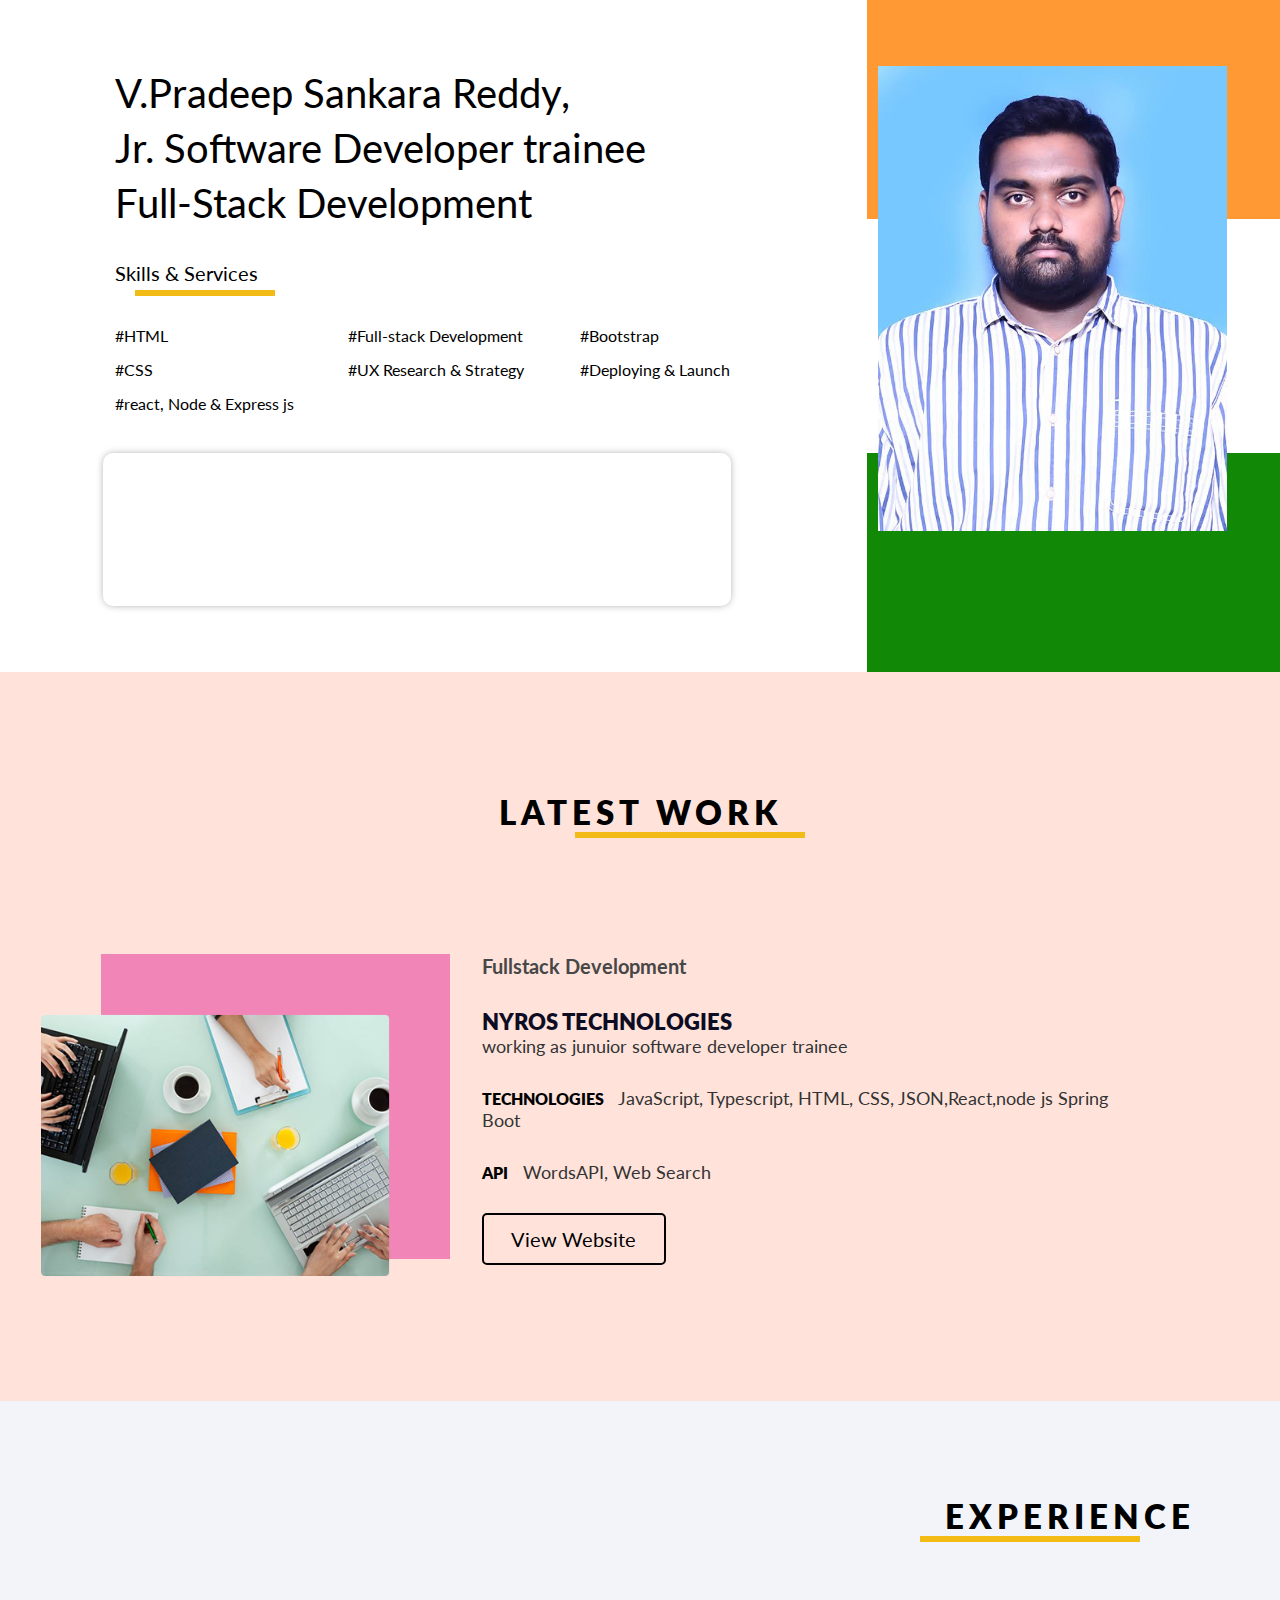
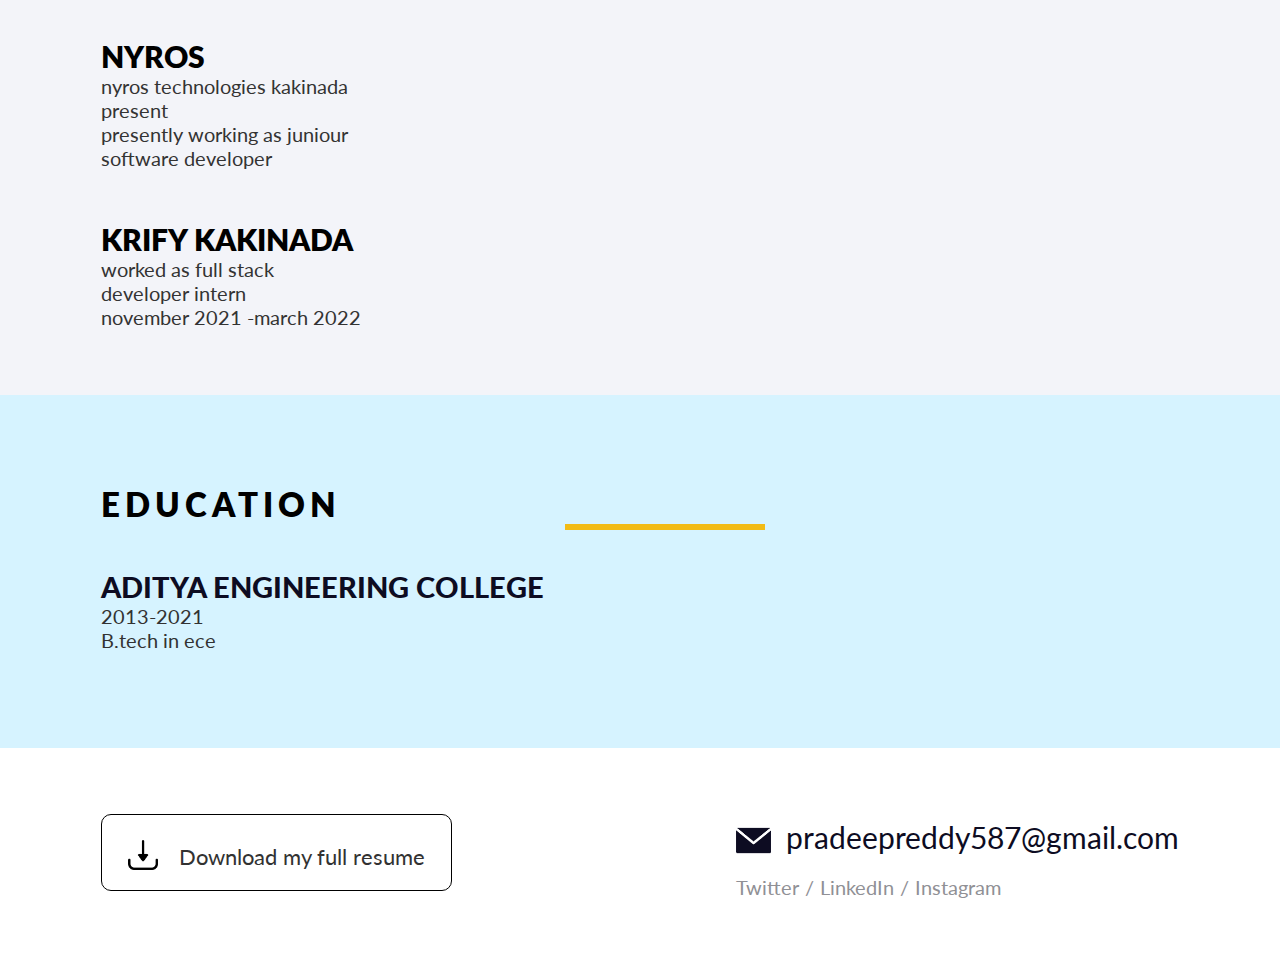
==== index.html @ bc681fd9 "Add files via upload" ====
<!--
	
     Author:    Build Rise Shine with Nyros (BRS) 
     Created:   11.05.2022 
     Library / Component: Portfolio
     Description: Demonstrates Sample Portfolio Format with basic HTML, CSS, CSS Grid, Flexbox Layout.

     (c) Copyright by BRS with Nyros. 

-->
<!DOCTYPE html>
<html>
<head>
<meta http-equiv="Content-Type" content="text/html; charset=iso-8859-1" />
<meta name="viewport" content="width=device-width, initial-scale=1">
<title>Portfolio</title>
<link href="assets/css/style.css" type="text/css" rel="stylesheet" />
<link rel="stylesheet" type="text/css" href="https://fonts.googleapis.com/css?family=Lato:300,400,700,900" />
</head>

 
<body>
<!-- header start -->
	<header>
		<div class="container">
			<div class="row">
				<!-- header right block satrt -->
				<div class="column_4">
					<div class="hdr_rgt">
						<img src="assets/img/profile pic.jpg" />
					</div>
				</div>
			<!-- header right block end -->
			<!-- header left block start -->
				<div class="column_8">
					<div class="hdr_lft">
						<h2>V.Pradeep Sankara Reddy, <br/>Jr. Software Developer trainee <br/>Full-Stack Development</h2>
						<h6>Skills & Services <span></span></h6>
					<!-- Skils and services start -->
						<div class="skils_blk">
							<ul>
								<li>#HTML</li>
								<li>#CSS</li>
								<li>#react, Node & Express js</li>
							</ul>
							<ul>
								<li>#Full-stack Development</li>
								<li>#UX Research & Strategy</li>
								
							</ul>
							<ul>

								
								<li>#Bootstrap</li>
								<li>#Deploying & Launch</li>
							</ul>
						</div>
					<!-- Skils and services end -->

					<!-- Podcasr start -->
						<div class="pod_cast_blk">
							<iframe height="150px" width="100%" frameborder="no" scrolling="no" seamless src="https://player.simplecast.com/fd488582-9dfe-4976-99b2-9ca81bc5167d?dark=false"></iframe>
						</div>
					<!-- Podcasr end -->
					</div>
				</div>
			<!-- header left block end -->

			
			</div>
		</div>
	</header>
<!-- header end -->

<!-- Latest Work start -->
	<section class="latst_wrks">	
			<div class="container">
			
			<h2>Latest Work <span></span></h2>
			<!-- Fullstack Development start -->

			
			<div class="row back_revrs_blk">
				<div class="column_4">
					<div class="latst_wrks_rgt">
						<img src="assets/img/backend_development.png" />
					</div>
				</div>
				<div class="column_8">
					<div class="latst_wrks_cntnt">
						<h5>Fullstack Development</h5>
						<h4>NYROS TECHNOLOGIES</h4>
		
						<p>working as junuior software developer trainee</p>
						<p><span>Technologies</span>  JavaScript, Typescript, HTML, CSS, JSON,React,node js Spring Boot</p>
						<p><span>API</span>  WordsAPI, Web Search</p>
						<a href="#" class="view_web_btn">View Website</a>
					</div>
				</div>
			</div>
			
			<!-- Fullstack Development end -->

			<!-- Backend Development start -->		
	</section>
<!-- Latest Work end -->

<!-- Experience block start -->
	<section class="exprinc_block">
		<div class="container">
			<h2>Experience <span></span></h2>
			<div class="clr"></div>
			<div class="row">
				<div class="column_3">
					<h3>Nyros</h3>
					<p>nyros technologies kakinada <br>present</p>
					<p>presently working as juniour software developer</p>
				

				</div>
				<div class="column_9">
					
				</div>
			</div>
			<div class="clr">&nbsp;</div>
			<div class="row">
				<div class="column_3">
					<h3>krify kakinada </h3>
					<p>worked as full stack developer intern <br />november 2021 -march 2022</p>
				</div>
				<div class="column_9">
					
				</div>
			</div>
		</div>
	</section>
<!-- Experience block end -->

<!-- Education block start -->
	<section class="eductin_block">
		<div class="container">
			<div class="row">
				<div class="column_3">
					<h2>Education <span></span></h2>
				</div>
				
					</div>
					<div class="row">
						<div class="column_12">
							<h3>aditya engineering college</h3>
							<p>2013-2021<br/> B.tech in ece</p>
						</div>

					</div>
				</div>
			</div>
		</div>
	</section>
<!-- Education block end -->

<!-- footer start -->
<footer>
	<div class="container">
		<div class="row">
			<div class="column_4">
				<a href="#" class="download_cv"><i><img src="assets/img/download_icon.png" /></i> Download my full resume</a>
			</div>
			<div class="column_8">
				<div class="email_social">
					<h3><i><img src="assets/img/email_icon.png" /></i>pradeepreddy587@gmail.com</h3>
					<ul>
						<li><a href="#">Twitter</a></li>
						<li>/</li>
						<li><a href="#">LinkedIn</a></li>
						<li>/</li>
						<li><a href="#">Instagram</a></li>
					</ul>
				</div>
			</div>
		</div>
	</div>
</footer>
<!-- footer end -->



</body>
</html>
---- assets/css/style.css ----
/* Default Styles Rest
----------------------------
*/

html,
body,
ul,
li,
a,
p,
span,
img,
h1,
h2,
h3,
h4,
h5,
h6 {
    padding: 0px;
    margin: 0px;
}
body {
    font-family: "lato";
}
img {
    max-width: 100% !important;
}
.clr {
    clear: both;
}
input,
textarea {
    outline: none;
}

/* Grid Flex Layout 
--------------------
*/

.row {
    display: flex;
    flex-wrap: wrap;
}
.column_1 {
    flex: 1;
    margin: 1em;
}
.column_2 {
    flex: 2;
    margin: 1em;
}
.column_3 {
    flex: 3;
    margin: 1em;
}
.column_4 {
    flex: 4;
    margin: 1em;
}
.column_5 {
    flex: 5;
    margin: 1em;
}
.column_6 {
    flex: 6;
    margin: 1em;
}
.column_7 {
    flex: 7;
    margin: 1em;
}
.column_8 {
    flex: 8;
    margin: 1em;
}
.column_9 {
    flex: 9;
    margin: 1em;
}
.column_10 {
    flex: 10;
    margin: 1em;
}
.column_11 {
    flex: 11;
    margin: 1em;
}
.column_12 {
    flex: 12;
    margin: 1em;
}

/* Container Wrapper
--------------------
*/

.container {
    box-sizing: border-box;
    max-width: 1140px;
    width: 100%;
    padding-right: 15px;
    padding-left: 15px;
    margin-right: auto;
    margin-left: auto;
}

/* Header
--------------------
*/

header {
    background: url(../img/profile_bg.png) right no-repeat;
    background-size: contain;
    padding: 50px 0;
}
header .column_8 {
    right: 33%;
    position: relative;
}
header .column_4 {
    left: 70%;
    position: relative;
}
.hdr_lft h2 {
    font-size: 40px;
    font-weight: 400;
    font-family: "lato";
    line-height: 55px;
}
.hdr_rgt img {
    width: 100%;
}
.hdr_lft h6 {
    font-size: 20px;
    font-weight: 400;
    font-family: "lato";
    margin-top: 30px;
}
.hdr_lft h6 span {
    width: 140px;
    height: 6px;
    background: #f2bb16;
    display: block;
    margin-left: 20px;
    margin-top: 5px;
}

/* Skills
--------------------
*/

.skils_blk {
    display: flex;
    margin-top: 15px;
}
.skils_blk ul {
    list-style: none;
    flex: 4;
}
.skils_blk ul li {
    margin-top: 15px;
}
.pod_cast_blk {
    margin-top: 40px;
    position: relative;
    left: -12px;
    box-shadow: 0px 0px 9px -2px #888;
    border-radius: 10px;
    width: 90%;
}
/*.pod_cast_blk img{width: 60%;}*/

/* Latest Works
--------------------
*/

.latst_wrks {
    background: #ffe3db;
    width: 100%;
    padding: 120px 0;
}
.latst_wrks h2 {
    font-size: 33px;
    font-weight: 800;
    font-family: "lato";
    text-align: center;
    margin-bottom: 100px;
    text-transform: uppercase;
    letter-spacing: 5px;
}
.latst_wrks h2 span {
    width: 230px;
    height: 6px;
    background: #f2bb16;
    display: block;
    margin: 0 auto;
    position: relative;
    left: 50px;
}
.latst_wrks h5 {
    font-size: 20px;
    color: #474747;
    font-family: "lato";
    margin-bottom: 30px;
}
.latst_wrks h4 {
    font-size: 22px;
    font-weight: 800;
    font-family: "lato";
    color: #0d0c22;
    margin-top: 10px;
}
.latst_wrks h6 {
    font-size: 16px;
    font-weight: 400;
    color: #474747;
    font-family: "lato";
    margin-bottom: 10px;
}
.latst_wrks p {
    font-size: 18px;
    font-weight: 400;
    color: #333;
    font-family: "lato";
    margin-bottom: 30px;
}
.latst_wrks p span {
    color: #000;
    text-transform: uppercase;
    font-weight: 800;
    font-family: "lato";
    margin-right: 10px;
    font-size: 16px;
}
.latst_wrks_rgt {
    background: #f285b8;
    padding: 20px 0;
}
.latst_wrks_rgt img {
    position: relative;
    top: 40px;
    right: 60px;
    width: 100%;
}
.view_web_btn {
    border: 2px solid #000;
    color: #000;
    display: block;
    border-radius: 5px;
    width: 180px;
    padding: 12px 0;
    text-align: center;
    font-size: 20px;
    font-weight: normal;
    font-family: "lato";
    text-decoration: none;
    margin-top: 15px;
}
.back_end_blk {
    margin-top: 100px;
}
.back_end_blk .latst_wrks_cntnt {
    float: right;
}
.back_end_blk .latst_wrks_rgt {
    background: #2e5ff2;
    padding: 20px 0;
}
.back_end_blk .latst_wrks_rgt img {
    position: relative;
    top: 40px;
    left: 60px;
    width: 100%;
}
.back_end_blk .column_4 {
    margin-right: 2em;
    position: relative;
    left: 1.5%;
}
.back_end_blk .column_8 {
    position: relative;
    left: 6%;
}
.sr_java_blk {
    margin-top: 100px;
}
.sr_java_blk .latst_wrks_rgt {
    background: #78be20;
    padding: 20px 0;
}

/* Experience
--------------------
*/

.exprinc_block {
    background: #f3f4f9;
    padding: 50px 0;
    overflow: hidden;
}
.exprinc_block h2 {
    font-size: 33px;
    font-weight: 800;
    font-family: "lato";
    margin-bottom: 80px;
    float: right;
    text-transform: uppercase;
    letter-spacing: 5px;
    margin-top: 45px;
}
.exprinc_block h2 span {
    width: 220px;
    height: 6px;
    background: #f2bb16;
    display: block;
    margin: 0 auto;
    position: relative;
    right: 40px;
}
.exprinc_block h3 {
    font-size: 30px;
    font-weight: 800;
    font-family: "lato";
    color: #000;
    text-transform: uppercase;
}
.exprinc_block p {
    font-size: 20px;
    font-weight: 400;
    font-family: "lato";
    color: #333;
}
.eductin_block {
    background: #d6f3ff;
    padding: 50px 0 80px;
    overflow: hidden;
}
.eductin_block h2 {
    font-size: 33px;
    font-weight: 800;
    font-family: "lato";
    text-transform: uppercase;
    letter-spacing: 5px;
    position: relative;
    top: 50%;
}
.eductin_block h2 span {
    width: 200px;
    height: 6px;
    background: #f2bb16;
    display: block;
    margin: 0 auto;
    position: relative;
    left: 25px;
}
.eductin_block h3 {
    font-size: 29px;
    font-weight: 900;
    font-family: "lato";
    color: #0d0c22;
    text-transform: uppercase;
    margin-top: 30px;
}
.eductin_block p {
    font-size: 20px;
    font-weight: 400;
    font-family: "lato";
    color: #323232;
}

/* Footer STyles
--------------------
*/

footer {
    background: #fff;
    padding: 50px 0;
}

/* Download CSV
--------------------
*/

.download_cv {
    width: 100%;
    border: 1px solid #000;
    border-radius: 10px;
    display: block;
    padding: 20px 0;
    text-align: center;
    font-size: 22px;
    font-weight: 400;
    font-family: "lato";
    color: #323232;
    text-decoration: none;
}
.download_cv i img {
    width: 30px;
    position: relative;
    top: 5px;
    margin-right: 15px;
}

/* Email Social
--------------------
*/

.email_social {
    float: right;
}
.email_social h3 {
    font-size: 30px;
    font-weight: 400;
    font-family: "lato";
    color: #0d0c22;
}
.email_social h3 i img {
    width: 35px;
    position: relative;
    top: 9px;
    margin-right: 15px;
}
.email_social ul {
    list-style: none;
}
.email_social ul li {
    margin-top: 20px;
    margin-right: 6px;
}
.email_social ul li,
.email_social ul li a {
    float: left;
    font-size: 20px;
    font-weight: 400;
    font-family: "lato";
    color: #909095;
    text-decoration: none;
}

/* Reverse Block
--------------------
*/

.revrs_blk .column_8 {
    right: 33%;
    position: relative;
}
.revrs_blk .column_4 {
    left: 70%;
    position: relative;
}
.sr_java_blk .column_8 {
    right: 33%;
    position: relative;
}
.sr_java_blk .column_4 {
    left: 70%;
    position: relative;
}
.latst_wrks_cntnt {
    width: 90%;
}

/* Responsive Large Screens
---------------------------
*/
@media (max-width: 1024px) {
    .revrs_blk .column_8 {
        right: 33%;
    }
    .sr_java_blk .column_8 {
        right: 33%;
    }
    .revrs_blk .column_4 {
        left: 66%;
    }
    .sr_java_blk .column_4 {
        left: 66%;
    }
}
@media (max-width: 970px) {
    .row {
        display: block;
        flex-wrap: unset;
    }
    .column_1,
    .column_2,
    .column_3,
    .column_4,
    .column_5,
    .column_6,
    .column_7,
    .column_8,
    .column_9,
    .column_10,
    .column_11,
    .column_12 {
        display: block;
        width: 100%;
        flex: unset;
        margin-left: 0;
        margin-right: 0;
    }
    header {
        background: none;
        height: auto;
    }
    .hdr_rgt {
        text-align: center;
    }
    .hdr_rgt img {
        width: 50%;
        margin: 0 auto;
    }
    header .column_8,
    header .column_4 {
        position: unset;
    }
    .revrs_blk .column_8,
    .revrs_blk .column_4 {
        position: unset !important;
        margin-right: 0;
        margin-left: 0;
    }
    .sr_java_blk .column_8,
    .sr_java_blk .column_4 {
        position: unset !important;
    }
    .hdr_lft h2,
    .hdr_lft h6 {
        text-align: center;
    }
    .hdr_lft h6 span {
        margin: 10px auto 0;
        position: relative;
        left: 20px;
    }
    .pod_cast_blk {
        position: unset;
        text-align: center;
    }
    .latst_wrks {
        padding-top: 50px;
    }
    .latst_wrks_rgt {
        background: #f285b8;
        padding: 20px;
        margin: 0 auto;
        text-align: center;
        width: auto;
    }
    .latst_wrks_rgt img {
        width: 100%;
        position: unset;
    }
    .back_end_blk .latst_wrks_rgt {
        background: #2e5ff2;
        padding: 20px;
        margin: 0 auto;
        text-align: center;
        width: auto;
    }
    .back_end_blk .latst_wrks_rgt img {
        width: 100%;
        position: unset;
    }
    .sr_java_blk .latst_wrks_rgt {
        background: #78be20;
        padding: 20px;
        margin: 0 auto;
        text-align: center;
        width: auto;
    }
    .sr_java_blk .latst_wrks_rgt img {
        width: 100%;
        position: unset;
    }
    .latst_wrks_cntnt {
        width: 80%;
        margin: 0 auto;
        text-align: center;
    }
    .view_web_btn {
        margin: 15px auto;
    }
    .exprinc_block {
        text-align: center;
    }
    .exprinc_block h2 {
        float: unset;
    }
    .eductin_block {
        text-align: center;
    }
    .eductin_block h2 {
        margin-bottom: 50px;
    }
    .eductin_block h3 {
        margin-top: 50px;
    }
    .download_cv {
        width: max-content;
        padding: 20px;
        margin: 0 auto;
    }
    .email_social {
        float: unset;
        text-align: center;
    }
    .email_social ul {
        text-align: center;
    }
    .email_social ul li {
        display: inline-block;
        float: unset;
    }
    .email_social h3 {
        font-size: 1em;
    }
    .back_end_blk .latst_wrks_cntnt {
        float: none;
    }
    .skils_blk {
        text-align: center;
    }
    .pod_cast_blk {
        margin: 40px auto;
    }
}

/* Responsive CSS Mobiles
----------------------------
*/


@media (max-width: 600px) {
    .skils_blk {
        display: unset;
        text-align: center;
    }
    .skils_blk ul {
        flex: unset;
    }
    .hdr_lft h6 span {
        position: unset;
    }
    .latst_wrks h2 {
        margin-bottom: 50px;
    }
    .latst_wrks h2 span {
        position: unset;
        width: 290px;
    }
    .exprinc_block h2 {
        margin-bottom: 50px;
    }
    .exprinc_block h2 span {
        position: unset;
        width: 245px;
    }
    .eductin_block h2 {
        margin-bottom: 50px;
    }
    .eductin_block h2 span {
        position: unset;
        width: 245px;
    }
}
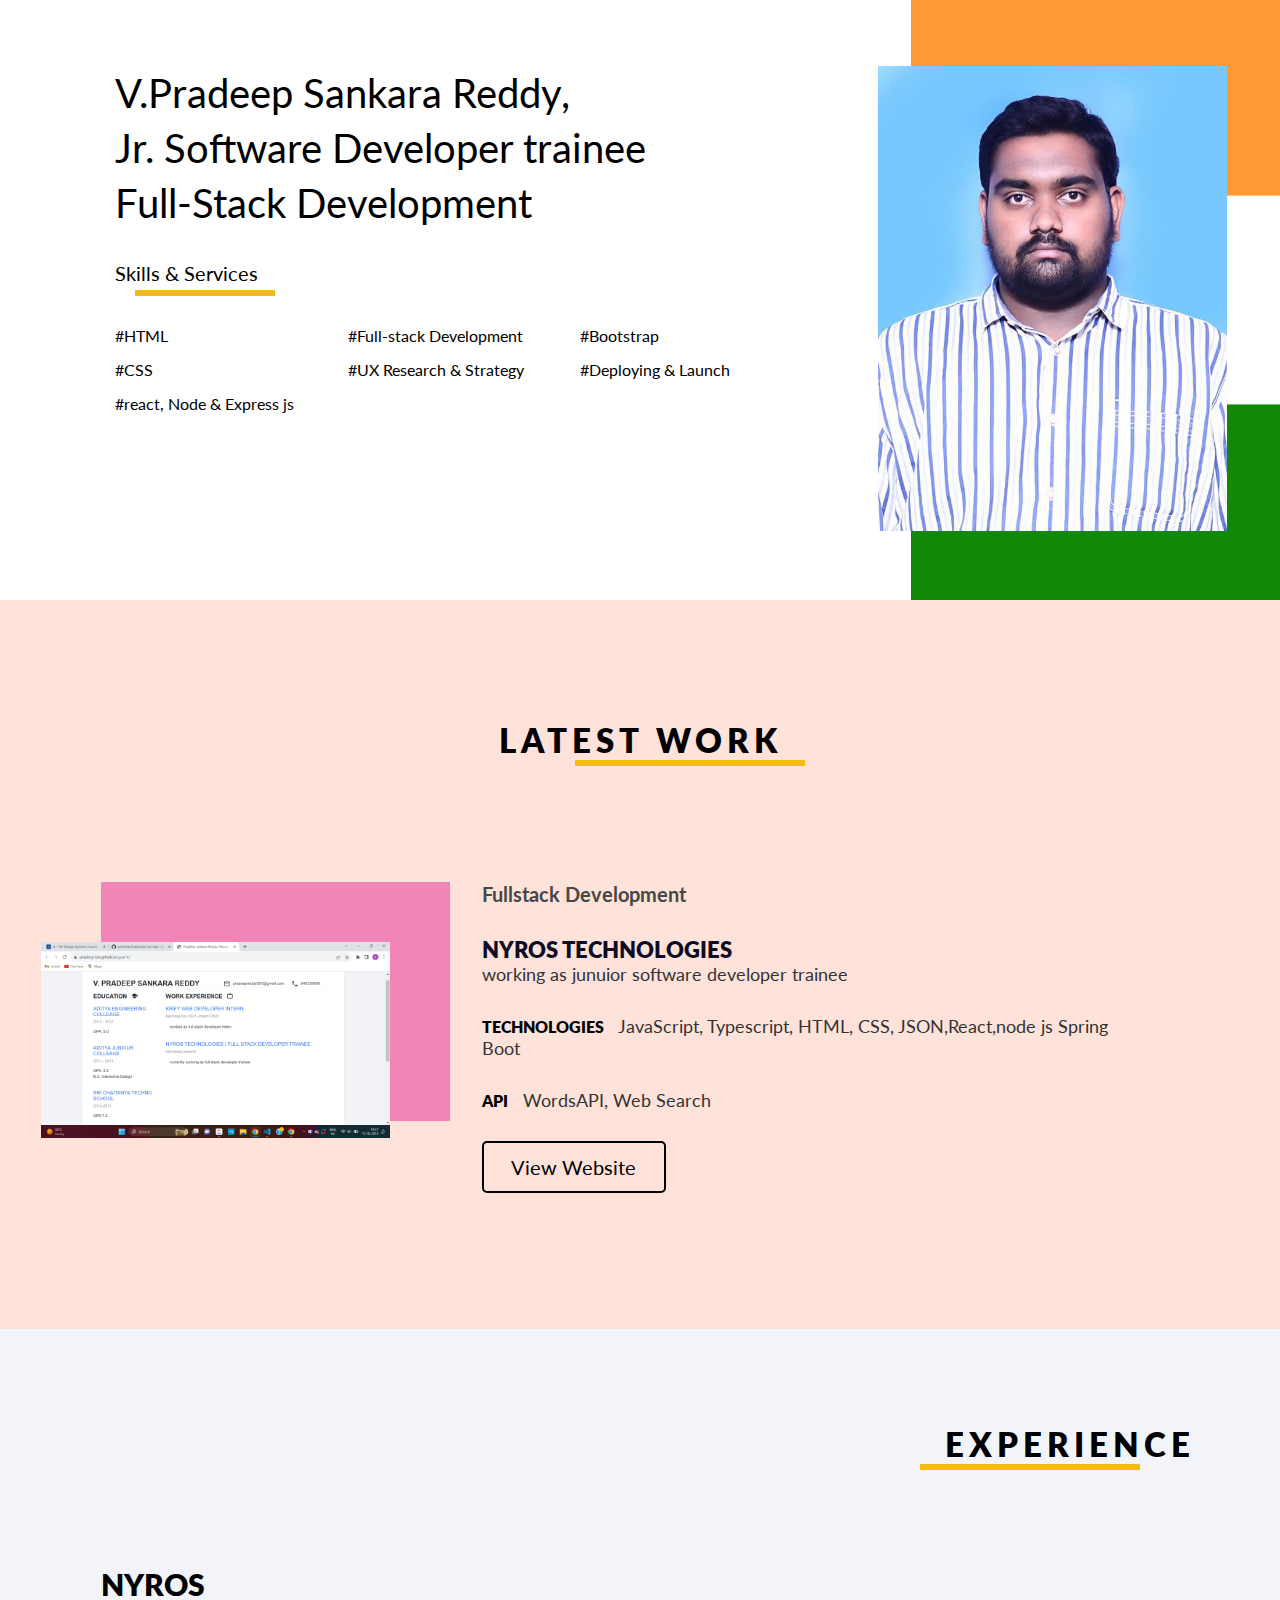
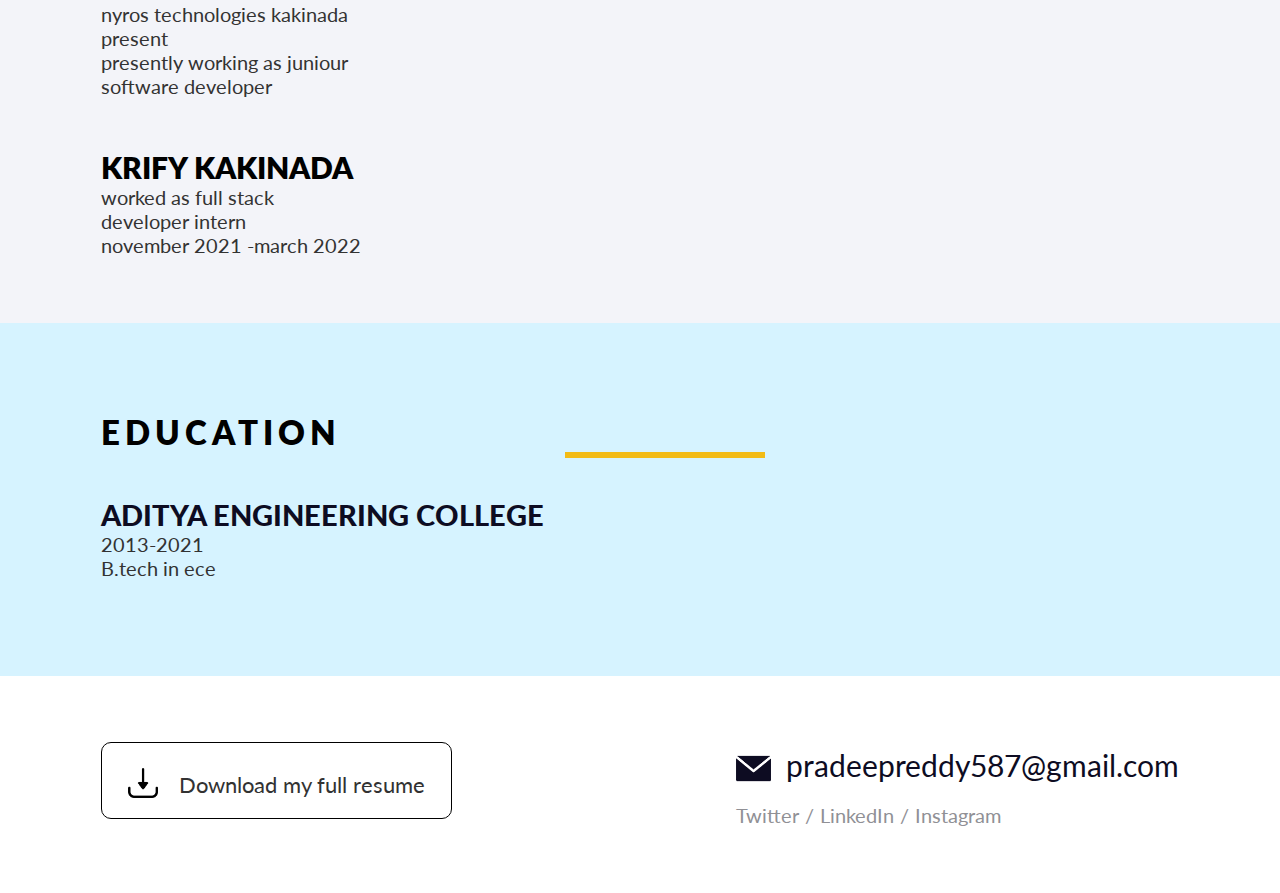
==== commit 09c7c604: "Update index.html" ====
--- a/index.html
+++ b/index.html
@@ -13,7 +13,7 @@
 <head>
 <meta http-equiv="Content-Type" content="text/html; charset=iso-8859-1" />
 <meta name="viewport" content="width=device-width, initial-scale=1">
-<title>Portfolio</title>
+<title>"Pradeep|Portfolio"</title>
 <link href="assets/css/style.css" type="text/css" rel="stylesheet" />
 <link rel="stylesheet" type="text/css" href="https://fonts.googleapis.com/css?family=Lato:300,400,700,900" />
 </head>
@@ -58,9 +58,8 @@
 					<!-- Skils and services end -->
 
 					<!-- Podcasr start -->
-						<div class="pod_cast_blk">
-							<iframe height="150px" width="100%" frameborder="no" scrolling="no" seamless src="https://player.simplecast.com/fd488582-9dfe-4976-99b2-9ca81bc5167d?dark=false"></iframe>
-						</div>
+					<div id='buzzsprout-small-player'></div><script type='text/javascript' charset='utf-8' src='https://www.buzzsprout.com/2263505.js?container_id=buzzsprout-small-player&player=small'></script>
+						
 					<!-- Podcasr end -->
 					</div>
 				</div>
@@ -83,7 +82,7 @@
 			<div class="row back_revrs_blk">
 				<div class="column_4">
 					<div class="latst_wrks_rgt">
-						<img src="assets/img/backend_development.png" />
+						<img src="assets/img/Screenshot (3).png" />
 					</div>
 				</div>
 				<div class="column_8">
@@ -94,7 +93,7 @@
 						<p>working as junuior software developer trainee</p>
 						<p><span>Technologies</span>  JavaScript, Typescript, HTML, CSS, JSON,React,node js Spring Boot</p>
 						<p><span>API</span>  WordsAPI, Web Search</p>
-						<a href="#" class="view_web_btn">View Website</a>
+						<a href="casestudy1.html" class="view_web_btn">View Website</a>
 					</div>
 				</div>
 			</div>
@@ -185,4 +184,4 @@
 
 
 </body>
-</html>+</html>
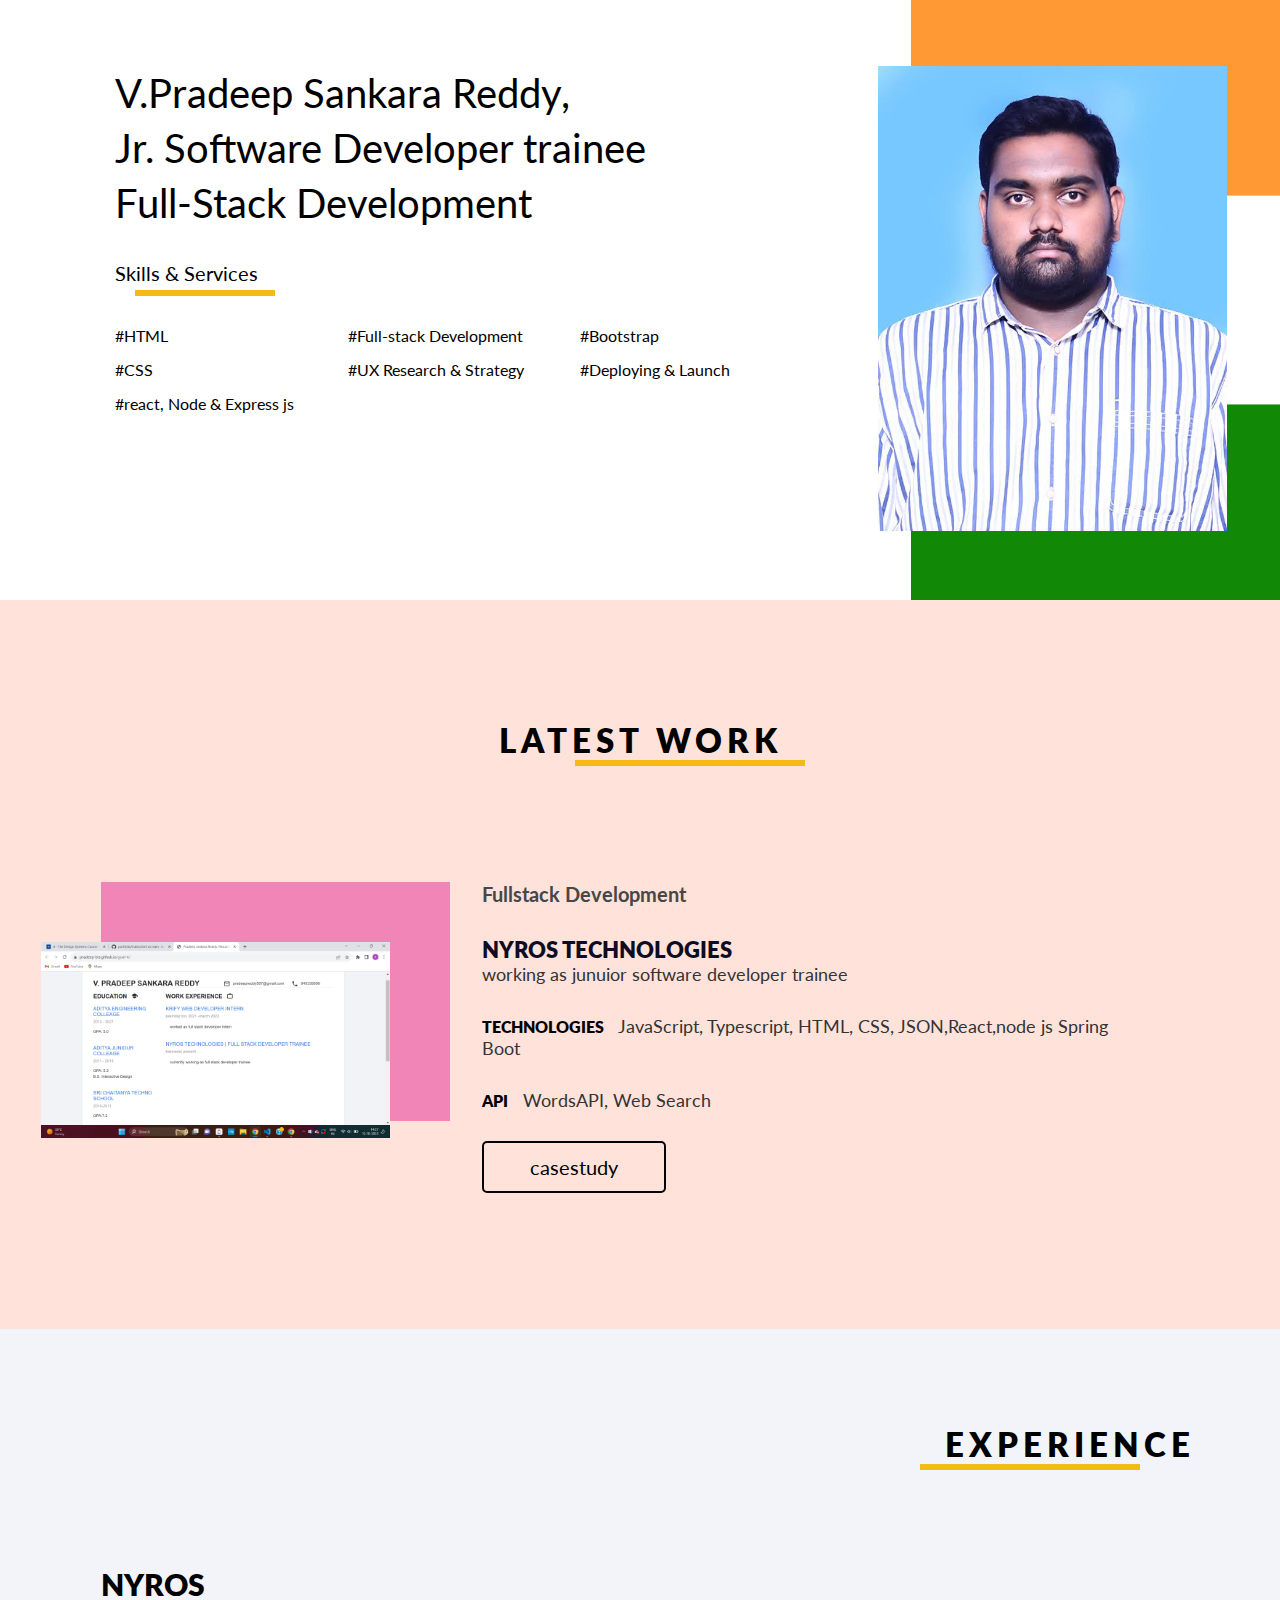
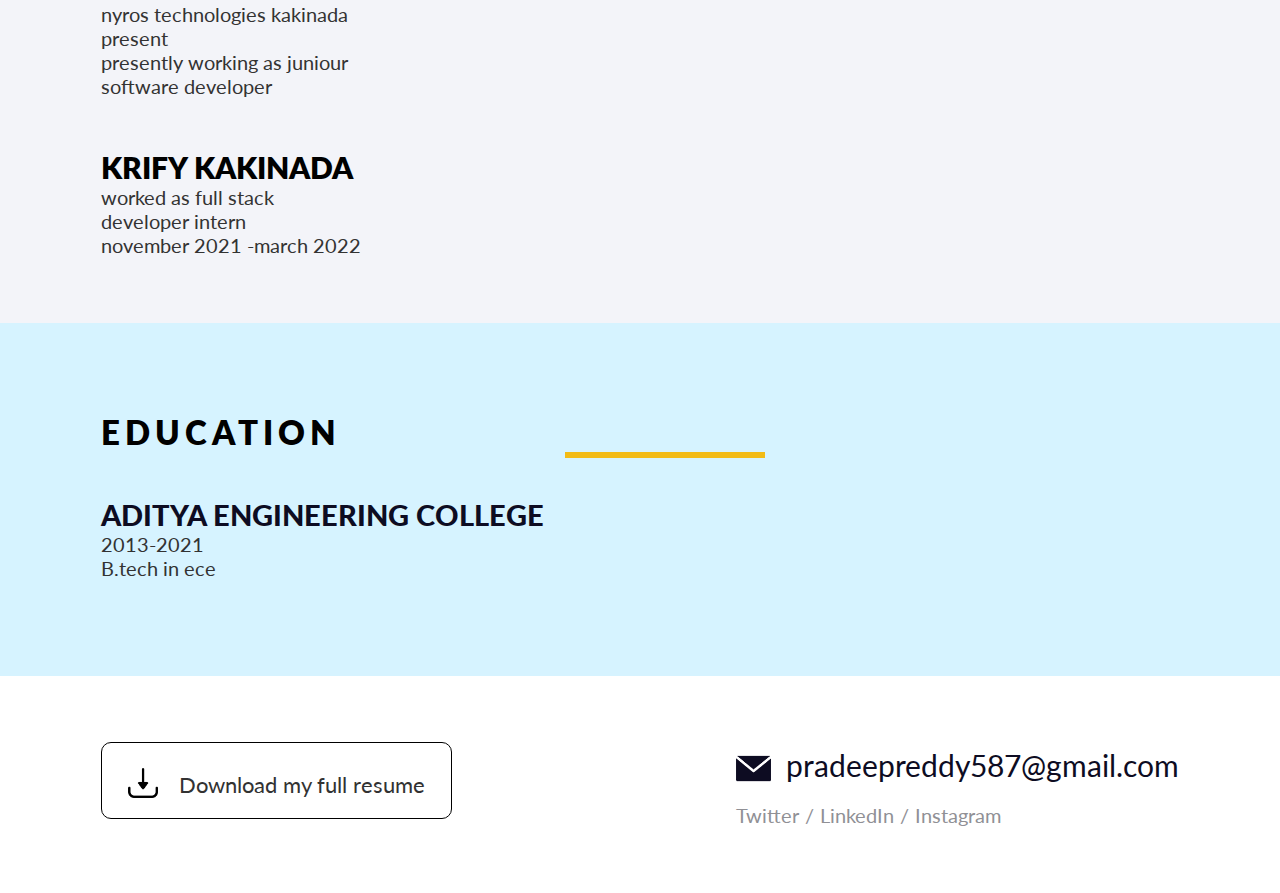
==== commit 2da83583: "Update index.html" ====
--- a/index.html
+++ b/index.html
@@ -93,7 +93,7 @@
 						<p>working as junuior software developer trainee</p>
 						<p><span>Technologies</span>  JavaScript, Typescript, HTML, CSS, JSON,React,node js Spring Boot</p>
 						<p><span>API</span>  WordsAPI, Web Search</p>
-						<a href="casestudy1.html" class="view_web_btn">View Website</a>
+						<a href="casestudy1.html" class="view_web_btn">casestudy</a>
 					</div>
 				</div>
 			</div>
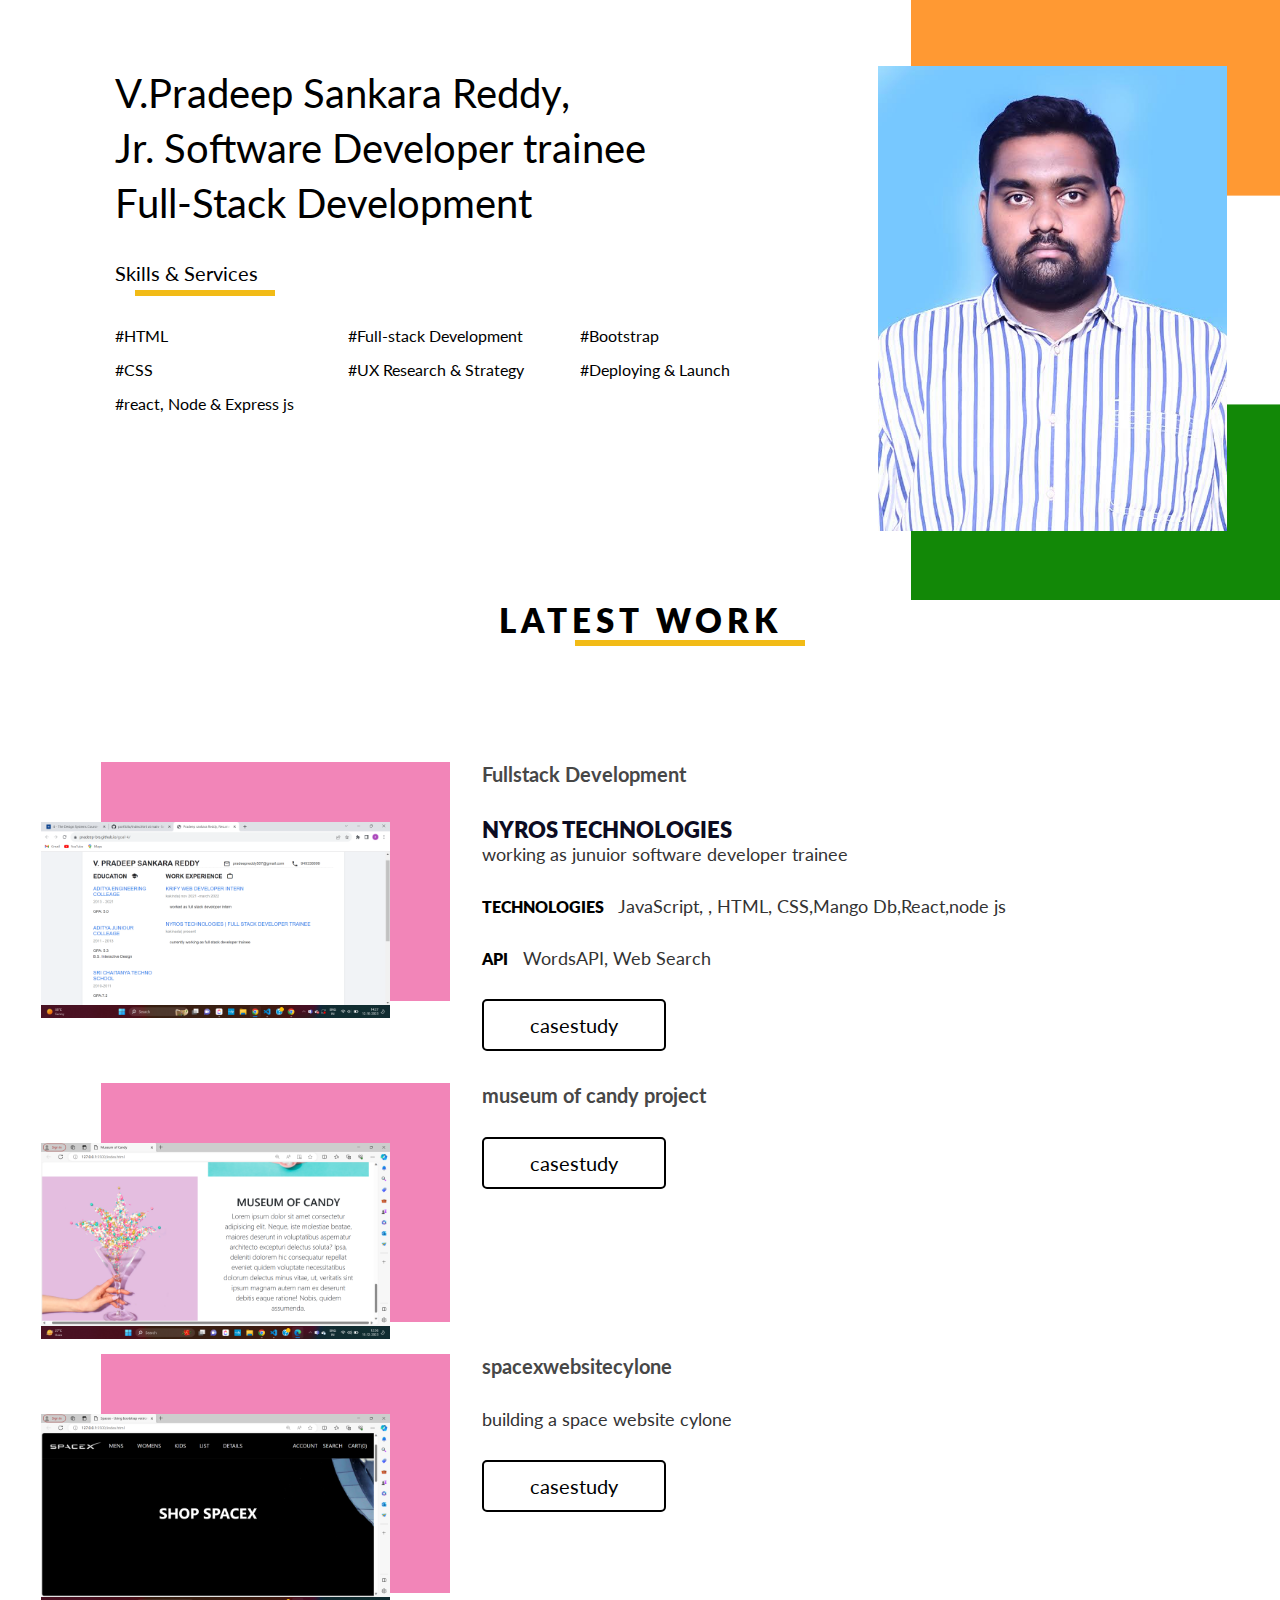
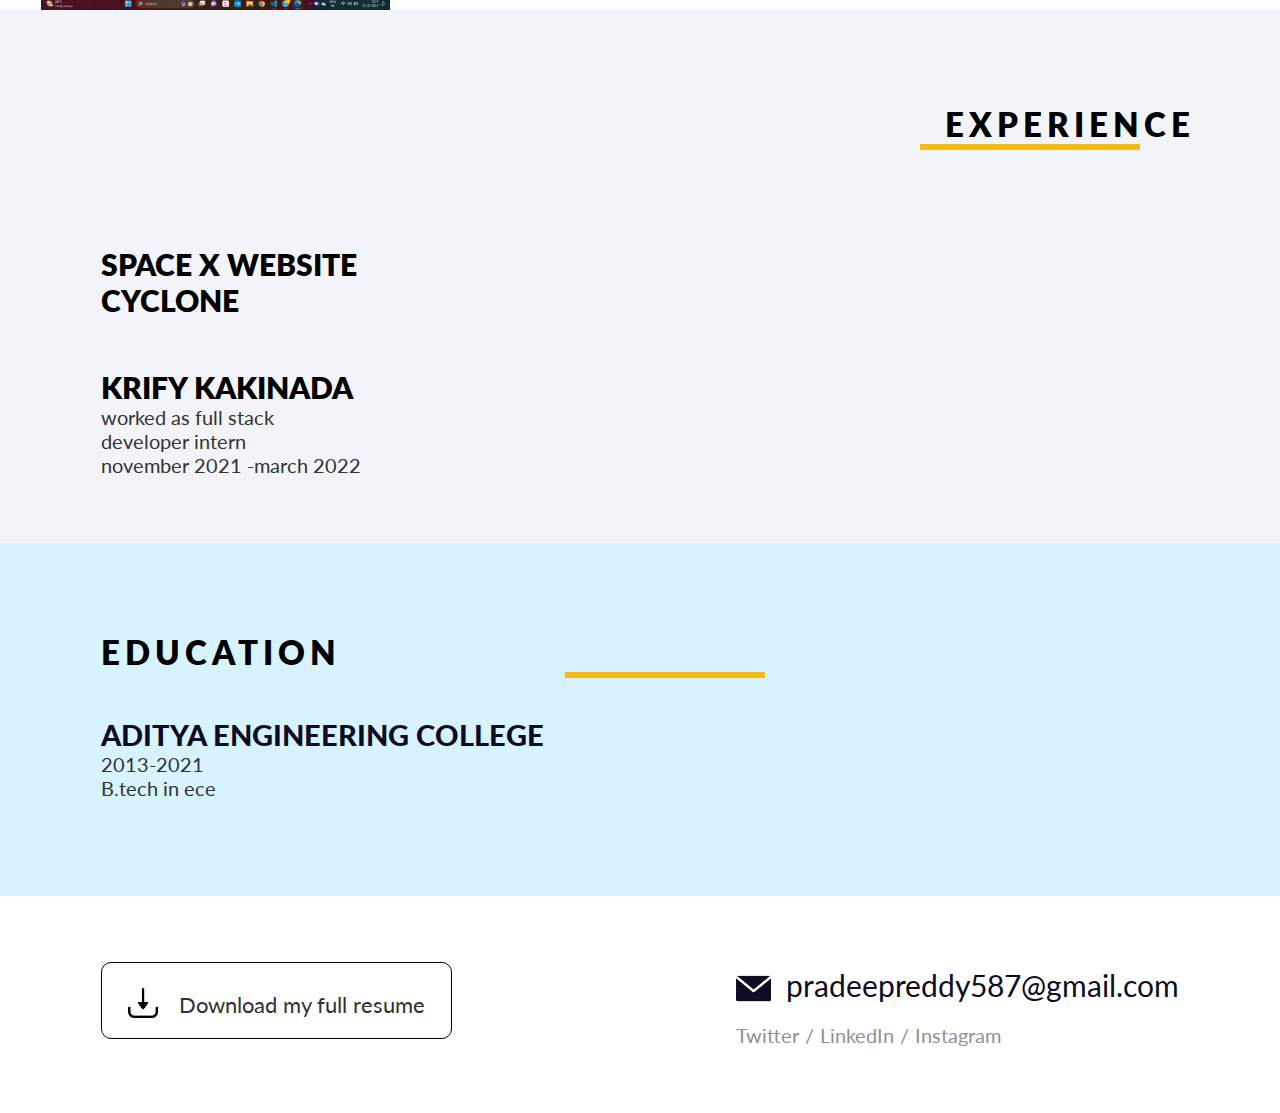
==== commit 7fb3f036: "update" ====
--- a/index.html
+++ b/index.html
@@ -10,17 +10,18 @@
 -->
 <!DOCTYPE html>
 <html>
+
 <head>
-<meta http-equiv="Content-Type" content="text/html; charset=iso-8859-1" />
-<meta name="viewport" content="width=device-width, initial-scale=1">
-<title>"Pradeep|Portfolio"</title>
-<link href="assets/css/style.css" type="text/css" rel="stylesheet" />
-<link rel="stylesheet" type="text/css" href="https://fonts.googleapis.com/css?family=Lato:300,400,700,900" />
+	<meta http-equiv="Content-Type" content="text/html; charset=iso-8859-1" />
+	<meta name="viewport" content="width=device-width, initial-scale=1">
+	<title>"Pradeep|Portfolio"</title>
+	<link href="assets/css/style.css" type="text/css" rel="stylesheet" />
+	<link rel="stylesheet" type="text/css" href="https://fonts.googleapis.com/css?family=Lato:300,400,700,900" />
 </head>
 
- 
+
 <body>
-<!-- header start -->
+	<!-- header start -->
 	<header>
 		<div class="container">
 			<div class="row">
@@ -30,13 +31,14 @@
 						<img src="assets/img/profile pic.jpg" />
 					</div>
 				</div>
-			<!-- header right block end -->
-			<!-- header left block start -->
+				<!-- header right block end -->
+				<!-- header left block start -->
 				<div class="column_8">
 					<div class="hdr_lft">
-						<h2>V.Pradeep Sankara Reddy, <br/>Jr. Software Developer trainee <br/>Full-Stack Development</h2>
+						<h2>V.Pradeep Sankara Reddy, <br />Jr. Software Developer trainee <br />Full-Stack Development
+						</h2>
 						<h6>Skills & Services <span></span></h6>
-					<!-- Skils and services start -->
+						<!-- Skils and services start -->
 						<div class="skils_blk">
 							<ul>
 								<li>#HTML</li>
@@ -46,39 +48,41 @@
 							<ul>
 								<li>#Full-stack Development</li>
 								<li>#UX Research & Strategy</li>
-								
+
 							</ul>
 							<ul>
 
-								
+
 								<li>#Bootstrap</li>
 								<li>#Deploying & Launch</li>
 							</ul>
 						</div>
-					<!-- Skils and services end -->
-
-					<!-- Podcasr start -->
-					<div id='buzzsprout-small-player'></div><script type='text/javascript' charset='utf-8' src='https://www.buzzsprout.com/2263505.js?container_id=buzzsprout-small-player&player=small'></script>
-						
-					<!-- Podcasr end -->
-					</div>
-				</div>
-			<!-- header left block end -->
-
-			
+						<!-- Skils and services end -->
+
+						<!-- Podcasr start -->
+						<div id='buzzsprout-small-player'></div>
+						<script type='text/javascript' charset='utf-8'
+							src='https://www.buzzsprout.com/2263505.js?container_id=buzzsprout-small-player&player=small'></script>
+
+						<!-- Podcasr end -->
+					</div>
+				</div>
+				<!-- header left block end -->
+
+
 			</div>
 		</div>
 	</header>
-<!-- header end -->
-
-<!-- Latest Work start -->
-	<section class="latst_wrks">	
-			<div class="container">
-			
+	<!-- header end -->
+
+	<!-- Latest Work start -->
+	<section class="latst_wrks">
+		<div class="container">
+
 			<h2>Latest Work <span></span></h2>
 			<!-- Fullstack Development start -->
 
-			
+
 			<div class="row back_revrs_blk">
 				<div class="column_4">
 					<div class="latst_wrks_rgt">
@@ -89,36 +93,61 @@
 					<div class="latst_wrks_cntnt">
 						<h5>Fullstack Development</h5>
 						<h4>NYROS TECHNOLOGIES</h4>
-		
+
 						<p>working as junuior software developer trainee</p>
-						<p><span>Technologies</span>  JavaScript, Typescript, HTML, CSS, JSON,React,node js Spring Boot</p>
-						<p><span>API</span>  WordsAPI, Web Search</p>
+						<p><span>Technologies</span> JavaScript, , HTML, CSS,Mango Db,React,node js </p>
+						<p><span>API</span> WordsAPI, Web Search</p>
 						<a href="casestudy1.html" class="view_web_btn">casestudy</a>
 					</div>
 				</div>
 			</div>
-			
-			<!-- Fullstack Development end -->
-
-			<!-- Backend Development start -->		
+			<div class="row back_revrs end_blk">
+				<div class="column_4">
+					<div class="latst_wrks_rgt">
+						<img src="assets/img/Screenshot (8).png
+						" />
+					</div>
+				</div>
+				<div class="column_8">
+					<div class="latst_wrks_cntnt">
+						<h5>museum of candy project<h5></h5><a href="casestudy2.html" class="view_web_btn">casestudy</a>
+					</div>
+				</div>
+			</div>
+
+			<div class="row back_revrs_blk">
+				<div class="column_4">
+					<div class="latst_wrks_rgt">
+						<img src="assets/img/Screenshot (10).png" />
+					</div>
+				</div>
+				<div class="column_8">
+					<div class="latst_wrks_cntnt">
+						<h5>spacexwebsitecylone</h5>
+						<p>building a space website cylone</p>
+						<a href="casestudy3.html" class="view_web_btn">casestudy</a>
+					</div>
+
+					<!-- Fullstack Development end -->
+
+					<!-- Backend Development start -->
 	</section>
-<!-- Latest Work end -->
-
-<!-- Experience block start -->
+	<!-- Latest Work end -->
+
+	<!-- Experience block start -->
 	<section class="exprinc_block">
 		<div class="container">
 			<h2>Experience <span></span></h2>
 			<div class="clr"></div>
 			<div class="row">
 				<div class="column_3">
-					<h3>Nyros</h3>
-					<p>nyros technologies kakinada <br>present</p>
-					<p>presently working as juniour software developer</p>
-				
+					<h3>space x website cyclone</h3>
+
+
 
 				</div>
 				<div class="column_9">
-					
+
 				</div>
 			</div>
 			<div class="clr">&nbsp;</div>
@@ -128,60 +157,62 @@
 					<p>worked as full stack developer intern <br />november 2021 -march 2022</p>
 				</div>
 				<div class="column_9">
-					
+
 				</div>
 			</div>
 		</div>
 	</section>
-<!-- Experience block end -->
-
-<!-- Education block start -->
+	<!-- Experience block end -->
+
+	<!-- Education block start -->
 	<section class="eductin_block">
 		<div class="container">
 			<div class="row">
 				<div class="column_3">
 					<h2>Education <span></span></h2>
 				</div>
-				
-					</div>
-					<div class="row">
-						<div class="column_12">
-							<h3>aditya engineering college</h3>
-							<p>2013-2021<br/> B.tech in ece</p>
-						</div>
-
-					</div>
-				</div>
-			</div>
+
+			</div>
+			<div class="row">
+				<div class="column_12">
+					<h3>aditya engineering college</h3>
+					<p>2013-2021<br /> B.tech in ece</p>
+				</div>
+
+			</div>
+		</div>
+		</div>
 		</div>
 	</section>
-<!-- Education block end -->
-
-<!-- footer start -->
-<footer>
-	<div class="container">
-		<div class="row">
-			<div class="column_4">
-				<a href="#" class="download_cv"><i><img src="assets/img/download_icon.png" /></i> Download my full resume</a>
-			</div>
-			<div class="column_8">
-				<div class="email_social">
-					<h3><i><img src="assets/img/email_icon.png" /></i>pradeepreddy587@gmail.com</h3>
-					<ul>
-						<li><a href="#">Twitter</a></li>
-						<li>/</li>
-						<li><a href="#">LinkedIn</a></li>
-						<li>/</li>
-						<li><a href="#">Instagram</a></li>
-					</ul>
-				</div>
-			</div>
-		</div>
-	</div>
-</footer>
-<!-- footer end -->
+	<!-- Education block end -->
+
+	<!-- footer start -->
+	<footer>
+		<div class="container">
+			<div class="row">
+				<div class="column_4">
+					<a href="#" class="download_cv"><i><img src="assets/img/download_icon.png" /></i> Download my full
+						resume</a>
+				</div>
+				<div class="column_8">
+					<div class="email_social">
+						<h3><i><img src="assets/img/email_icon.png" /></i>pradeepreddy587@gmail.com</h3>
+						<ul>
+							<li><a href="#">Twitter</a></li>
+							<li>/</li>
+							<li><a href="#">LinkedIn</a></li>
+							<li>/</li>
+							<li><a href="#">Instagram</a></li>
+						</ul>
+					</div>
+				</div>
+			</div>
+		</div>
+	</footer>
+	<!-- footer end -->
 
 
 
 </body>
-</html>
+
+</html>--- a/assets/css/style.css
+++ b/assets/css/style.css
@@ -1,7 +1,3 @@
-/* Default Styles Rest
-----------------------------
-*/
-
 html,
 body,
 ul,
@@ -19,15 +15,19 @@
     padding: 0px;
     margin: 0px;
 }
+
 body {
     font-family: "lato";
 }
+
 img {
     max-width: 100% !important;
 }
+
 .clr {
     clear: both;
 }
+
 input,
 textarea {
     outline: none;
@@ -41,50 +41,62 @@
     display: flex;
     flex-wrap: wrap;
 }
+
 .column_1 {
     flex: 1;
     margin: 1em;
 }
+
 .column_2 {
     flex: 2;
     margin: 1em;
 }
+
 .column_3 {
     flex: 3;
     margin: 1em;
 }
+
 .column_4 {
     flex: 4;
     margin: 1em;
 }
+
 .column_5 {
     flex: 5;
     margin: 1em;
 }
+
 .column_6 {
     flex: 6;
     margin: 1em;
 }
+
 .column_7 {
     flex: 7;
     margin: 1em;
 }
+
 .column_8 {
     flex: 8;
     margin: 1em;
 }
+
 .column_9 {
     flex: 9;
     margin: 1em;
 }
+
 .column_10 {
     flex: 10;
     margin: 1em;
 }
+
 .column_11 {
     flex: 11;
     margin: 1em;
 }
+
 .column_12 {
     flex: 12;
     margin: 1em;
@@ -113,29 +125,35 @@
     background-size: contain;
     padding: 50px 0;
 }
+
 header .column_8 {
     right: 33%;
     position: relative;
 }
+
 header .column_4 {
     left: 70%;
     position: relative;
 }
+
 .hdr_lft h2 {
     font-size: 40px;
     font-weight: 400;
     font-family: "lato";
     line-height: 55px;
 }
+
 .hdr_rgt img {
     width: 100%;
 }
+
 .hdr_lft h6 {
     font-size: 20px;
     font-weight: 400;
     font-family: "lato";
     margin-top: 30px;
 }
+
 .hdr_lft h6 span {
     width: 140px;
     height: 6px;
@@ -153,23 +171,30 @@
     display: flex;
     margin-top: 15px;
 }
+
 .skils_blk ul {
     list-style: none;
     flex: 4;
 }
+
 .skils_blk ul li {
     margin-top: 15px;
 }
+
 .pod_cast_blk {
     margin-top: 40px;
     position: relative;
     left: -12px;
     box-shadow: 0px 0px 9px -2px #888;
-    border-radius: 10px;
+    border-radius: 5px;
     width: 90%;
 }
-/*.pod_cast_blk img{width: 60%;}*/
-
+
+/.pod_cast_blk img {
+    width: 60%;
+}
+
+/
 /* Latest Works
 --------------------
 */
@@ -179,6 +204,7 @@
     width: 100%;
     padding: 120px 0;
 }
+
 .latst_wrks h2 {
     font-size: 33px;
     font-weight: 800;
@@ -188,6 +214,7 @@
     text-transform: uppercase;
     letter-spacing: 5px;
 }
+
 .latst_wrks h2 span {
     width: 230px;
     height: 6px;
@@ -197,12 +224,14 @@
     position: relative;
     left: 50px;
 }
+
 .latst_wrks h5 {
     font-size: 20px;
     color: #474747;
     font-family: "lato";
     margin-bottom: 30px;
 }
+
 .latst_wrks h4 {
     font-size: 22px;
     font-weight: 800;
@@ -210,6 +239,7 @@
     color: #0d0c22;
     margin-top: 10px;
 }
+
 .latst_wrks h6 {
     font-size: 16px;
     font-weight: 400;
@@ -217,6 +247,7 @@
     font-family: "lato";
     margin-bottom: 10px;
 }
+
 .latst_wrks p {
     font-size: 18px;
     font-weight: 400;
@@ -224,6 +255,7 @@
     font-family: "lato";
     margin-bottom: 30px;
 }
+
 .latst_wrks p span {
     color: #000;
     text-transform: uppercase;
@@ -232,16 +264,19 @@
     margin-right: 10px;
     font-size: 16px;
 }
+
 .latst_wrks_rgt {
     background: #f285b8;
     padding: 20px 0;
 }
+
 .latst_wrks_rgt img {
     position: relative;
     top: 40px;
     right: 60px;
     width: 100%;
 }
+
 .view_web_btn {
     border: 2px solid #000;
     color: #000;
@@ -256,34 +291,42 @@
     text-decoration: none;
     margin-top: 15px;
 }
+
 .back_end_blk {
     margin-top: 100px;
 }
+
 .back_end_blk .latst_wrks_cntnt {
     float: right;
 }
+
 .back_end_blk .latst_wrks_rgt {
     background: #2e5ff2;
     padding: 20px 0;
 }
+
 .back_end_blk .latst_wrks_rgt img {
     position: relative;
     top: 40px;
     left: 60px;
     width: 100%;
 }
+
 .back_end_blk .column_4 {
     margin-right: 2em;
     position: relative;
     left: 1.5%;
 }
+
 .back_end_blk .column_8 {
     position: relative;
     left: 6%;
 }
+
 .sr_java_blk {
     margin-top: 100px;
 }
+
 .sr_java_blk .latst_wrks_rgt {
     background: #78be20;
     padding: 20px 0;
@@ -298,6 +341,7 @@
     padding: 50px 0;
     overflow: hidden;
 }
+
 .exprinc_block h2 {
     font-size: 33px;
     font-weight: 800;
@@ -308,6 +352,7 @@
     letter-spacing: 5px;
     margin-top: 45px;
 }
+
 .exprinc_block h2 span {
     width: 220px;
     height: 6px;
@@ -317,6 +362,7 @@
     position: relative;
     right: 40px;
 }
+
 .exprinc_block h3 {
     font-size: 30px;
     font-weight: 800;
@@ -324,17 +370,20 @@
     color: #000;
     text-transform: uppercase;
 }
+
 .exprinc_block p {
     font-size: 20px;
     font-weight: 400;
     font-family: "lato";
     color: #333;
 }
+
 .eductin_block {
     background: #d6f3ff;
     padding: 50px 0 80px;
     overflow: hidden;
 }
+
 .eductin_block h2 {
     font-size: 33px;
     font-weight: 800;
@@ -344,6 +393,7 @@
     position: relative;
     top: 50%;
 }
+
 .eductin_block h2 span {
     width: 200px;
     height: 6px;
@@ -353,6 +403,7 @@
     position: relative;
     left: 25px;
 }
+
 .eductin_block h3 {
     font-size: 29px;
     font-weight: 900;
@@ -361,6 +412,7 @@
     text-transform: uppercase;
     margin-top: 30px;
 }
+
 .eductin_block p {
     font-size: 20px;
     font-weight: 400;
@@ -394,6 +446,7 @@
     color: #323232;
     text-decoration: none;
 }
+
 .download_cv i img {
     width: 30px;
     position: relative;
@@ -408,25 +461,30 @@
 .email_social {
     float: right;
 }
+
 .email_social h3 {
     font-size: 30px;
     font-weight: 400;
     font-family: "lato";
     color: #0d0c22;
 }
+
 .email_social h3 i img {
     width: 35px;
     position: relative;
     top: 9px;
     margin-right: 15px;
 }
+
 .email_social ul {
     list-style: none;
 }
+
 .email_social ul li {
     margin-top: 20px;
     margin-right: 6px;
 }
+
 .email_social ul li,
 .email_social ul li a {
     float: left;
@@ -445,18 +503,22 @@
     right: 33%;
     position: relative;
 }
+
 .revrs_blk .column_4 {
     left: 70%;
     position: relative;
 }
+
 .sr_java_blk .column_8 {
     right: 33%;
     position: relative;
 }
+
 .sr_java_blk .column_4 {
     left: 70%;
     position: relative;
 }
+
 .latst_wrks_cntnt {
     width: 90%;
 }
@@ -468,21 +530,26 @@
     .revrs_blk .column_8 {
         right: 33%;
     }
+
     .sr_java_blk .column_8 {
         right: 33%;
     }
+
     .revrs_blk .column_4 {
         left: 66%;
     }
+
     .sr_java_blk .column_4 {
         left: 66%;
     }
 }
+
 @media (max-width: 970px) {
     .row {
         display: block;
         flex-wrap: unset;
     }
+
     .column_1,
     .column_2,
     .column_3,
@@ -501,47 +568,58 @@
         margin-left: 0;
         margin-right: 0;
     }
+
     header {
         background: none;
         height: auto;
     }
+
     .hdr_rgt {
         text-align: center;
     }
+
     .hdr_rgt img {
         width: 50%;
         margin: 0 auto;
     }
+
     header .column_8,
     header .column_4 {
         position: unset;
     }
+
     .revrs_blk .column_8,
     .revrs_blk .column_4 {
         position: unset !important;
         margin-right: 0;
         margin-left: 0;
     }
+
     .sr_java_blk .column_8,
     .sr_java_blk .column_4 {
         position: unset !important;
     }
+
     .hdr_lft h2,
     .hdr_lft h6 {
         text-align: center;
     }
+
     .hdr_lft h6 span {
         margin: 10px auto 0;
         position: relative;
         left: 20px;
     }
+
     .pod_cast_blk {
         position: unset;
         text-align: center;
     }
+
     .latst_wrks {
         padding-top: 50px;
     }
+
     .latst_wrks_rgt {
         background: #f285b8;
         padding: 20px;
@@ -549,10 +627,12 @@
         text-align: center;
         width: auto;
     }
+
     .latst_wrks_rgt img {
         width: 100%;
         position: unset;
     }
+
     .back_end_blk .latst_wrks_rgt {
         background: #2e5ff2;
         padding: 20px;
@@ -560,10 +640,12 @@
         text-align: center;
         width: auto;
     }
+
     .back_end_blk .latst_wrks_rgt img {
         width: 100%;
         position: unset;
     }
+
     .sr_java_blk .latst_wrks_rgt {
         background: #78be20;
         padding: 20px;
@@ -571,58 +653,74 @@
         text-align: center;
         width: auto;
     }
+
     .sr_java_blk .latst_wrks_rgt img {
         width: 100%;
         position: unset;
     }
+
     .latst_wrks_cntnt {
         width: 80%;
         margin: 0 auto;
         text-align: center;
     }
+
     .view_web_btn {
         margin: 15px auto;
     }
+
     .exprinc_block {
         text-align: center;
     }
+
     .exprinc_block h2 {
         float: unset;
     }
+
     .eductin_block {
         text-align: center;
     }
+
     .eductin_block h2 {
         margin-bottom: 50px;
     }
+
     .eductin_block h3 {
         margin-top: 50px;
     }
+
     .download_cv {
         width: max-content;
         padding: 20px;
         margin: 0 auto;
     }
+
     .email_social {
         float: unset;
         text-align: center;
     }
+
     .email_social ul {
         text-align: center;
     }
+
     .email_social ul li {
         display: inline-block;
         float: unset;
     }
+
     .email_social h3 {
         font-size: 1em;
     }
+
     .back_end_blk .latst_wrks_cntnt {
         float: none;
     }
+
     .skils_blk {
         text-align: center;
     }
+
     .pod_cast_blk {
         margin: 40px auto;
     }
@@ -638,31 +736,39 @@
         display: unset;
         text-align: center;
     }
+
     .skils_blk ul {
         flex: unset;
     }
+
     .hdr_lft h6 span {
         position: unset;
     }
+
     .latst_wrks h2 {
         margin-bottom: 50px;
     }
+
     .latst_wrks h2 span {
         position: unset;
         width: 290px;
     }
+
     .exprinc_block h2 {
         margin-bottom: 50px;
     }
+
     .exprinc_block h2 span {
         position: unset;
         width: 245px;
     }
+
     .eductin_block h2 {
         margin-bottom: 50px;
     }
+
     .eductin_block h2 span {
         position: unset;
         width: 245px;
     }
-}
+}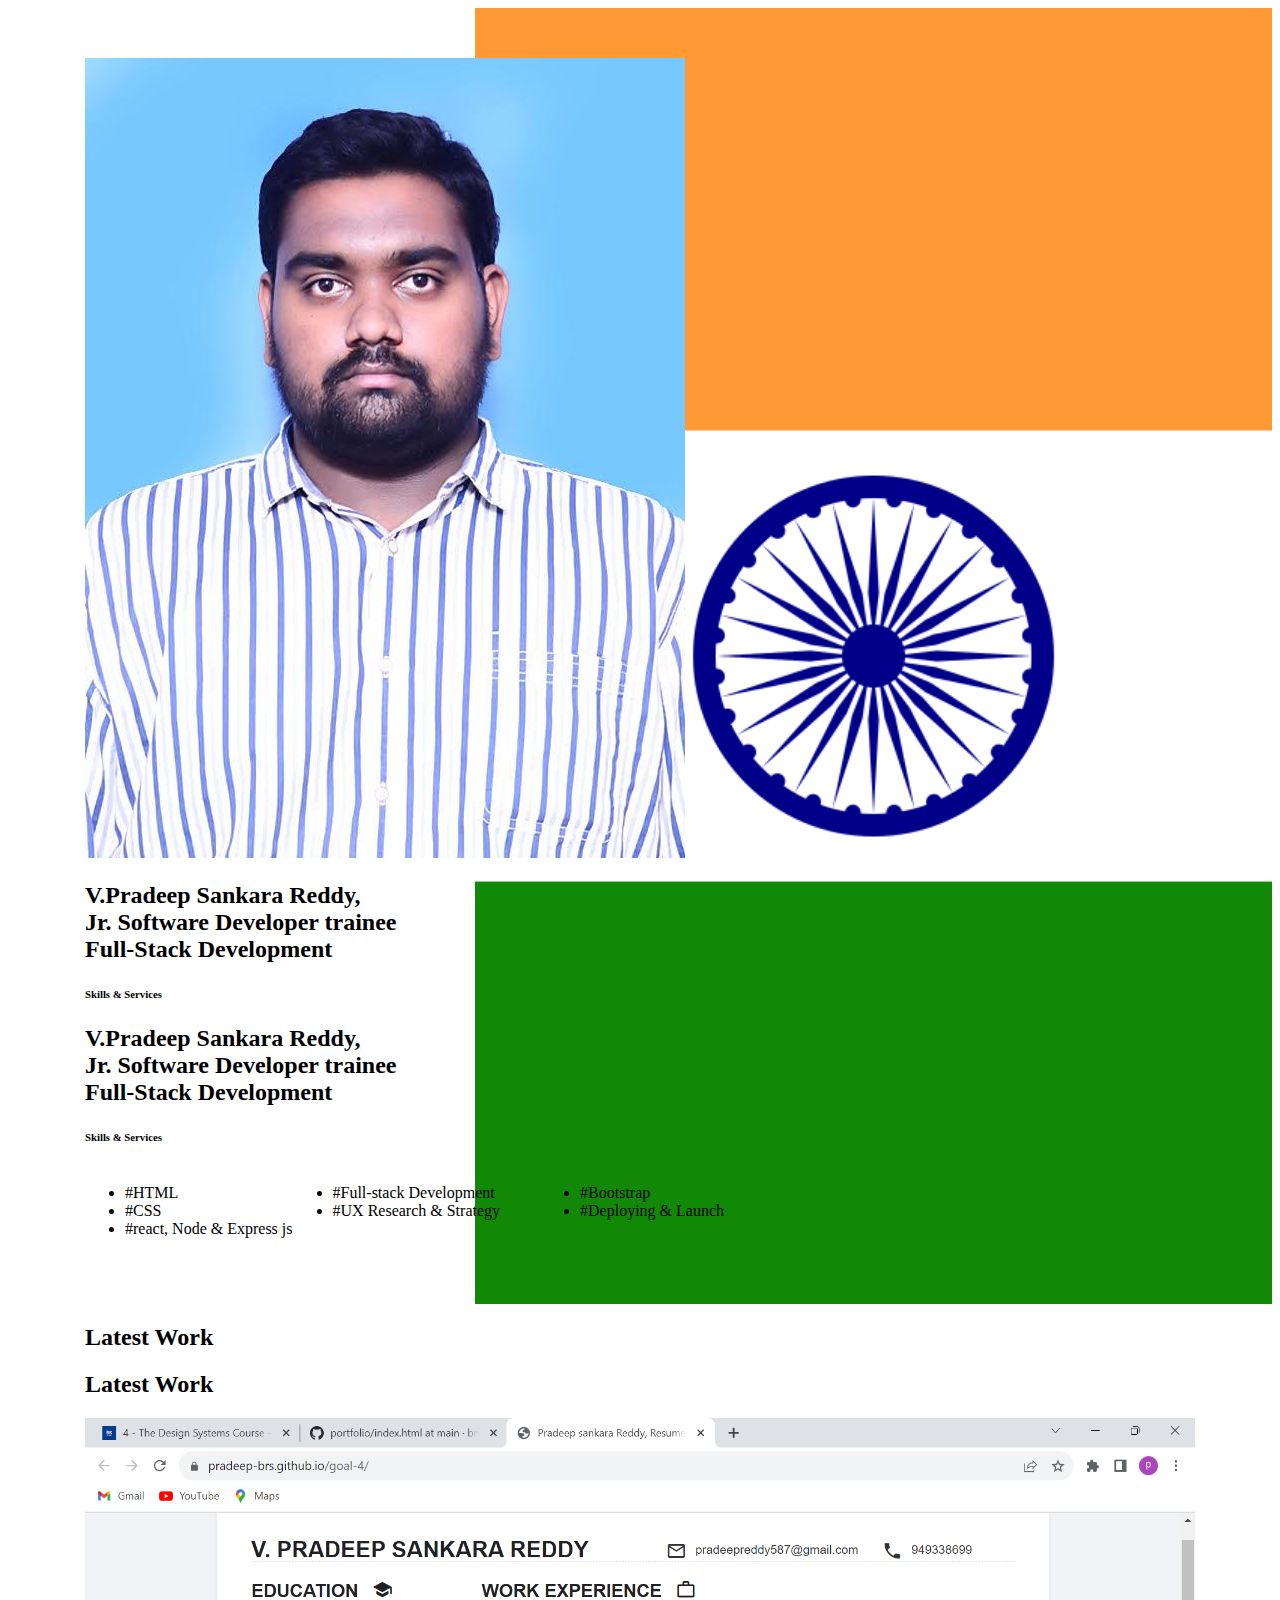
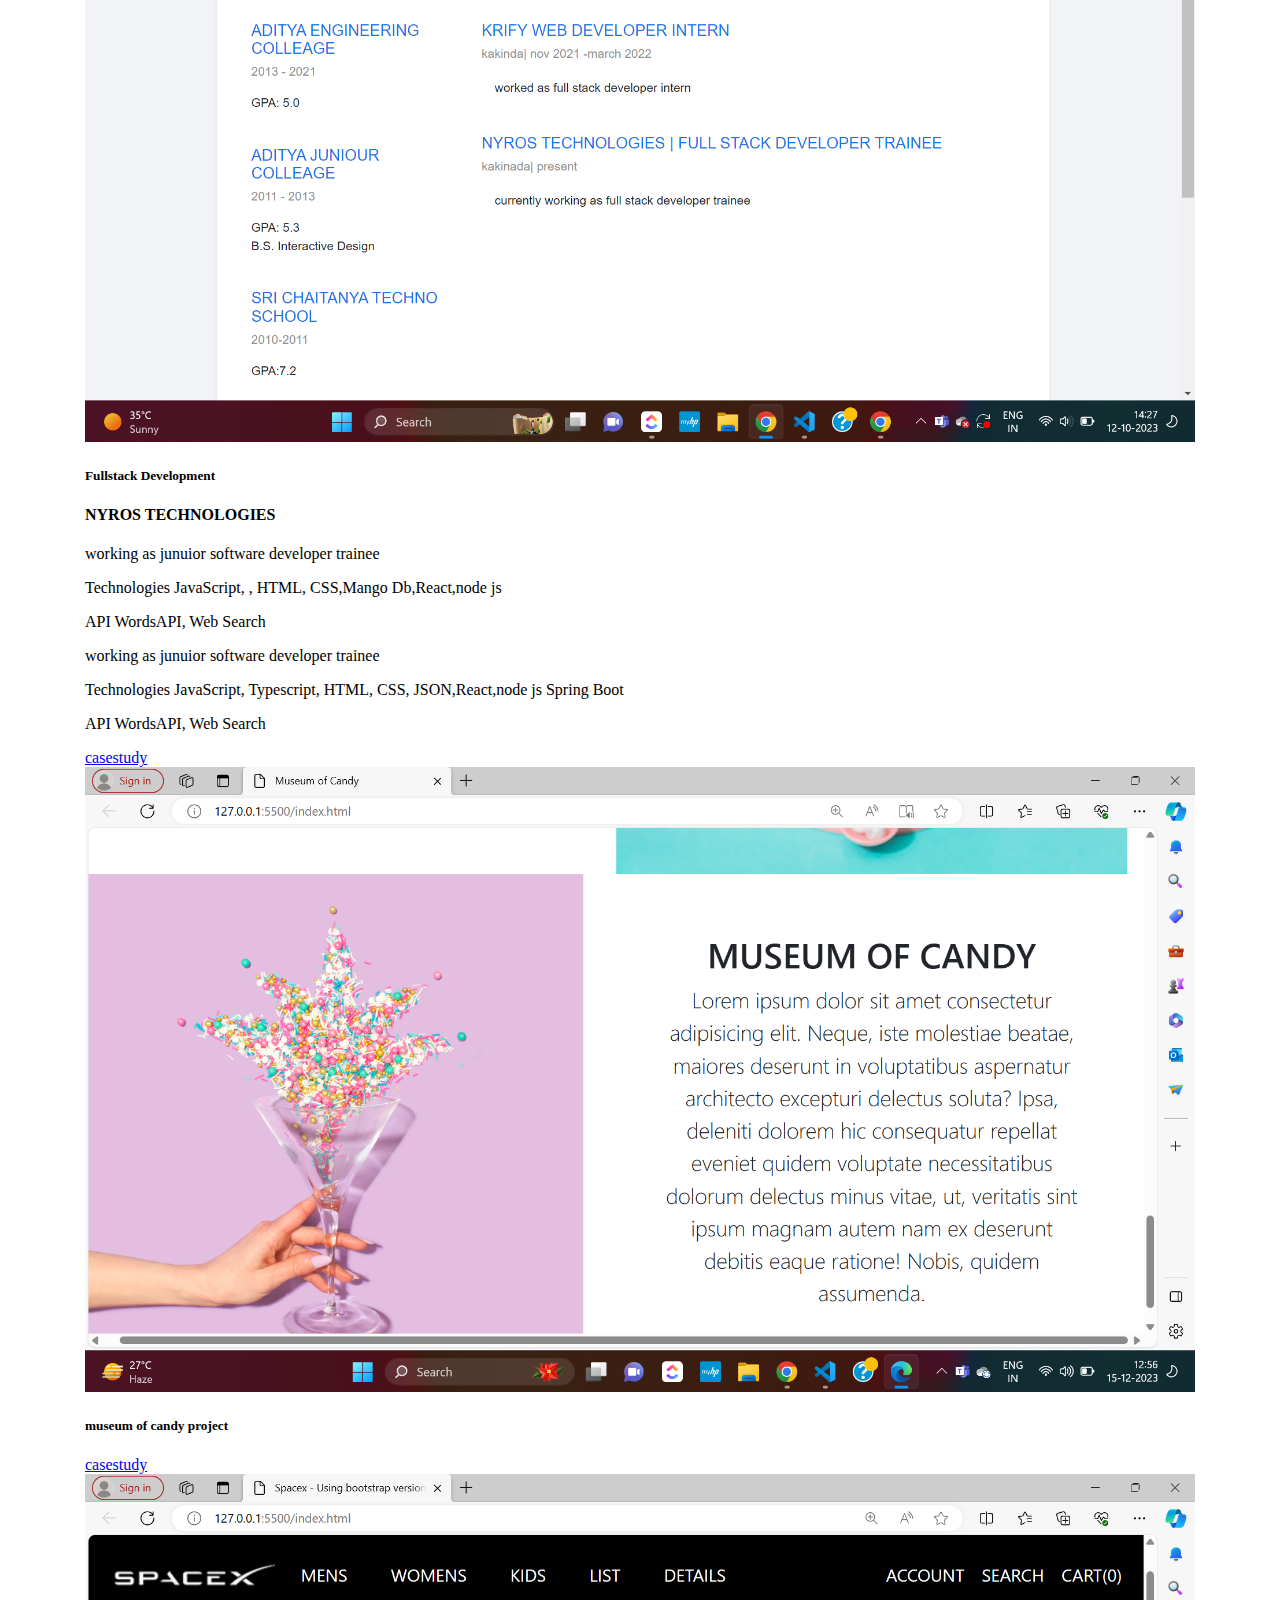
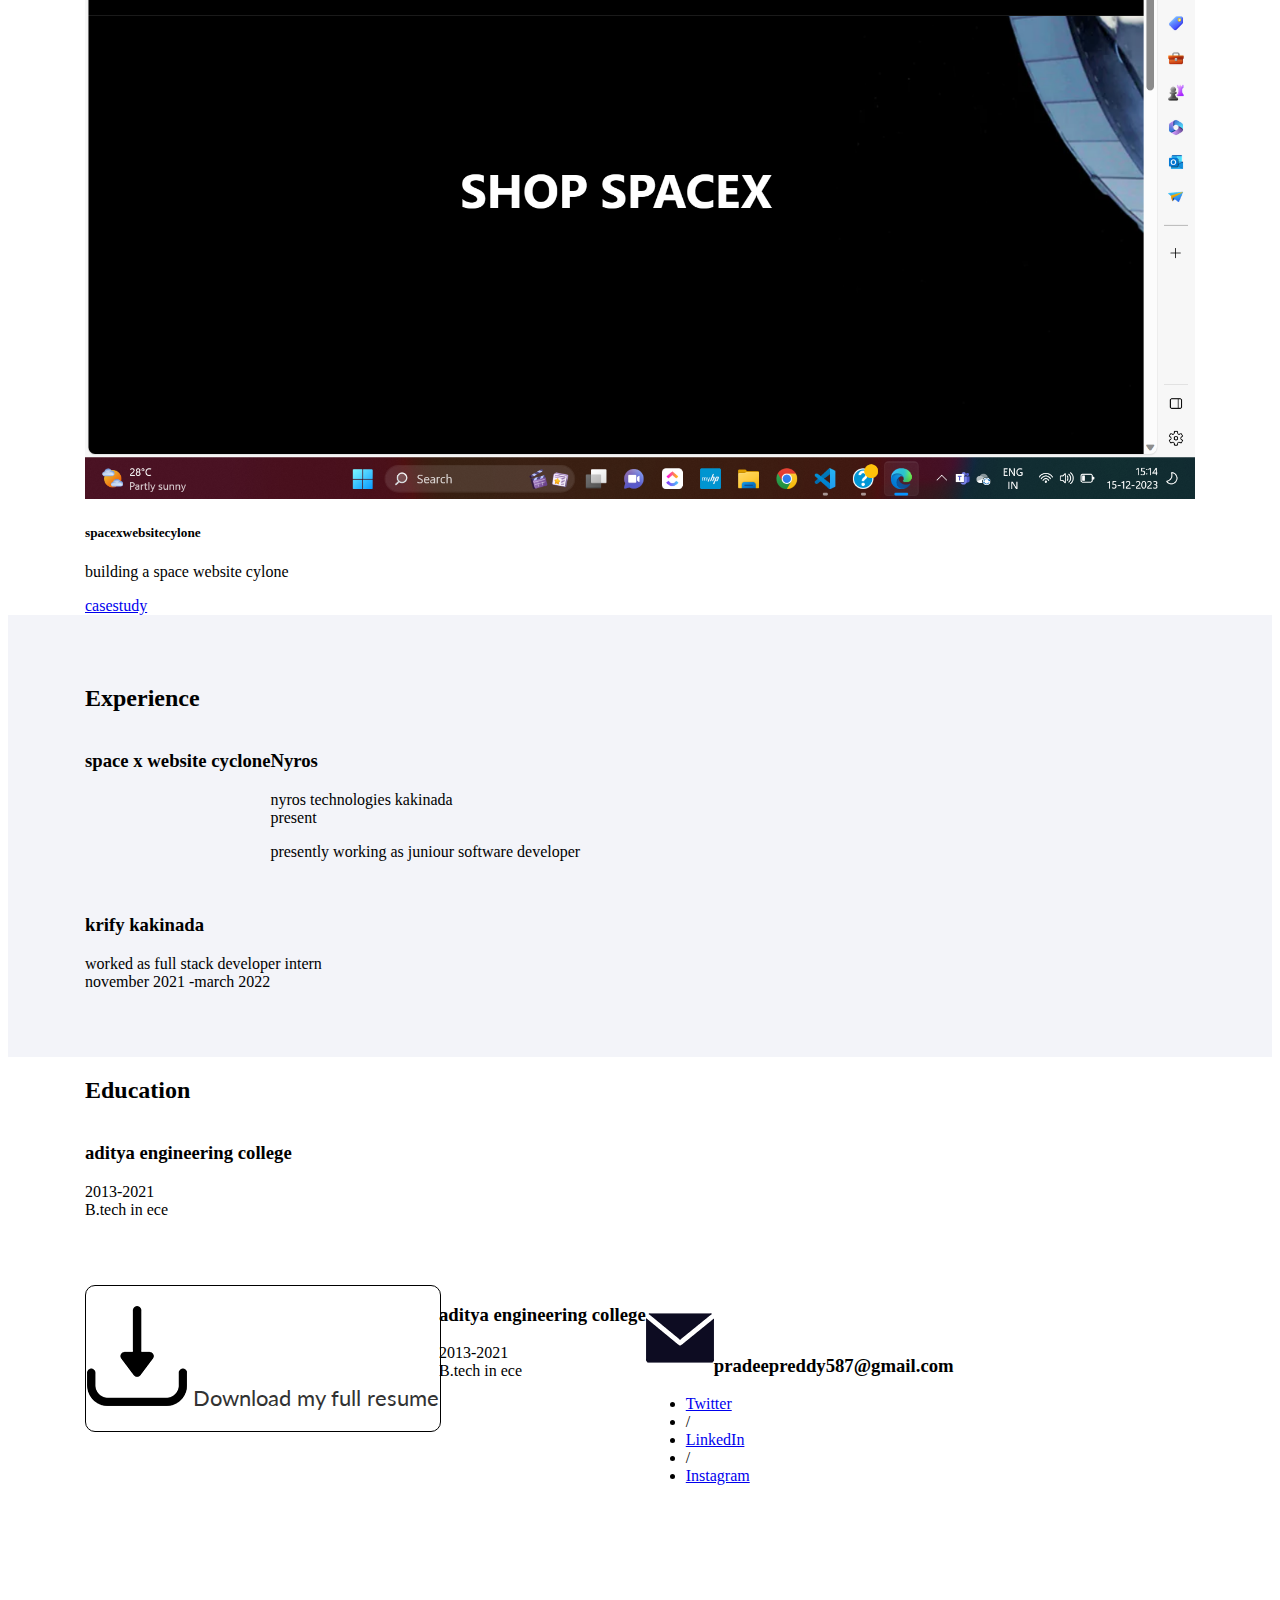
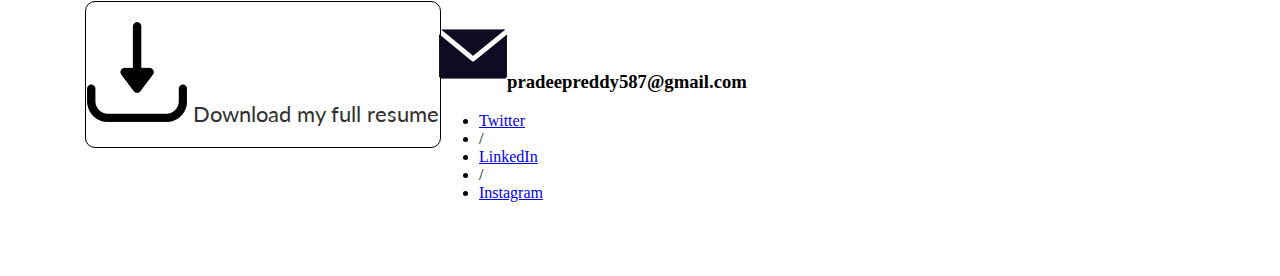
==== commit c9730cc1: "Merge branch 'main' of https://github.com/pradeep-brs/GOAL6" ====
--- a/index.html
+++ b/index.html
@@ -10,6 +10,7 @@
 -->
 <!DOCTYPE html>
 <html>
+
 
 <head>
 	<meta http-equiv="Content-Type" content="text/html; charset=iso-8859-1" />
@@ -22,197 +23,333 @@
 
 <body>
 	<!-- header start -->
-	<header>
-		<div class="container">
-			<div class="row">
-				<!-- header right block satrt -->
-				<div class="column_4">
-					<div class="hdr_rgt">
-						<img src="assets/img/profile pic.jpg" />
-					</div>
-				</div>
-				<!-- header right block end -->
-				<!-- header left block start -->
-				<div class="column_8">
-					<div class="hdr_lft">
-						<h2>V.Pradeep Sankara Reddy, <br />Jr. Software Developer trainee <br />Full-Stack Development
-						</h2>
-						<h6>Skills & Services <span></span></h6>
-						<!-- Skils and services start -->
-						<div class="skils_blk">
+
+	<head>
+		<meta http-equiv="Content-Type" content="text/html; charset=iso-8859-1" />
+		<meta name="viewport" content="width=device-width, initial-scale=1">
+		<title>"Pradeep|Portfolio"</title>
+		<link href="assets/css/style.css" type="text/css" rel="stylesheet" />
+		<link rel="stylesheet" type="text/css" href="https://fonts.googleapis.com/css?family=Lato:300,400,700,900" />
+	</head>
+
+
+	<body>
+		<!-- header start -->
+
+		<header>
+			<div class="container">
+				<div class="row">
+					<!-- header right block satrt -->
+					<div class="column_4">
+						<div class="hdr_rgt">
+							<img src="assets/img/profile pic.jpg" />
+						</div>
+					</div>
+
+					<!-- header right block end -->
+					<!-- header left block start -->
+					<div class="column_8">
+						<div class="hdr_lft">
+							<h2>V.Pradeep Sankara Reddy, <br />Jr. Software Developer trainee <br />Full-Stack
+								Development
+							</h2>
+							<h6>Skills & Services <span></span></h6>
+							<!-- Skils and services start -->
+
+							<!-- header right block end -->
+							<!-- header left block start -->
+							<div class="column_8">
+								<div class="hdr_lft">
+									<h2>V.Pradeep Sankara Reddy, <br />Jr. Software Developer trainee <br />Full-Stack
+										Development</h2>
+									<h6>Skills & Services <span></span></h6>
+									<!-- Skils and services start -->
+
+									<div class="skils_blk">
+										<ul>
+											<li>#HTML</li>
+											<li>#CSS</li>
+											<li>#react, Node & Express js</li>
+										</ul>
+										<ul>
+											<li>#Full-stack Development</li>
+											<li>#UX Research & Strategy</li>
+
+										</ul>
+										<ul>
+
+
+
+										</ul>
+										<ul>
+
+
+											<li>#Bootstrap</li>
+											<li>#Deploying & Launch</li>
+										</ul>
+									</div>
+
+									<!-- Skils and services end -->
+
+									<!-- Podcasr start -->
+									<div id='buzzsprout-small-player'></div>
+									<script type='text/javascript' charset='utf-8'
+										src='https://www.buzzsprout.com/2263505.js?container_id=buzzsprout-small-player&player=small'></script>
+
+									<!-- Podcasr end -->
+								</div>
+							</div>
+							<!-- header left block end -->
+
+
+						</div>
+					</div>
+		</header>
+		<!-- header end -->
+
+		<!-- Latest Work start -->
+		<section class="latst_wrks">
+			<div class="container">
+
+				<h2>Latest Work <span></span></h2>
+				<!-- Fullstack Development start -->
+
+
+				<!-- Skils and services end -->
+
+				<!-- Podcasr start -->
+				<div id='buzzsprout-small-player'></div>
+				<script type='text/javascript' charset='utf-8'
+					src='https://www.buzzsprout.com/2263505.js?container_id=buzzsprout-small-player&player=small'></script>
+
+				<!-- Podcasr end -->
+			</div>
+			</div>
+			<!-- header left block end -->
+
+
+			</div>
+			</div>
+			</header>
+			<!-- header end -->
+
+			<!-- Latest Work start -->
+			<section class="latst_wrks">
+				<div class="container">
+
+					<h2>Latest Work <span></span></h2>
+					<!-- Fullstack Development start -->
+
+
+					<div class="row back_revrs_blk">
+						<div class="column_4">
+							<div class="latst_wrks_rgt">
+								<img src="assets/img/Screenshot (3).png" />
+							</div>
+						</div>
+						<div class="column_8">
+							<div class="latst_wrks_cntnt">
+								<h5>Fullstack Development</h5>
+								<h4>NYROS TECHNOLOGIES</h4>
+
+
+								<p>working as junuior software developer trainee</p>
+								<p><span>Technologies</span> JavaScript, , HTML, CSS,Mango Db,React,node js </p>
+								<p><span>API</span> WordsAPI, Web Search</p>
+
+
+								<p>working as junuior software developer trainee</p>
+								<p><span>Technologies</span> JavaScript, Typescript, HTML, CSS, JSON,React,node js
+									Spring Boot</p>
+								<p><span>API</span> WordsAPI, Web Search</p>
+
+								<a href="casestudy1.html" class="view_web_btn">casestudy</a>
+							</div>
+						</div>
+					</div>
+
+					<div class="row back_revrs end_blk">
+						<div class="column_4">
+							<div class="latst_wrks_rgt">
+								<img src="assets/img/Screenshot (8).png
+						" />
+							</div>
+						</div>
+						<div class="column_8">
+							<div class="latst_wrks_cntnt">
+								<h5>museum of candy project<h5></h5><a href="casestudy2.html"
+										class="view_web_btn">casestudy</a>
+							</div>
+						</div>
+					</div>
+
+					<div class="row back_revrs_blk">
+						<div class="column_4">
+							<div class="latst_wrks_rgt">
+								<img src="assets/img/Screenshot (10).png" />
+							</div>
+						</div>
+						<div class="column_8">
+							<div class="latst_wrks_cntnt">
+								<h5>spacexwebsitecylone</h5>
+								<p>building a space website cylone</p>
+								<a href="casestudy3.html" class="view_web_btn">casestudy</a>
+							</div>
+
+							<!-- Fullstack Development end -->
+
+							<!-- Backend Development start -->
+			</section>
+			<!-- Latest Work end -->
+
+			<!-- Experience block start -->
+
+
+			<!-- Fullstack Development end -->
+
+			<!-- Backend Development start -->
+		</section>
+		<!-- Latest Work end -->
+		<section class="exprinc_block">
+			<div class="container">
+				<h2>Experience <span></span></h2>
+				<div class="clr"></div>
+				<div class="row">
+					<div class="column_3">
+
+						<h3>space x website cyclone</h3>
+
+
+
+					</div>
+					<div class="column_9">
+						<h3>Nyros</h3>
+						<p>nyros technologies kakinada <br>present</p>
+						<p>presently working as juniour software developer</p>
+
+
+					</div>
+					<div class="column_9">
+
+
+					</div>
+				</div>
+				<div class="clr">&nbsp;</div>
+				<div class="row">
+					<div class="column_3">
+						<h3>krify kakinada </h3>
+						<p>worked as full stack developer intern <br />november 2021 -march 2022</p>
+					</div>
+					<div class="column_9">
+
+
+
+
+
+					</div>
+				</div>
+			</div>
+		</section>
+
+		<!-- Experience block end -->
+
+		<!-- Education block start -->
+
+		<!-- Experience block end -->
+
+		<!-- Education block start -->
+
+		<section class="eductin_block">
+			<div class="container">
+				<div class="row">
+					<div class="column_3">
+						<h2>Education <span></span></h2>
+					</div>
+
+				</div>
+				<div class="row">
+					<div class="column_12">
+						<h3>aditya engineering college</h3>
+						<p>2013-2021<br /> B.tech in ece</p>
+					</div>
+
+				</div>
+			</div>
+			</div>
+			</div>
+		</section>
+		<!-- Education block end -->
+
+		<!-- footer start -->
+		<footer>
+			<div class="container">
+				<div class="row">
+					<div class="column_4">
+						<a href="#" class="download_cv"><i><img src="assets/img/download_icon.png" /></i> Download my
+							full
+							resume</a>
+					</div>
+					<div class="column_8">
+						<div class="email_social">
+							<h3><i><img src="assets/img/email_icon.png" /></i>pradeepreddy587@gmail.com</h3>
 							<ul>
-								<li>#HTML</li>
-								<li>#CSS</li>
-								<li>#react, Node & Express js</li>
+								<li><a href="#">Twitter</a></li>
+								<li>/</li>
+								<li><a href="#">LinkedIn</a></li>
+								<li>/</li>
+								<li><a href="#">Instagram</a></li>
 							</ul>
+
+						</div>
+						<div class="row">
+							<div class="column_12">
+								<h3>aditya engineering college</h3>
+								<p>2013-2021<br /> B.tech in ece</p>
+							</div>
+
+
+						</div>
+					</div>
+				</div>
+			</div>
+
+		</footer>
+		<!-- footer end -->
+
+		</section>
+		<!-- Education block end -->
+
+		<!-- footer start -->
+		<footer>
+			<div class="container">
+				<div class="row">
+					<div class="column_4">
+						<a href="#" class="download_cv"><i><img src="assets/img/download_icon.png" /></i> Download my
+							full resume</a>
+					</div>
+					<div class="column_8">
+						<div class="email_social">
+							<h3><i><img src="assets/img/email_icon.png" /></i>pradeepreddy587@gmail.com</h3>
 							<ul>
-								<li>#Full-stack Development</li>
-								<li>#UX Research & Strategy</li>
-
+								<li><a href="#">Twitter</a></li>
+								<li>/</li>
+								<li><a href="#">LinkedIn</a></li>
+								<li>/</li>
+								<li><a href="#">Instagram</a></li>
 							</ul>
-							<ul>
-
-
-								<li>#Bootstrap</li>
-								<li>#Deploying & Launch</li>
-							</ul>
-						</div>
-						<!-- Skils and services end -->
-
-						<!-- Podcasr start -->
-						<div id='buzzsprout-small-player'></div>
-						<script type='text/javascript' charset='utf-8'
-							src='https://www.buzzsprout.com/2263505.js?container_id=buzzsprout-small-player&player=small'></script>
-
-						<!-- Podcasr end -->
-					</div>
-				</div>
-				<!-- header left block end -->
-
-
-			</div>
-		</div>
-	</header>
-	<!-- header end -->
-
-	<!-- Latest Work start -->
-	<section class="latst_wrks">
-		<div class="container">
-
-			<h2>Latest Work <span></span></h2>
-			<!-- Fullstack Development start -->
-
-
-			<div class="row back_revrs_blk">
-				<div class="column_4">
-					<div class="latst_wrks_rgt">
-						<img src="assets/img/Screenshot (3).png" />
-					</div>
-				</div>
-				<div class="column_8">
-					<div class="latst_wrks_cntnt">
-						<h5>Fullstack Development</h5>
-						<h4>NYROS TECHNOLOGIES</h4>
-
-						<p>working as junuior software developer trainee</p>
-						<p><span>Technologies</span> JavaScript, , HTML, CSS,Mango Db,React,node js </p>
-						<p><span>API</span> WordsAPI, Web Search</p>
-						<a href="casestudy1.html" class="view_web_btn">casestudy</a>
-					</div>
-				</div>
-			</div>
-			<div class="row back_revrs end_blk">
-				<div class="column_4">
-					<div class="latst_wrks_rgt">
-						<img src="assets/img/Screenshot (8).png
-						" />
-					</div>
-				</div>
-				<div class="column_8">
-					<div class="latst_wrks_cntnt">
-						<h5>museum of candy project<h5></h5><a href="casestudy2.html" class="view_web_btn">casestudy</a>
-					</div>
-				</div>
-			</div>
-
-			<div class="row back_revrs_blk">
-				<div class="column_4">
-					<div class="latst_wrks_rgt">
-						<img src="assets/img/Screenshot (10).png" />
-					</div>
-				</div>
-				<div class="column_8">
-					<div class="latst_wrks_cntnt">
-						<h5>spacexwebsitecylone</h5>
-						<p>building a space website cylone</p>
-						<a href="casestudy3.html" class="view_web_btn">casestudy</a>
-					</div>
-
-					<!-- Fullstack Development end -->
-
-					<!-- Backend Development start -->
-	</section>
-	<!-- Latest Work end -->
-
-	<!-- Experience block start -->
-	<section class="exprinc_block">
-		<div class="container">
-			<h2>Experience <span></span></h2>
-			<div class="clr"></div>
-			<div class="row">
-				<div class="column_3">
-					<h3>space x website cyclone</h3>
-
-
-
-				</div>
-				<div class="column_9">
-
-				</div>
-			</div>
-			<div class="clr">&nbsp;</div>
-			<div class="row">
-				<div class="column_3">
-					<h3>krify kakinada </h3>
-					<p>worked as full stack developer intern <br />november 2021 -march 2022</p>
-				</div>
-				<div class="column_9">
-
-				</div>
-			</div>
-		</div>
-	</section>
-	<!-- Experience block end -->
-
-	<!-- Education block start -->
-	<section class="eductin_block">
-		<div class="container">
-			<div class="row">
-				<div class="column_3">
-					<h2>Education <span></span></h2>
-				</div>
-
-			</div>
-			<div class="row">
-				<div class="column_12">
-					<h3>aditya engineering college</h3>
-					<p>2013-2021<br /> B.tech in ece</p>
-				</div>
-
-			</div>
-		</div>
-		</div>
-		</div>
-	</section>
-	<!-- Education block end -->
-
-	<!-- footer start -->
-	<footer>
-		<div class="container">
-			<div class="row">
-				<div class="column_4">
-					<a href="#" class="download_cv"><i><img src="assets/img/download_icon.png" /></i> Download my full
-						resume</a>
-				</div>
-				<div class="column_8">
-					<div class="email_social">
-						<h3><i><img src="assets/img/email_icon.png" /></i>pradeepreddy587@gmail.com</h3>
-						<ul>
-							<li><a href="#">Twitter</a></li>
-							<li>/</li>
-							<li><a href="#">LinkedIn</a></li>
-							<li>/</li>
-							<li><a href="#">Instagram</a></li>
-						</ul>
-					</div>
-				</div>
-			</div>
-		</div>
-	</footer>
-	<!-- footer end -->
-
-
-
-</body>
+						</div>
+					</div>
+				</div>
+			</div>
+		</footer>
+		<!-- footer end -->
+
+
+
+
+	</body>
+
+
+</html>
 
 </html>--- a/assets/css/style.css
+++ b/assets/css/style.css
@@ -1,3 +1,10 @@
+<<<<<<< HEAD
+=======
+/* Default Styles Rest
+----------------------------
+*/
+
+>>>>>>> f372a703b767d28dabf842381a786438ecf67649
 html,
 body,
 ul,
@@ -15,6 +22,7 @@
     padding: 0px;
     margin: 0px;
 }
+<<<<<<< HEAD
 
 body {
     font-family: "lato";
@@ -28,6 +36,17 @@
     clear: both;
 }
 
+=======
+body {
+    font-family: "lato";
+}
+img {
+    max-width: 100% !important;
+}
+.clr {
+    clear: both;
+}
+>>>>>>> f372a703b767d28dabf842381a786438ecf67649
 input,
 textarea {
     outline: none;
@@ -41,62 +60,98 @@
     display: flex;
     flex-wrap: wrap;
 }
-
+<<<<<<< HEAD
+
+=======
+>>>>>>> f372a703b767d28dabf842381a786438ecf67649
 .column_1 {
     flex: 1;
     margin: 1em;
 }
-
+<<<<<<< HEAD
+
+=======
+>>>>>>> f372a703b767d28dabf842381a786438ecf67649
 .column_2 {
     flex: 2;
     margin: 1em;
 }
-
+<<<<<<< HEAD
+
+=======
+>>>>>>> f372a703b767d28dabf842381a786438ecf67649
 .column_3 {
     flex: 3;
     margin: 1em;
 }
-
+<<<<<<< HEAD
+
+=======
+>>>>>>> f372a703b767d28dabf842381a786438ecf67649
 .column_4 {
     flex: 4;
     margin: 1em;
 }
-
+<<<<<<< HEAD
+
+=======
+>>>>>>> f372a703b767d28dabf842381a786438ecf67649
 .column_5 {
     flex: 5;
     margin: 1em;
 }
-
+<<<<<<< HEAD
+
+=======
+>>>>>>> f372a703b767d28dabf842381a786438ecf67649
 .column_6 {
     flex: 6;
     margin: 1em;
 }
-
+<<<<<<< HEAD
+
+=======
+>>>>>>> f372a703b767d28dabf842381a786438ecf67649
 .column_7 {
     flex: 7;
     margin: 1em;
 }
-
+<<<<<<< HEAD
+
+=======
+>>>>>>> f372a703b767d28dabf842381a786438ecf67649
 .column_8 {
     flex: 8;
     margin: 1em;
 }
-
+<<<<<<< HEAD
+
+=======
+>>>>>>> f372a703b767d28dabf842381a786438ecf67649
 .column_9 {
     flex: 9;
     margin: 1em;
 }
-
+<<<<<<< HEAD
+
+=======
+>>>>>>> f372a703b767d28dabf842381a786438ecf67649
 .column_10 {
     flex: 10;
     margin: 1em;
 }
-
+<<<<<<< HEAD
+
+=======
+>>>>>>> f372a703b767d28dabf842381a786438ecf67649
 .column_11 {
     flex: 11;
     margin: 1em;
 }
-
+<<<<<<< HEAD
+
+=======
+>>>>>>> f372a703b767d28dabf842381a786438ecf67649
 .column_12 {
     flex: 12;
     margin: 1em;
@@ -125,35 +180,53 @@
     background-size: contain;
     padding: 50px 0;
 }
-
+<<<<<<< HEAD
+
+=======
+>>>>>>> f372a703b767d28dabf842381a786438ecf67649
 header .column_8 {
     right: 33%;
     position: relative;
 }
-
+<<<<<<< HEAD
+
+=======
+>>>>>>> f372a703b767d28dabf842381a786438ecf67649
 header .column_4 {
     left: 70%;
     position: relative;
 }
-
+<<<<<<< HEAD
+
+=======
+>>>>>>> f372a703b767d28dabf842381a786438ecf67649
 .hdr_lft h2 {
     font-size: 40px;
     font-weight: 400;
     font-family: "lato";
     line-height: 55px;
 }
+<<<<<<< HEAD
 
 .hdr_rgt img {
     width: 100%;
 }
 
+=======
+.hdr_rgt img {
+    width: 100%;
+}
+>>>>>>> f372a703b767d28dabf842381a786438ecf67649
 .hdr_lft h6 {
     font-size: 20px;
     font-weight: 400;
     font-family: "lato";
     margin-top: 30px;
 }
-
+<<<<<<< HEAD
+
+=======
+>>>>>>> f372a703b767d28dabf842381a786438ecf67649
 .hdr_lft h6 span {
     width: 140px;
     height: 6px;
@@ -171,21 +244,31 @@
     display: flex;
     margin-top: 15px;
 }
-
+<<<<<<< HEAD
+
+=======
+>>>>>>> f372a703b767d28dabf842381a786438ecf67649
 .skils_blk ul {
     list-style: none;
     flex: 4;
 }
+<<<<<<< HEAD
 
 .skils_blk ul li {
     margin-top: 15px;
 }
 
+=======
+.skils_blk ul li {
+    margin-top: 15px;
+}
+>>>>>>> f372a703b767d28dabf842381a786438ecf67649
 .pod_cast_blk {
     margin-top: 40px;
     position: relative;
     left: -12px;
     box-shadow: 0px 0px 9px -2px #888;
+<<<<<<< HEAD
     border-radius: 5px;
     width: 90%;
 }
@@ -195,6 +278,13 @@
 }
 
 /
+=======
+    border-radius: 10px;
+    width: 90%;
+}
+/*.pod_cast_blk img{width: 60%;}*/
+
+>>>>>>> f372a703b767d28dabf842381a786438ecf67649
 /* Latest Works
 --------------------
 */
@@ -204,7 +294,10 @@
     width: 100%;
     padding: 120px 0;
 }
-
+<<<<<<< HEAD
+
+=======
+>>>>>>> f372a703b767d28dabf842381a786438ecf67649
 .latst_wrks h2 {
     font-size: 33px;
     font-weight: 800;
@@ -214,7 +307,10 @@
     text-transform: uppercase;
     letter-spacing: 5px;
 }
-
+<<<<<<< HEAD
+
+=======
+>>>>>>> f372a703b767d28dabf842381a786438ecf67649
 .latst_wrks h2 span {
     width: 230px;
     height: 6px;
@@ -224,14 +320,20 @@
     position: relative;
     left: 50px;
 }
-
+<<<<<<< HEAD
+
+=======
+>>>>>>> f372a703b767d28dabf842381a786438ecf67649
 .latst_wrks h5 {
     font-size: 20px;
     color: #474747;
     font-family: "lato";
     margin-bottom: 30px;
 }
-
+<<<<<<< HEAD
+
+=======
+>>>>>>> f372a703b767d28dabf842381a786438ecf67649
 .latst_wrks h4 {
     font-size: 22px;
     font-weight: 800;
@@ -239,7 +341,10 @@
     color: #0d0c22;
     margin-top: 10px;
 }
-
+<<<<<<< HEAD
+
+=======
+>>>>>>> f372a703b767d28dabf842381a786438ecf67649
 .latst_wrks h6 {
     font-size: 16px;
     font-weight: 400;
@@ -247,7 +352,10 @@
     font-family: "lato";
     margin-bottom: 10px;
 }
-
+<<<<<<< HEAD
+
+=======
+>>>>>>> f372a703b767d28dabf842381a786438ecf67649
 .latst_wrks p {
     font-size: 18px;
     font-weight: 400;
@@ -255,7 +363,10 @@
     font-family: "lato";
     margin-bottom: 30px;
 }
-
+<<<<<<< HEAD
+
+=======
+>>>>>>> f372a703b767d28dabf842381a786438ecf67649
 .latst_wrks p span {
     color: #000;
     text-transform: uppercase;
@@ -264,19 +375,28 @@
     margin-right: 10px;
     font-size: 16px;
 }
-
+<<<<<<< HEAD
+
+=======
+>>>>>>> f372a703b767d28dabf842381a786438ecf67649
 .latst_wrks_rgt {
     background: #f285b8;
     padding: 20px 0;
 }
-
+<<<<<<< HEAD
+
+=======
+>>>>>>> f372a703b767d28dabf842381a786438ecf67649
 .latst_wrks_rgt img {
     position: relative;
     top: 40px;
     right: 60px;
     width: 100%;
 }
-
+<<<<<<< HEAD
+
+=======
+>>>>>>> f372a703b767d28dabf842381a786438ecf67649
 .view_web_btn {
     border: 2px solid #000;
     color: #000;
@@ -291,6 +411,7 @@
     text-decoration: none;
     margin-top: 15px;
 }
+<<<<<<< HEAD
 
 .back_end_blk {
     margin-top: 100px;
@@ -300,33 +421,56 @@
     float: right;
 }
 
+=======
+.back_end_blk {
+    margin-top: 100px;
+}
+.back_end_blk .latst_wrks_cntnt {
+    float: right;
+}
+>>>>>>> f372a703b767d28dabf842381a786438ecf67649
 .back_end_blk .latst_wrks_rgt {
     background: #2e5ff2;
     padding: 20px 0;
 }
-
+<<<<<<< HEAD
+
+=======
+>>>>>>> f372a703b767d28dabf842381a786438ecf67649
 .back_end_blk .latst_wrks_rgt img {
     position: relative;
     top: 40px;
     left: 60px;
     width: 100%;
 }
-
+<<<<<<< HEAD
+
+=======
+>>>>>>> f372a703b767d28dabf842381a786438ecf67649
 .back_end_blk .column_4 {
     margin-right: 2em;
     position: relative;
     left: 1.5%;
 }
-
+<<<<<<< HEAD
+
+=======
+>>>>>>> f372a703b767d28dabf842381a786438ecf67649
 .back_end_blk .column_8 {
     position: relative;
     left: 6%;
 }
+<<<<<<< HEAD
 
 .sr_java_blk {
     margin-top: 100px;
 }
 
+=======
+.sr_java_blk {
+    margin-top: 100px;
+}
+>>>>>>> f372a703b767d28dabf842381a786438ecf67649
 .sr_java_blk .latst_wrks_rgt {
     background: #78be20;
     padding: 20px 0;
@@ -341,7 +485,10 @@
     padding: 50px 0;
     overflow: hidden;
 }
-
+<<<<<<< HEAD
+
+=======
+>>>>>>> f372a703b767d28dabf842381a786438ecf67649
 .exprinc_block h2 {
     font-size: 33px;
     font-weight: 800;
@@ -352,7 +499,10 @@
     letter-spacing: 5px;
     margin-top: 45px;
 }
-
+<<<<<<< HEAD
+
+=======
+>>>>>>> f372a703b767d28dabf842381a786438ecf67649
 .exprinc_block h2 span {
     width: 220px;
     height: 6px;
@@ -362,7 +512,10 @@
     position: relative;
     right: 40px;
 }
-
+<<<<<<< HEAD
+
+=======
+>>>>>>> f372a703b767d28dabf842381a786438ecf67649
 .exprinc_block h3 {
     font-size: 30px;
     font-weight: 800;
@@ -370,20 +523,29 @@
     color: #000;
     text-transform: uppercase;
 }
-
+<<<<<<< HEAD
+
+=======
+>>>>>>> f372a703b767d28dabf842381a786438ecf67649
 .exprinc_block p {
     font-size: 20px;
     font-weight: 400;
     font-family: "lato";
     color: #333;
 }
-
+<<<<<<< HEAD
+
+=======
+>>>>>>> f372a703b767d28dabf842381a786438ecf67649
 .eductin_block {
     background: #d6f3ff;
     padding: 50px 0 80px;
     overflow: hidden;
 }
-
+<<<<<<< HEAD
+
+=======
+>>>>>>> f372a703b767d28dabf842381a786438ecf67649
 .eductin_block h2 {
     font-size: 33px;
     font-weight: 800;
@@ -393,7 +555,10 @@
     position: relative;
     top: 50%;
 }
-
+<<<<<<< HEAD
+
+=======
+>>>>>>> f372a703b767d28dabf842381a786438ecf67649
 .eductin_block h2 span {
     width: 200px;
     height: 6px;
@@ -403,7 +568,10 @@
     position: relative;
     left: 25px;
 }
-
+<<<<<<< HEAD
+
+=======
+>>>>>>> f372a703b767d28dabf842381a786438ecf67649
 .eductin_block h3 {
     font-size: 29px;
     font-weight: 900;
@@ -412,7 +580,10 @@
     text-transform: uppercase;
     margin-top: 30px;
 }
-
+<<<<<<< HEAD
+
+=======
+>>>>>>> f372a703b767d28dabf842381a786438ecf67649
 .eductin_block p {
     font-size: 20px;
     font-weight: 400;
@@ -446,7 +617,10 @@
     color: #323232;
     text-decoration: none;
 }
-
+<<<<<<< HEAD
+
+=======
+>>>>>>> f372a703b767d28dabf842381a786438ecf67649
 .download_cv i img {
     width: 30px;
     position: relative;
@@ -461,30 +635,45 @@
 .email_social {
     float: right;
 }
-
+<<<<<<< HEAD
+
+=======
+>>>>>>> f372a703b767d28dabf842381a786438ecf67649
 .email_social h3 {
     font-size: 30px;
     font-weight: 400;
     font-family: "lato";
     color: #0d0c22;
 }
-
+<<<<<<< HEAD
+
+=======
+>>>>>>> f372a703b767d28dabf842381a786438ecf67649
 .email_social h3 i img {
     width: 35px;
     position: relative;
     top: 9px;
     margin-right: 15px;
 }
+<<<<<<< HEAD
 
 .email_social ul {
     list-style: none;
 }
 
+=======
+.email_social ul {
+    list-style: none;
+}
+>>>>>>> f372a703b767d28dabf842381a786438ecf67649
 .email_social ul li {
     margin-top: 20px;
     margin-right: 6px;
 }
-
+<<<<<<< HEAD
+
+=======
+>>>>>>> f372a703b767d28dabf842381a786438ecf67649
 .email_social ul li,
 .email_social ul li a {
     float: left;
@@ -503,22 +692,34 @@
     right: 33%;
     position: relative;
 }
-
+<<<<<<< HEAD
+
+=======
+>>>>>>> f372a703b767d28dabf842381a786438ecf67649
 .revrs_blk .column_4 {
     left: 70%;
     position: relative;
 }
-
+<<<<<<< HEAD
+
+=======
+>>>>>>> f372a703b767d28dabf842381a786438ecf67649
 .sr_java_blk .column_8 {
     right: 33%;
     position: relative;
 }
-
+<<<<<<< HEAD
+
+=======
+>>>>>>> f372a703b767d28dabf842381a786438ecf67649
 .sr_java_blk .column_4 {
     left: 70%;
     position: relative;
 }
-
+<<<<<<< HEAD
+
+=======
+>>>>>>> f372a703b767d28dabf842381a786438ecf67649
 .latst_wrks_cntnt {
     width: 90%;
 }
@@ -530,6 +731,7 @@
     .revrs_blk .column_8 {
         right: 33%;
     }
+<<<<<<< HEAD
 
     .sr_java_blk .column_8 {
         right: 33%;
@@ -539,17 +741,31 @@
         left: 66%;
     }
 
+=======
+    .sr_java_blk .column_8 {
+        right: 33%;
+    }
+    .revrs_blk .column_4 {
+        left: 66%;
+    }
+>>>>>>> f372a703b767d28dabf842381a786438ecf67649
     .sr_java_blk .column_4 {
         left: 66%;
     }
 }
-
+<<<<<<< HEAD
+
+=======
+>>>>>>> f372a703b767d28dabf842381a786438ecf67649
 @media (max-width: 970px) {
     .row {
         display: block;
         flex-wrap: unset;
     }
-
+<<<<<<< HEAD
+
+=======
+>>>>>>> f372a703b767d28dabf842381a786438ecf67649
     .column_1,
     .column_2,
     .column_3,
@@ -568,58 +784,91 @@
         margin-left: 0;
         margin-right: 0;
     }
-
+<<<<<<< HEAD
+
+=======
+>>>>>>> f372a703b767d28dabf842381a786438ecf67649
     header {
         background: none;
         height: auto;
     }
+<<<<<<< HEAD
 
     .hdr_rgt {
         text-align: center;
     }
 
+=======
+    .hdr_rgt {
+        text-align: center;
+    }
+>>>>>>> f372a703b767d28dabf842381a786438ecf67649
     .hdr_rgt img {
         width: 50%;
         margin: 0 auto;
     }
-
+<<<<<<< HEAD
+
+=======
+>>>>>>> f372a703b767d28dabf842381a786438ecf67649
     header .column_8,
     header .column_4 {
         position: unset;
     }
-
+<<<<<<< HEAD
+
+=======
+>>>>>>> f372a703b767d28dabf842381a786438ecf67649
     .revrs_blk .column_8,
     .revrs_blk .column_4 {
         position: unset !important;
         margin-right: 0;
         margin-left: 0;
     }
-
+<<<<<<< HEAD
+
+=======
+>>>>>>> f372a703b767d28dabf842381a786438ecf67649
     .sr_java_blk .column_8,
     .sr_java_blk .column_4 {
         position: unset !important;
     }
-
+<<<<<<< HEAD
+
+=======
+>>>>>>> f372a703b767d28dabf842381a786438ecf67649
     .hdr_lft h2,
     .hdr_lft h6 {
         text-align: center;
     }
-
+<<<<<<< HEAD
+
+=======
+>>>>>>> f372a703b767d28dabf842381a786438ecf67649
     .hdr_lft h6 span {
         margin: 10px auto 0;
         position: relative;
         left: 20px;
     }
-
+<<<<<<< HEAD
+
+=======
+>>>>>>> f372a703b767d28dabf842381a786438ecf67649
     .pod_cast_blk {
         position: unset;
         text-align: center;
     }
+<<<<<<< HEAD
 
     .latst_wrks {
         padding-top: 50px;
     }
 
+=======
+    .latst_wrks {
+        padding-top: 50px;
+    }
+>>>>>>> f372a703b767d28dabf842381a786438ecf67649
     .latst_wrks_rgt {
         background: #f285b8;
         padding: 20px;
@@ -627,12 +876,18 @@
         text-align: center;
         width: auto;
     }
-
+<<<<<<< HEAD
+
+=======
+>>>>>>> f372a703b767d28dabf842381a786438ecf67649
     .latst_wrks_rgt img {
         width: 100%;
         position: unset;
     }
-
+<<<<<<< HEAD
+
+=======
+>>>>>>> f372a703b767d28dabf842381a786438ecf67649
     .back_end_blk .latst_wrks_rgt {
         background: #2e5ff2;
         padding: 20px;
@@ -640,12 +895,18 @@
         text-align: center;
         width: auto;
     }
-
+<<<<<<< HEAD
+
+=======
+>>>>>>> f372a703b767d28dabf842381a786438ecf67649
     .back_end_blk .latst_wrks_rgt img {
         width: 100%;
         position: unset;
     }
-
+<<<<<<< HEAD
+
+=======
+>>>>>>> f372a703b767d28dabf842381a786438ecf67649
     .sr_java_blk .latst_wrks_rgt {
         background: #78be20;
         padding: 20px;
@@ -653,17 +914,24 @@
         text-align: center;
         width: auto;
     }
-
+<<<<<<< HEAD
+
+=======
+>>>>>>> f372a703b767d28dabf842381a786438ecf67649
     .sr_java_blk .latst_wrks_rgt img {
         width: 100%;
         position: unset;
     }
-
+<<<<<<< HEAD
+
+=======
+>>>>>>> f372a703b767d28dabf842381a786438ecf67649
     .latst_wrks_cntnt {
         width: 80%;
         margin: 0 auto;
         text-align: center;
     }
+<<<<<<< HEAD
 
     .view_web_btn {
         margin: 15px auto;
@@ -689,25 +957,55 @@
         margin-top: 50px;
     }
 
+=======
+    .view_web_btn {
+        margin: 15px auto;
+    }
+    .exprinc_block {
+        text-align: center;
+    }
+    .exprinc_block h2 {
+        float: unset;
+    }
+    .eductin_block {
+        text-align: center;
+    }
+    .eductin_block h2 {
+        margin-bottom: 50px;
+    }
+    .eductin_block h3 {
+        margin-top: 50px;
+    }
+>>>>>>> f372a703b767d28dabf842381a786438ecf67649
     .download_cv {
         width: max-content;
         padding: 20px;
         margin: 0 auto;
     }
-
+<<<<<<< HEAD
+
+=======
+>>>>>>> f372a703b767d28dabf842381a786438ecf67649
     .email_social {
         float: unset;
         text-align: center;
     }
+<<<<<<< HEAD
 
     .email_social ul {
         text-align: center;
     }
 
+=======
+    .email_social ul {
+        text-align: center;
+    }
+>>>>>>> f372a703b767d28dabf842381a786438ecf67649
     .email_social ul li {
         display: inline-block;
         float: unset;
     }
+<<<<<<< HEAD
 
     .email_social h3 {
         font-size: 1em;
@@ -721,6 +1019,17 @@
         text-align: center;
     }
 
+=======
+    .email_social h3 {
+        font-size: 1em;
+    }
+    .back_end_blk .latst_wrks_cntnt {
+        float: none;
+    }
+    .skils_blk {
+        text-align: center;
+    }
+>>>>>>> f372a703b767d28dabf842381a786438ecf67649
     .pod_cast_blk {
         margin: 40px auto;
     }
@@ -736,6 +1045,7 @@
         display: unset;
         text-align: center;
     }
+<<<<<<< HEAD
 
     .skils_blk ul {
         flex: unset;
@@ -749,26 +1059,53 @@
         margin-bottom: 50px;
     }
 
+=======
+    .skils_blk ul {
+        flex: unset;
+    }
+    .hdr_lft h6 span {
+        position: unset;
+    }
+    .latst_wrks h2 {
+        margin-bottom: 50px;
+    }
+>>>>>>> f372a703b767d28dabf842381a786438ecf67649
     .latst_wrks h2 span {
         position: unset;
         width: 290px;
     }
+<<<<<<< HEAD
 
     .exprinc_block h2 {
         margin-bottom: 50px;
     }
 
+=======
+    .exprinc_block h2 {
+        margin-bottom: 50px;
+    }
+>>>>>>> f372a703b767d28dabf842381a786438ecf67649
     .exprinc_block h2 span {
         position: unset;
         width: 245px;
     }
+<<<<<<< HEAD
 
     .eductin_block h2 {
         margin-bottom: 50px;
     }
 
+=======
+    .eductin_block h2 {
+        margin-bottom: 50px;
+    }
+>>>>>>> f372a703b767d28dabf842381a786438ecf67649
     .eductin_block h2 span {
         position: unset;
         width: 245px;
     }
-}+<<<<<<< HEAD
+}
+=======
+}
+>>>>>>> f372a703b767d28dabf842381a786438ecf67649
--- a/assets/css/style.css
+++ b/assets/css/style.css
@@ -1,3 +1,10 @@
+<<<<<<< HEAD
+=======
+/* Default Styles Rest
+----------------------------
+*/
+
+>>>>>>> f372a703b767d28dabf842381a786438ecf67649
 html,
 body,
 ul,
@@ -15,6 +22,7 @@
     padding: 0px;
     margin: 0px;
 }
+<<<<<<< HEAD
 
 body {
     font-family: "lato";
@@ -28,6 +36,17 @@
     clear: both;
 }
 
+=======
+body {
+    font-family: "lato";
+}
+img {
+    max-width: 100% !important;
+}
+.clr {
+    clear: both;
+}
+>>>>>>> f372a703b767d28dabf842381a786438ecf67649
 input,
 textarea {
     outline: none;
@@ -41,62 +60,98 @@
     display: flex;
     flex-wrap: wrap;
 }
-
+<<<<<<< HEAD
+
+=======
+>>>>>>> f372a703b767d28dabf842381a786438ecf67649
 .column_1 {
     flex: 1;
     margin: 1em;
 }
-
+<<<<<<< HEAD
+
+=======
+>>>>>>> f372a703b767d28dabf842381a786438ecf67649
 .column_2 {
     flex: 2;
     margin: 1em;
 }
-
+<<<<<<< HEAD
+
+=======
+>>>>>>> f372a703b767d28dabf842381a786438ecf67649
 .column_3 {
     flex: 3;
     margin: 1em;
 }
-
+<<<<<<< HEAD
+
+=======
+>>>>>>> f372a703b767d28dabf842381a786438ecf67649
 .column_4 {
     flex: 4;
     margin: 1em;
 }
-
+<<<<<<< HEAD
+
+=======
+>>>>>>> f372a703b767d28dabf842381a786438ecf67649
 .column_5 {
     flex: 5;
     margin: 1em;
 }
-
+<<<<<<< HEAD
+
+=======
+>>>>>>> f372a703b767d28dabf842381a786438ecf67649
 .column_6 {
     flex: 6;
     margin: 1em;
 }
-
+<<<<<<< HEAD
+
+=======
+>>>>>>> f372a703b767d28dabf842381a786438ecf67649
 .column_7 {
     flex: 7;
     margin: 1em;
 }
-
+<<<<<<< HEAD
+
+=======
+>>>>>>> f372a703b767d28dabf842381a786438ecf67649
 .column_8 {
     flex: 8;
     margin: 1em;
 }
-
+<<<<<<< HEAD
+
+=======
+>>>>>>> f372a703b767d28dabf842381a786438ecf67649
 .column_9 {
     flex: 9;
     margin: 1em;
 }
-
+<<<<<<< HEAD
+
+=======
+>>>>>>> f372a703b767d28dabf842381a786438ecf67649
 .column_10 {
     flex: 10;
     margin: 1em;
 }
-
+<<<<<<< HEAD
+
+=======
+>>>>>>> f372a703b767d28dabf842381a786438ecf67649
 .column_11 {
     flex: 11;
     margin: 1em;
 }
-
+<<<<<<< HEAD
+
+=======
+>>>>>>> f372a703b767d28dabf842381a786438ecf67649
 .column_12 {
     flex: 12;
     margin: 1em;
@@ -125,35 +180,53 @@
     background-size: contain;
     padding: 50px 0;
 }
-
+<<<<<<< HEAD
+
+=======
+>>>>>>> f372a703b767d28dabf842381a786438ecf67649
 header .column_8 {
     right: 33%;
     position: relative;
 }
-
+<<<<<<< HEAD
+
+=======
+>>>>>>> f372a703b767d28dabf842381a786438ecf67649
 header .column_4 {
     left: 70%;
     position: relative;
 }
-
+<<<<<<< HEAD
+
+=======
+>>>>>>> f372a703b767d28dabf842381a786438ecf67649
 .hdr_lft h2 {
     font-size: 40px;
     font-weight: 400;
     font-family: "lato";
     line-height: 55px;
 }
+<<<<<<< HEAD
 
 .hdr_rgt img {
     width: 100%;
 }
 
+=======
+.hdr_rgt img {
+    width: 100%;
+}
+>>>>>>> f372a703b767d28dabf842381a786438ecf67649
 .hdr_lft h6 {
     font-size: 20px;
     font-weight: 400;
     font-family: "lato";
     margin-top: 30px;
 }
-
+<<<<<<< HEAD
+
+=======
+>>>>>>> f372a703b767d28dabf842381a786438ecf67649
 .hdr_lft h6 span {
     width: 140px;
     height: 6px;
@@ -171,21 +244,31 @@
     display: flex;
     margin-top: 15px;
 }
-
+<<<<<<< HEAD
+
+=======
+>>>>>>> f372a703b767d28dabf842381a786438ecf67649
 .skils_blk ul {
     list-style: none;
     flex: 4;
 }
+<<<<<<< HEAD
 
 .skils_blk ul li {
     margin-top: 15px;
 }
 
+=======
+.skils_blk ul li {
+    margin-top: 15px;
+}
+>>>>>>> f372a703b767d28dabf842381a786438ecf67649
 .pod_cast_blk {
     margin-top: 40px;
     position: relative;
     left: -12px;
     box-shadow: 0px 0px 9px -2px #888;
+<<<<<<< HEAD
     border-radius: 5px;
     width: 90%;
 }
@@ -195,6 +278,13 @@
 }
 
 /
+=======
+    border-radius: 10px;
+    width: 90%;
+}
+/*.pod_cast_blk img{width: 60%;}*/
+
+>>>>>>> f372a703b767d28dabf842381a786438ecf67649
 /* Latest Works
 --------------------
 */
@@ -204,7 +294,10 @@
     width: 100%;
     padding: 120px 0;
 }
-
+<<<<<<< HEAD
+
+=======
+>>>>>>> f372a703b767d28dabf842381a786438ecf67649
 .latst_wrks h2 {
     font-size: 33px;
     font-weight: 800;
@@ -214,7 +307,10 @@
     text-transform: uppercase;
     letter-spacing: 5px;
 }
-
+<<<<<<< HEAD
+
+=======
+>>>>>>> f372a703b767d28dabf842381a786438ecf67649
 .latst_wrks h2 span {
     width: 230px;
     height: 6px;
@@ -224,14 +320,20 @@
     position: relative;
     left: 50px;
 }
-
+<<<<<<< HEAD
+
+=======
+>>>>>>> f372a703b767d28dabf842381a786438ecf67649
 .latst_wrks h5 {
     font-size: 20px;
     color: #474747;
     font-family: "lato";
     margin-bottom: 30px;
 }
-
+<<<<<<< HEAD
+
+=======
+>>>>>>> f372a703b767d28dabf842381a786438ecf67649
 .latst_wrks h4 {
     font-size: 22px;
     font-weight: 800;
@@ -239,7 +341,10 @@
     color: #0d0c22;
     margin-top: 10px;
 }
-
+<<<<<<< HEAD
+
+=======
+>>>>>>> f372a703b767d28dabf842381a786438ecf67649
 .latst_wrks h6 {
     font-size: 16px;
     font-weight: 400;
@@ -247,7 +352,10 @@
     font-family: "lato";
     margin-bottom: 10px;
 }
-
+<<<<<<< HEAD
+
+=======
+>>>>>>> f372a703b767d28dabf842381a786438ecf67649
 .latst_wrks p {
     font-size: 18px;
     font-weight: 400;
@@ -255,7 +363,10 @@
     font-family: "lato";
     margin-bottom: 30px;
 }
-
+<<<<<<< HEAD
+
+=======
+>>>>>>> f372a703b767d28dabf842381a786438ecf67649
 .latst_wrks p span {
     color: #000;
     text-transform: uppercase;
@@ -264,19 +375,28 @@
     margin-right: 10px;
     font-size: 16px;
 }
-
+<<<<<<< HEAD
+
+=======
+>>>>>>> f372a703b767d28dabf842381a786438ecf67649
 .latst_wrks_rgt {
     background: #f285b8;
     padding: 20px 0;
 }
-
+<<<<<<< HEAD
+
+=======
+>>>>>>> f372a703b767d28dabf842381a786438ecf67649
 .latst_wrks_rgt img {
     position: relative;
     top: 40px;
     right: 60px;
     width: 100%;
 }
-
+<<<<<<< HEAD
+
+=======
+>>>>>>> f372a703b767d28dabf842381a786438ecf67649
 .view_web_btn {
     border: 2px solid #000;
     color: #000;
@@ -291,6 +411,7 @@
     text-decoration: none;
     margin-top: 15px;
 }
+<<<<<<< HEAD
 
 .back_end_blk {
     margin-top: 100px;
@@ -300,33 +421,56 @@
     float: right;
 }
 
+=======
+.back_end_blk {
+    margin-top: 100px;
+}
+.back_end_blk .latst_wrks_cntnt {
+    float: right;
+}
+>>>>>>> f372a703b767d28dabf842381a786438ecf67649
 .back_end_blk .latst_wrks_rgt {
     background: #2e5ff2;
     padding: 20px 0;
 }
-
+<<<<<<< HEAD
+
+=======
+>>>>>>> f372a703b767d28dabf842381a786438ecf67649
 .back_end_blk .latst_wrks_rgt img {
     position: relative;
     top: 40px;
     left: 60px;
     width: 100%;
 }
-
+<<<<<<< HEAD
+
+=======
+>>>>>>> f372a703b767d28dabf842381a786438ecf67649
 .back_end_blk .column_4 {
     margin-right: 2em;
     position: relative;
     left: 1.5%;
 }
-
+<<<<<<< HEAD
+
+=======
+>>>>>>> f372a703b767d28dabf842381a786438ecf67649
 .back_end_blk .column_8 {
     position: relative;
     left: 6%;
 }
+<<<<<<< HEAD
 
 .sr_java_blk {
     margin-top: 100px;
 }
 
+=======
+.sr_java_blk {
+    margin-top: 100px;
+}
+>>>>>>> f372a703b767d28dabf842381a786438ecf67649
 .sr_java_blk .latst_wrks_rgt {
     background: #78be20;
     padding: 20px 0;
@@ -341,7 +485,10 @@
     padding: 50px 0;
     overflow: hidden;
 }
-
+<<<<<<< HEAD
+
+=======
+>>>>>>> f372a703b767d28dabf842381a786438ecf67649
 .exprinc_block h2 {
     font-size: 33px;
     font-weight: 800;
@@ -352,7 +499,10 @@
     letter-spacing: 5px;
     margin-top: 45px;
 }
-
+<<<<<<< HEAD
+
+=======
+>>>>>>> f372a703b767d28dabf842381a786438ecf67649
 .exprinc_block h2 span {
     width: 220px;
     height: 6px;
@@ -362,7 +512,10 @@
     position: relative;
     right: 40px;
 }
-
+<<<<<<< HEAD
+
+=======
+>>>>>>> f372a703b767d28dabf842381a786438ecf67649
 .exprinc_block h3 {
     font-size: 30px;
     font-weight: 800;
@@ -370,20 +523,29 @@
     color: #000;
     text-transform: uppercase;
 }
-
+<<<<<<< HEAD
+
+=======
+>>>>>>> f372a703b767d28dabf842381a786438ecf67649
 .exprinc_block p {
     font-size: 20px;
     font-weight: 400;
     font-family: "lato";
     color: #333;
 }
-
+<<<<<<< HEAD
+
+=======
+>>>>>>> f372a703b767d28dabf842381a786438ecf67649
 .eductin_block {
     background: #d6f3ff;
     padding: 50px 0 80px;
     overflow: hidden;
 }
-
+<<<<<<< HEAD
+
+=======
+>>>>>>> f372a703b767d28dabf842381a786438ecf67649
 .eductin_block h2 {
     font-size: 33px;
     font-weight: 800;
@@ -393,7 +555,10 @@
     position: relative;
     top: 50%;
 }
-
+<<<<<<< HEAD
+
+=======
+>>>>>>> f372a703b767d28dabf842381a786438ecf67649
 .eductin_block h2 span {
     width: 200px;
     height: 6px;
@@ -403,7 +568,10 @@
     position: relative;
     left: 25px;
 }
-
+<<<<<<< HEAD
+
+=======
+>>>>>>> f372a703b767d28dabf842381a786438ecf67649
 .eductin_block h3 {
     font-size: 29px;
     font-weight: 900;
@@ -412,7 +580,10 @@
     text-transform: uppercase;
     margin-top: 30px;
 }
-
+<<<<<<< HEAD
+
+=======
+>>>>>>> f372a703b767d28dabf842381a786438ecf67649
 .eductin_block p {
     font-size: 20px;
     font-weight: 400;
@@ -446,7 +617,10 @@
     color: #323232;
     text-decoration: none;
 }
-
+<<<<<<< HEAD
+
+=======
+>>>>>>> f372a703b767d28dabf842381a786438ecf67649
 .download_cv i img {
     width: 30px;
     position: relative;
@@ -461,30 +635,45 @@
 .email_social {
     float: right;
 }
-
+<<<<<<< HEAD
+
+=======
+>>>>>>> f372a703b767d28dabf842381a786438ecf67649
 .email_social h3 {
     font-size: 30px;
     font-weight: 400;
     font-family: "lato";
     color: #0d0c22;
 }
-
+<<<<<<< HEAD
+
+=======
+>>>>>>> f372a703b767d28dabf842381a786438ecf67649
 .email_social h3 i img {
     width: 35px;
     position: relative;
     top: 9px;
     margin-right: 15px;
 }
+<<<<<<< HEAD
 
 .email_social ul {
     list-style: none;
 }
 
+=======
+.email_social ul {
+    list-style: none;
+}
+>>>>>>> f372a703b767d28dabf842381a786438ecf67649
 .email_social ul li {
     margin-top: 20px;
     margin-right: 6px;
 }
-
+<<<<<<< HEAD
+
+=======
+>>>>>>> f372a703b767d28dabf842381a786438ecf67649
 .email_social ul li,
 .email_social ul li a {
     float: left;
@@ -503,22 +692,34 @@
     right: 33%;
     position: relative;
 }
-
+<<<<<<< HEAD
+
+=======
+>>>>>>> f372a703b767d28dabf842381a786438ecf67649
 .revrs_blk .column_4 {
     left: 70%;
     position: relative;
 }
-
+<<<<<<< HEAD
+
+=======
+>>>>>>> f372a703b767d28dabf842381a786438ecf67649
 .sr_java_blk .column_8 {
     right: 33%;
     position: relative;
 }
-
+<<<<<<< HEAD
+
+=======
+>>>>>>> f372a703b767d28dabf842381a786438ecf67649
 .sr_java_blk .column_4 {
     left: 70%;
     position: relative;
 }
-
+<<<<<<< HEAD
+
+=======
+>>>>>>> f372a703b767d28dabf842381a786438ecf67649
 .latst_wrks_cntnt {
     width: 90%;
 }
@@ -530,6 +731,7 @@
     .revrs_blk .column_8 {
         right: 33%;
     }
+<<<<<<< HEAD
 
     .sr_java_blk .column_8 {
         right: 33%;
@@ -539,17 +741,31 @@
         left: 66%;
     }
 
+=======
+    .sr_java_blk .column_8 {
+        right: 33%;
+    }
+    .revrs_blk .column_4 {
+        left: 66%;
+    }
+>>>>>>> f372a703b767d28dabf842381a786438ecf67649
     .sr_java_blk .column_4 {
         left: 66%;
     }
 }
-
+<<<<<<< HEAD
+
+=======
+>>>>>>> f372a703b767d28dabf842381a786438ecf67649
 @media (max-width: 970px) {
     .row {
         display: block;
         flex-wrap: unset;
     }
-
+<<<<<<< HEAD
+
+=======
+>>>>>>> f372a703b767d28dabf842381a786438ecf67649
     .column_1,
     .column_2,
     .column_3,
@@ -568,58 +784,91 @@
         margin-left: 0;
         margin-right: 0;
     }
-
+<<<<<<< HEAD
+
+=======
+>>>>>>> f372a703b767d28dabf842381a786438ecf67649
     header {
         background: none;
         height: auto;
     }
+<<<<<<< HEAD
 
     .hdr_rgt {
         text-align: center;
     }
 
+=======
+    .hdr_rgt {
+        text-align: center;
+    }
+>>>>>>> f372a703b767d28dabf842381a786438ecf67649
     .hdr_rgt img {
         width: 50%;
         margin: 0 auto;
     }
-
+<<<<<<< HEAD
+
+=======
+>>>>>>> f372a703b767d28dabf842381a786438ecf67649
     header .column_8,
     header .column_4 {
         position: unset;
     }
-
+<<<<<<< HEAD
+
+=======
+>>>>>>> f372a703b767d28dabf842381a786438ecf67649
     .revrs_blk .column_8,
     .revrs_blk .column_4 {
         position: unset !important;
         margin-right: 0;
         margin-left: 0;
     }
-
+<<<<<<< HEAD
+
+=======
+>>>>>>> f372a703b767d28dabf842381a786438ecf67649
     .sr_java_blk .column_8,
     .sr_java_blk .column_4 {
         position: unset !important;
     }
-
+<<<<<<< HEAD
+
+=======
+>>>>>>> f372a703b767d28dabf842381a786438ecf67649
     .hdr_lft h2,
     .hdr_lft h6 {
         text-align: center;
     }
-
+<<<<<<< HEAD
+
+=======
+>>>>>>> f372a703b767d28dabf842381a786438ecf67649
     .hdr_lft h6 span {
         margin: 10px auto 0;
         position: relative;
         left: 20px;
     }
-
+<<<<<<< HEAD
+
+=======
+>>>>>>> f372a703b767d28dabf842381a786438ecf67649
     .pod_cast_blk {
         position: unset;
         text-align: center;
     }
+<<<<<<< HEAD
 
     .latst_wrks {
         padding-top: 50px;
     }
 
+=======
+    .latst_wrks {
+        padding-top: 50px;
+    }
+>>>>>>> f372a703b767d28dabf842381a786438ecf67649
     .latst_wrks_rgt {
         background: #f285b8;
         padding: 20px;
@@ -627,12 +876,18 @@
         text-align: center;
         width: auto;
     }
-
+<<<<<<< HEAD
+
+=======
+>>>>>>> f372a703b767d28dabf842381a786438ecf67649
     .latst_wrks_rgt img {
         width: 100%;
         position: unset;
     }
-
+<<<<<<< HEAD
+
+=======
+>>>>>>> f372a703b767d28dabf842381a786438ecf67649
     .back_end_blk .latst_wrks_rgt {
         background: #2e5ff2;
         padding: 20px;
@@ -640,12 +895,18 @@
         text-align: center;
         width: auto;
     }
-
+<<<<<<< HEAD
+
+=======
+>>>>>>> f372a703b767d28dabf842381a786438ecf67649
     .back_end_blk .latst_wrks_rgt img {
         width: 100%;
         position: unset;
     }
-
+<<<<<<< HEAD
+
+=======
+>>>>>>> f372a703b767d28dabf842381a786438ecf67649
     .sr_java_blk .latst_wrks_rgt {
         background: #78be20;
         padding: 20px;
@@ -653,17 +914,24 @@
         text-align: center;
         width: auto;
     }
-
+<<<<<<< HEAD
+
+=======
+>>>>>>> f372a703b767d28dabf842381a786438ecf67649
     .sr_java_blk .latst_wrks_rgt img {
         width: 100%;
         position: unset;
     }
-
+<<<<<<< HEAD
+
+=======
+>>>>>>> f372a703b767d28dabf842381a786438ecf67649
     .latst_wrks_cntnt {
         width: 80%;
         margin: 0 auto;
         text-align: center;
     }
+<<<<<<< HEAD
 
     .view_web_btn {
         margin: 15px auto;
@@ -689,25 +957,55 @@
         margin-top: 50px;
     }
 
+=======
+    .view_web_btn {
+        margin: 15px auto;
+    }
+    .exprinc_block {
+        text-align: center;
+    }
+    .exprinc_block h2 {
+        float: unset;
+    }
+    .eductin_block {
+        text-align: center;
+    }
+    .eductin_block h2 {
+        margin-bottom: 50px;
+    }
+    .eductin_block h3 {
+        margin-top: 50px;
+    }
+>>>>>>> f372a703b767d28dabf842381a786438ecf67649
     .download_cv {
         width: max-content;
         padding: 20px;
         margin: 0 auto;
     }
-
+<<<<<<< HEAD
+
+=======
+>>>>>>> f372a703b767d28dabf842381a786438ecf67649
     .email_social {
         float: unset;
         text-align: center;
     }
+<<<<<<< HEAD
 
     .email_social ul {
         text-align: center;
     }
 
+=======
+    .email_social ul {
+        text-align: center;
+    }
+>>>>>>> f372a703b767d28dabf842381a786438ecf67649
     .email_social ul li {
         display: inline-block;
         float: unset;
     }
+<<<<<<< HEAD
 
     .email_social h3 {
         font-size: 1em;
@@ -721,6 +1019,17 @@
         text-align: center;
     }
 
+=======
+    .email_social h3 {
+        font-size: 1em;
+    }
+    .back_end_blk .latst_wrks_cntnt {
+        float: none;
+    }
+    .skils_blk {
+        text-align: center;
+    }
+>>>>>>> f372a703b767d28dabf842381a786438ecf67649
     .pod_cast_blk {
         margin: 40px auto;
     }
@@ -736,6 +1045,7 @@
         display: unset;
         text-align: center;
     }
+<<<<<<< HEAD
 
     .skils_blk ul {
         flex: unset;
@@ -749,26 +1059,53 @@
         margin-bottom: 50px;
     }
 
+=======
+    .skils_blk ul {
+        flex: unset;
+    }
+    .hdr_lft h6 span {
+        position: unset;
+    }
+    .latst_wrks h2 {
+        margin-bottom: 50px;
+    }
+>>>>>>> f372a703b767d28dabf842381a786438ecf67649
     .latst_wrks h2 span {
         position: unset;
         width: 290px;
     }
+<<<<<<< HEAD
 
     .exprinc_block h2 {
         margin-bottom: 50px;
     }
 
+=======
+    .exprinc_block h2 {
+        margin-bottom: 50px;
+    }
+>>>>>>> f372a703b767d28dabf842381a786438ecf67649
     .exprinc_block h2 span {
         position: unset;
         width: 245px;
     }
+<<<<<<< HEAD
 
     .eductin_block h2 {
         margin-bottom: 50px;
     }
 
+=======
+    .eductin_block h2 {
+        margin-bottom: 50px;
+    }
+>>>>>>> f372a703b767d28dabf842381a786438ecf67649
     .eductin_block h2 span {
         position: unset;
         width: 245px;
     }
-}+<<<<<<< HEAD
+}
+=======
+}
+>>>>>>> f372a703b767d28dabf842381a786438ecf67649
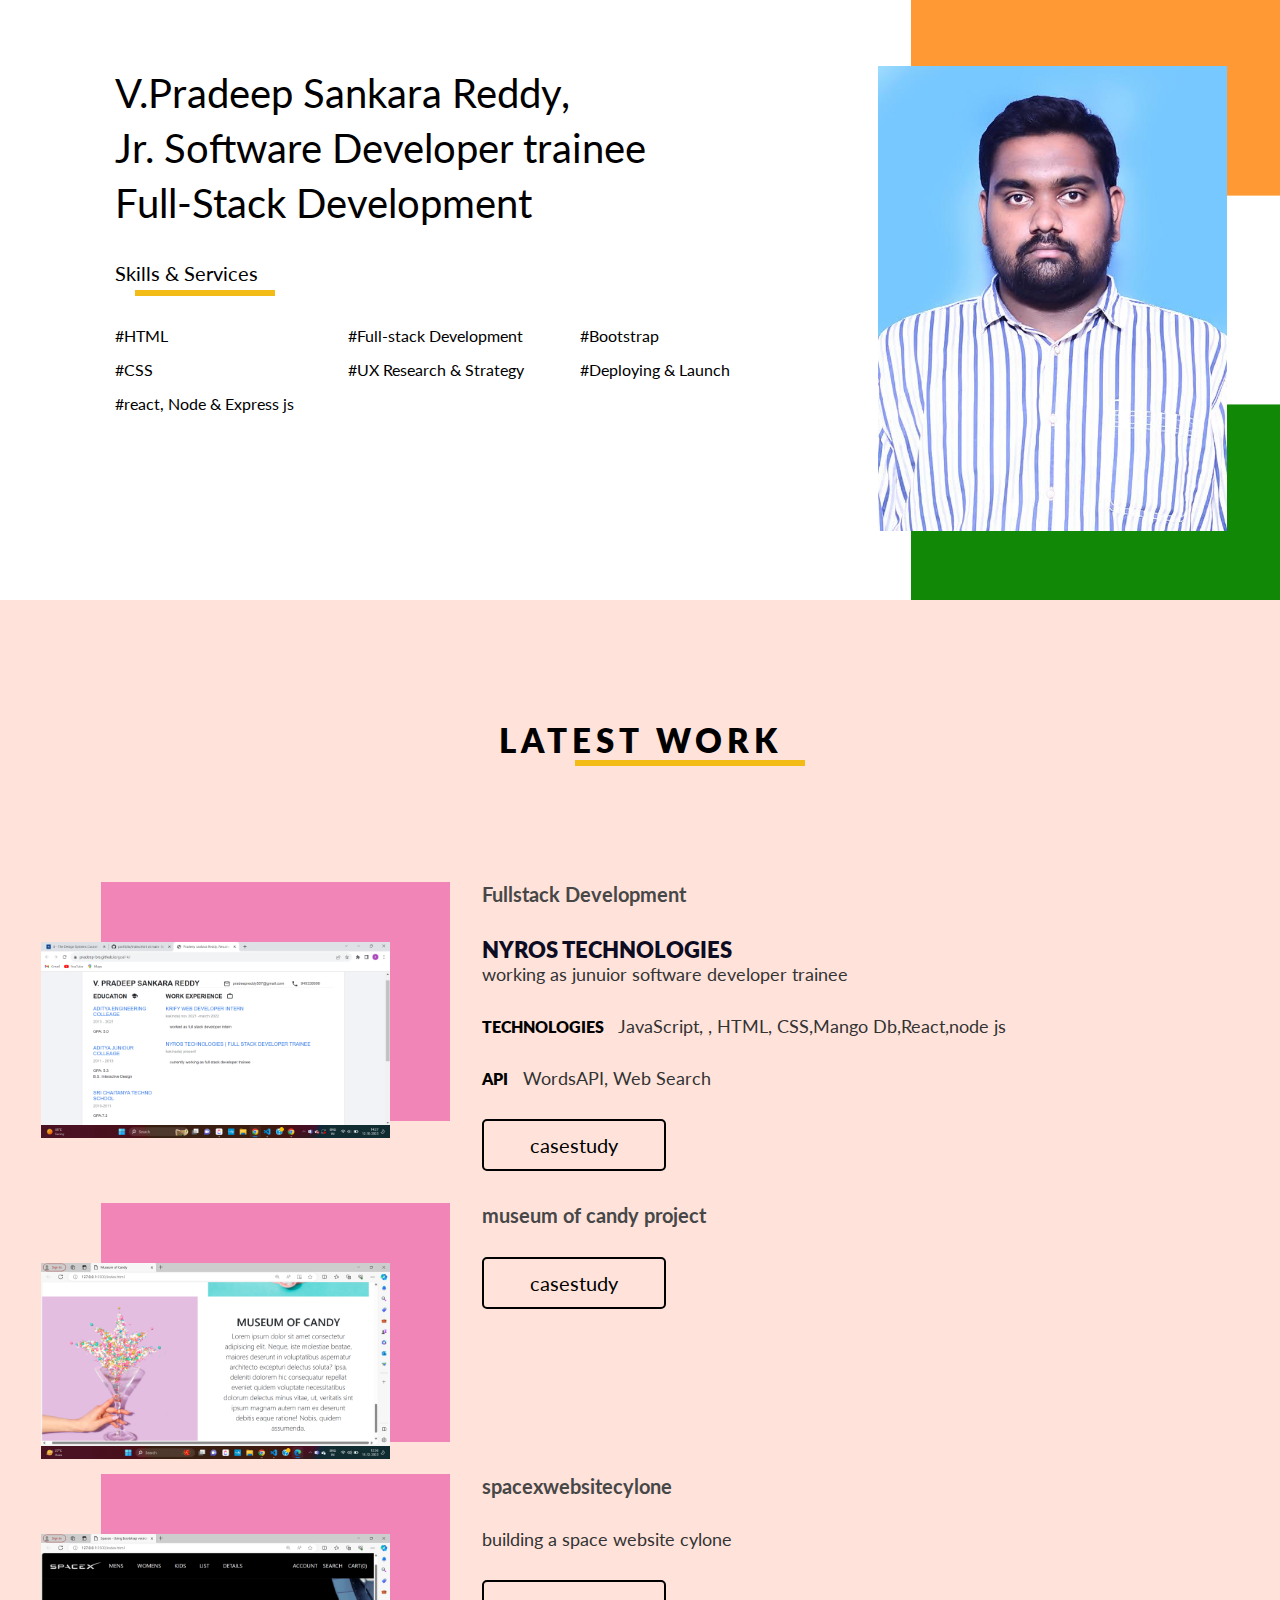
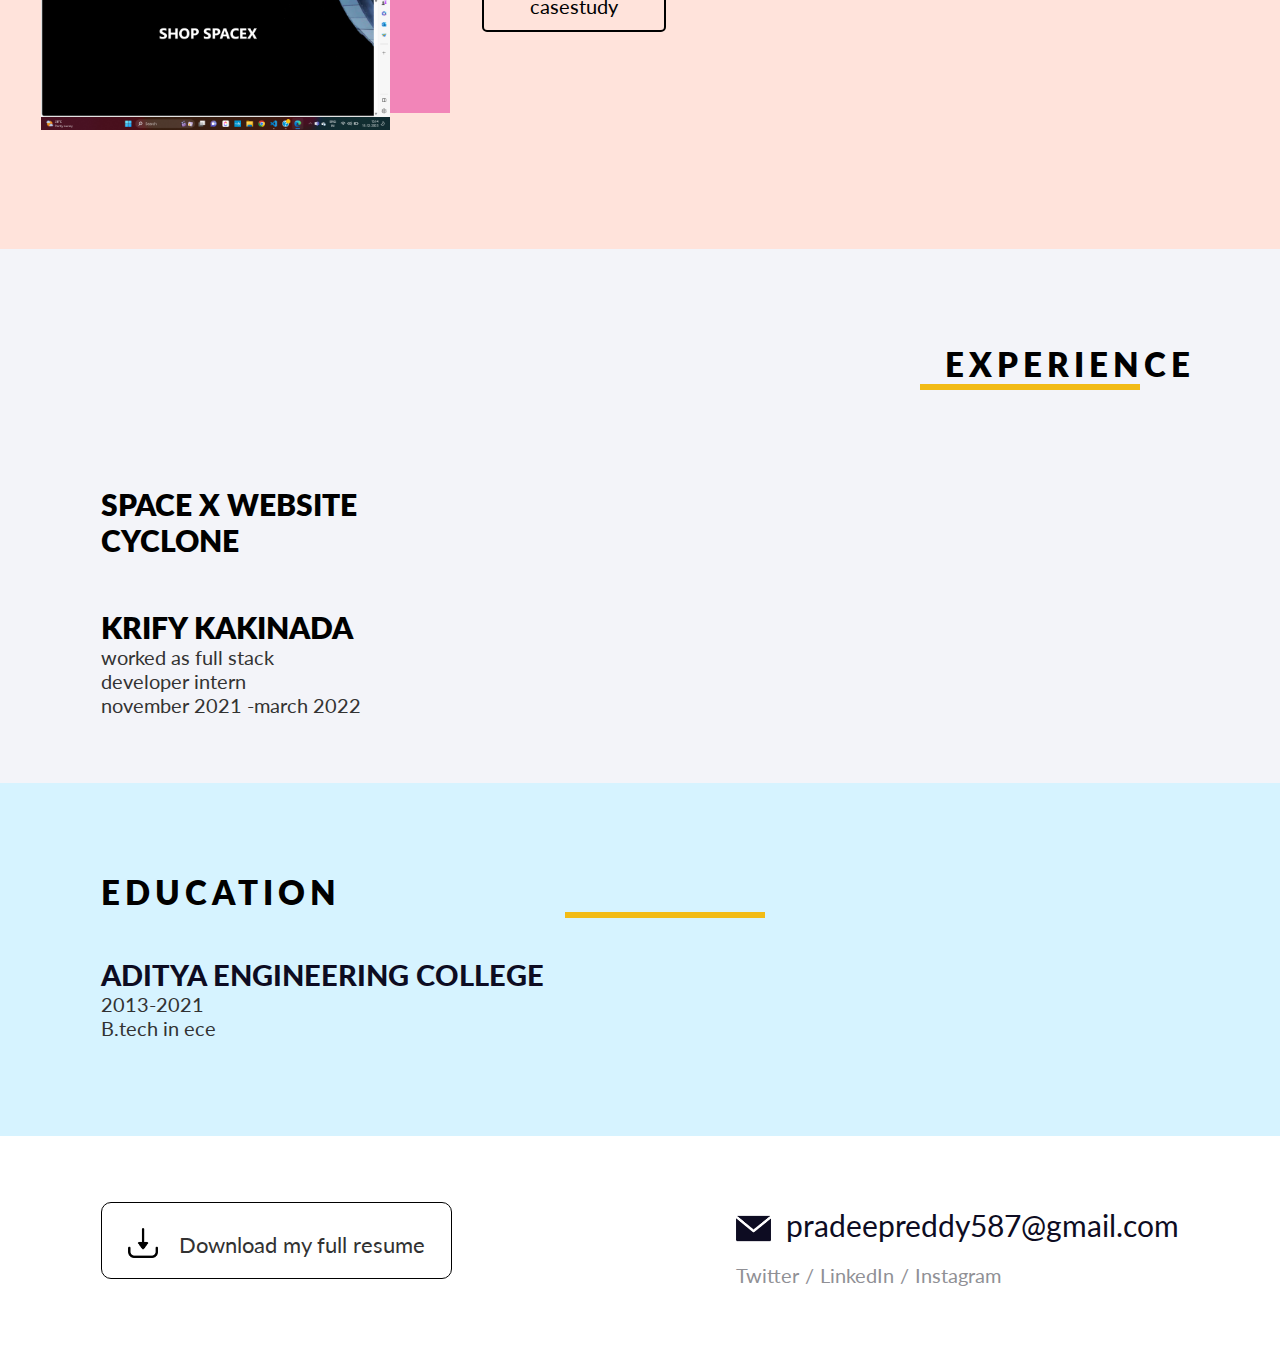
==== commit 130ede26: "updating files" ====
--- a/index.html
+++ b/index.html
@@ -10,7 +10,6 @@
 -->
 <!DOCTYPE html>
 <html>
-
 
 <head>
 	<meta http-equiv="Content-Type" content="text/html; charset=iso-8859-1" />
@@ -23,333 +22,197 @@
 
 <body>
 	<!-- header start -->
-
-	<head>
-		<meta http-equiv="Content-Type" content="text/html; charset=iso-8859-1" />
-		<meta name="viewport" content="width=device-width, initial-scale=1">
-		<title>"Pradeep|Portfolio"</title>
-		<link href="assets/css/style.css" type="text/css" rel="stylesheet" />
-		<link rel="stylesheet" type="text/css" href="https://fonts.googleapis.com/css?family=Lato:300,400,700,900" />
-	</head>
-
-
-	<body>
-		<!-- header start -->
-
-		<header>
-			<div class="container">
-				<div class="row">
-					<!-- header right block satrt -->
-					<div class="column_4">
-						<div class="hdr_rgt">
-							<img src="assets/img/profile pic.jpg" />
-						</div>
-					</div>
-
-					<!-- header right block end -->
-					<!-- header left block start -->
-					<div class="column_8">
-						<div class="hdr_lft">
-							<h2>V.Pradeep Sankara Reddy, <br />Jr. Software Developer trainee <br />Full-Stack
-								Development
-							</h2>
-							<h6>Skills & Services <span></span></h6>
-							<!-- Skils and services start -->
-
-							<!-- header right block end -->
-							<!-- header left block start -->
-							<div class="column_8">
-								<div class="hdr_lft">
-									<h2>V.Pradeep Sankara Reddy, <br />Jr. Software Developer trainee <br />Full-Stack
-										Development</h2>
-									<h6>Skills & Services <span></span></h6>
-									<!-- Skils and services start -->
-
-									<div class="skils_blk">
-										<ul>
-											<li>#HTML</li>
-											<li>#CSS</li>
-											<li>#react, Node & Express js</li>
-										</ul>
-										<ul>
-											<li>#Full-stack Development</li>
-											<li>#UX Research & Strategy</li>
-
-										</ul>
-										<ul>
-
-
-
-										</ul>
-										<ul>
-
-
-											<li>#Bootstrap</li>
-											<li>#Deploying & Launch</li>
-										</ul>
-									</div>
-
-									<!-- Skils and services end -->
-
-									<!-- Podcasr start -->
-									<div id='buzzsprout-small-player'></div>
-									<script type='text/javascript' charset='utf-8'
-										src='https://www.buzzsprout.com/2263505.js?container_id=buzzsprout-small-player&player=small'></script>
-
-									<!-- Podcasr end -->
-								</div>
-							</div>
-							<!-- header left block end -->
-
-
-						</div>
-					</div>
-		</header>
-		<!-- header end -->
-
-		<!-- Latest Work start -->
-		<section class="latst_wrks">
-			<div class="container">
-
-				<h2>Latest Work <span></span></h2>
-				<!-- Fullstack Development start -->
-
-
-				<!-- Skils and services end -->
-
-				<!-- Podcasr start -->
-				<div id='buzzsprout-small-player'></div>
-				<script type='text/javascript' charset='utf-8'
-					src='https://www.buzzsprout.com/2263505.js?container_id=buzzsprout-small-player&player=small'></script>
-
-				<!-- Podcasr end -->
-			</div>
-			</div>
-			<!-- header left block end -->
-
-
-			</div>
-			</div>
-			</header>
-			<!-- header end -->
-
-			<!-- Latest Work start -->
-			<section class="latst_wrks">
-				<div class="container">
-
-					<h2>Latest Work <span></span></h2>
-					<!-- Fullstack Development start -->
-
-
-					<div class="row back_revrs_blk">
-						<div class="column_4">
-							<div class="latst_wrks_rgt">
-								<img src="assets/img/Screenshot (3).png" />
-							</div>
-						</div>
-						<div class="column_8">
-							<div class="latst_wrks_cntnt">
-								<h5>Fullstack Development</h5>
-								<h4>NYROS TECHNOLOGIES</h4>
-
-
-								<p>working as junuior software developer trainee</p>
-								<p><span>Technologies</span> JavaScript, , HTML, CSS,Mango Db,React,node js </p>
-								<p><span>API</span> WordsAPI, Web Search</p>
-
-
-								<p>working as junuior software developer trainee</p>
-								<p><span>Technologies</span> JavaScript, Typescript, HTML, CSS, JSON,React,node js
-									Spring Boot</p>
-								<p><span>API</span> WordsAPI, Web Search</p>
-
-								<a href="casestudy1.html" class="view_web_btn">casestudy</a>
-							</div>
-						</div>
-					</div>
-
-					<div class="row back_revrs end_blk">
-						<div class="column_4">
-							<div class="latst_wrks_rgt">
-								<img src="assets/img/Screenshot (8).png
-						" />
-							</div>
-						</div>
-						<div class="column_8">
-							<div class="latst_wrks_cntnt">
-								<h5>museum of candy project<h5></h5><a href="casestudy2.html"
-										class="view_web_btn">casestudy</a>
-							</div>
-						</div>
-					</div>
-
-					<div class="row back_revrs_blk">
-						<div class="column_4">
-							<div class="latst_wrks_rgt">
-								<img src="assets/img/Screenshot (10).png" />
-							</div>
-						</div>
-						<div class="column_8">
-							<div class="latst_wrks_cntnt">
-								<h5>spacexwebsitecylone</h5>
-								<p>building a space website cylone</p>
-								<a href="casestudy3.html" class="view_web_btn">casestudy</a>
-							</div>
-
-							<!-- Fullstack Development end -->
-
-							<!-- Backend Development start -->
-			</section>
-			<!-- Latest Work end -->
-
-			<!-- Experience block start -->
-
-
-			<!-- Fullstack Development end -->
-
-			<!-- Backend Development start -->
-		</section>
-		<!-- Latest Work end -->
-		<section class="exprinc_block">
-			<div class="container">
-				<h2>Experience <span></span></h2>
-				<div class="clr"></div>
-				<div class="row">
-					<div class="column_3">
-
-						<h3>space x website cyclone</h3>
-
-
-
-					</div>
-					<div class="column_9">
-						<h3>Nyros</h3>
-						<p>nyros technologies kakinada <br>present</p>
-						<p>presently working as juniour software developer</p>
-
-
-					</div>
-					<div class="column_9">
-
-
-					</div>
-				</div>
-				<div class="clr">&nbsp;</div>
-				<div class="row">
-					<div class="column_3">
-						<h3>krify kakinada </h3>
-						<p>worked as full stack developer intern <br />november 2021 -march 2022</p>
-					</div>
-					<div class="column_9">
-
-
-
-
-
-					</div>
-				</div>
-			</div>
-		</section>
-
-		<!-- Experience block end -->
-
-		<!-- Education block start -->
-
-		<!-- Experience block end -->
-
-		<!-- Education block start -->
-
-		<section class="eductin_block">
-			<div class="container">
-				<div class="row">
-					<div class="column_3">
-						<h2>Education <span></span></h2>
-					</div>
-
-				</div>
-				<div class="row">
-					<div class="column_12">
-						<h3>aditya engineering college</h3>
-						<p>2013-2021<br /> B.tech in ece</p>
-					</div>
-
-				</div>
-			</div>
-			</div>
-			</div>
-		</section>
-		<!-- Education block end -->
-
-		<!-- footer start -->
-		<footer>
-			<div class="container">
-				<div class="row">
-					<div class="column_4">
-						<a href="#" class="download_cv"><i><img src="assets/img/download_icon.png" /></i> Download my
-							full
-							resume</a>
-					</div>
-					<div class="column_8">
-						<div class="email_social">
-							<h3><i><img src="assets/img/email_icon.png" /></i>pradeepreddy587@gmail.com</h3>
+	<header>
+		<div class="container">
+			<div class="row">
+				<!-- header right block satrt -->
+				<div class="column_4">
+					<div class="hdr_rgt">
+						<img src="assets/img/profile pic.jpg" />
+					</div>
+				</div>
+				<!-- header right block end -->
+				<!-- header left block start -->
+				<div class="column_8">
+					<div class="hdr_lft">
+						<h2>V.Pradeep Sankara Reddy, <br />Jr. Software Developer trainee <br />Full-Stack Development
+						</h2>
+						<h6>Skills & Services <span></span></h6>
+						<!-- Skils and services start -->
+						<div class="skils_blk">
 							<ul>
-								<li><a href="#">Twitter</a></li>
-								<li>/</li>
-								<li><a href="#">LinkedIn</a></li>
-								<li>/</li>
-								<li><a href="#">Instagram</a></li>
+								<li>#HTML</li>
+								<li>#CSS</li>
+								<li>#react, Node & Express js</li>
 							</ul>
-
-						</div>
-						<div class="row">
-							<div class="column_12">
-								<h3>aditya engineering college</h3>
-								<p>2013-2021<br /> B.tech in ece</p>
-							</div>
-
-
-						</div>
-					</div>
-				</div>
-			</div>
-
-		</footer>
-		<!-- footer end -->
-
-		</section>
-		<!-- Education block end -->
-
-		<!-- footer start -->
-		<footer>
-			<div class="container">
-				<div class="row">
-					<div class="column_4">
-						<a href="#" class="download_cv"><i><img src="assets/img/download_icon.png" /></i> Download my
-							full resume</a>
-					</div>
-					<div class="column_8">
-						<div class="email_social">
-							<h3><i><img src="assets/img/email_icon.png" /></i>pradeepreddy587@gmail.com</h3>
 							<ul>
-								<li><a href="#">Twitter</a></li>
-								<li>/</li>
-								<li><a href="#">LinkedIn</a></li>
-								<li>/</li>
-								<li><a href="#">Instagram</a></li>
+								<li>#Full-stack Development</li>
+								<li>#UX Research & Strategy</li>
+
+							</ul>
+							<ul>
+
+
+								<li>#Bootstrap</li>
+								<li>#Deploying & Launch</li>
 							</ul>
 						</div>
-					</div>
-				</div>
-			</div>
-		</footer>
-		<!-- footer end -->
-
-
-
-
-	</body>
-
-
-</html>
+						<!-- Skils and services end -->
+
+						<!-- Podcasr start -->
+						<div id='buzzsprout-small-player'></div>
+						<script type='text/javascript' charset='utf-8'
+							src='https://www.buzzsprout.com/2263505.js?container_id=buzzsprout-small-player&player=small'></script>
+
+						<!-- Podcasr end -->
+					</div>
+				</div>
+				<!-- header left block end -->
+
+
+			</div>
+		</div>
+	</header>
+	<!-- header end -->
+
+	<!-- Latest Work start -->
+	<section class="latst_wrks">
+		<div class="container">
+
+			<h2>Latest Work <span></span></h2>
+			<!-- Fullstack Development start -->
+
+
+			<div class="row back_revrs_blk">
+				<div class="column_4">
+					<div class="latst_wrks_rgt">
+						<img src="assets/img/Screenshot (3).png" />
+					</div>
+				</div>
+				<div class="column_8">
+					<div class="latst_wrks_cntnt">
+						<h5>Fullstack Development</h5>
+						<h4>NYROS TECHNOLOGIES</h4>
+
+						<p>working as junuior software developer trainee</p>
+						<p><span>Technologies</span> JavaScript, , HTML, CSS,Mango Db,React,node js </p>
+						<p><span>API</span> WordsAPI, Web Search</p>
+						<a href="casestudy1.html" class="view_web_btn">casestudy</a>
+					</div>
+				</div>
+			</div>
+			<div class="row back_revrs end_blk">
+				<div class="column_4">
+					<div class="latst_wrks_rgt">
+						<img src="assets/img/Screenshot (8).png
+						" />
+					</div>
+				</div>
+				<div class="column_8">
+					<div class="latst_wrks_cntnt">
+						<h5>museum of candy project<h5></h5><a href="casestudy2.html" class="view_web_btn">casestudy</a>
+					</div>
+				</div>
+			</div>
+
+			<div class="row back_revrs_blk">
+				<div class="column_4">
+					<div class="latst_wrks_rgt">
+						<img src="assets/img/Screenshot (10).png" />
+					</div>
+				</div>
+				<div class="column_8">
+					<div class="latst_wrks_cntnt">
+						<h5>spacexwebsitecylone</h5>
+						<p>building a space website cylone</p>
+						<a href="casestudy3.html" class="view_web_btn">casestudy</a>
+					</div>
+
+					<!-- Fullstack Development end -->
+
+					<!-- Backend Development start -->
+	</section>
+	<!-- Latest Work end -->
+
+	<!-- Experience block start -->
+	<section class="exprinc_block">
+		<div class="container">
+			<h2>Experience <span></span></h2>
+			<div class="clr"></div>
+			<div class="row">
+				<div class="column_3">
+					<h3>space x website cyclone</h3>
+
+
+
+				</div>
+				<div class="column_9">
+
+				</div>
+			</div>
+			<div class="clr">&nbsp;</div>
+			<div class="row">
+				<div class="column_3">
+					<h3>krify kakinada </h3>
+					<p>worked as full stack developer intern <br />november 2021 -march 2022</p>
+				</div>
+				<div class="column_9">
+
+				</div>
+			</div>
+		</div>
+	</section>
+	<!-- Experience block end -->
+
+	<!-- Education block start -->
+	<section class="eductin_block">
+		<div class="container">
+			<div class="row">
+				<div class="column_3">
+					<h2>Education <span></span></h2>
+				</div>
+
+			</div>
+			<div class="row">
+				<div class="column_12">
+					<h3>aditya engineering college</h3>
+					<p>2013-2021<br /> B.tech in ece</p>
+				</div>
+
+			</div>
+		</div>
+		</div>
+		</div>
+	</section>
+	<!-- Education block end -->
+
+	<!-- footer start -->
+	<footer>
+		<div class="container">
+			<div class="row">
+				<div class="column_4">
+					<a href="#" class="download_cv"><i><img src="assets/img/download_icon.png" /></i> Download my full
+						resume</a>
+				</div>
+				<div class="column_8">
+					<div class="email_social">
+						<h3><i><img src="assets/img/email_icon.png" /></i>pradeepreddy587@gmail.com</h3>
+						<ul>
+							<li><a href="#">Twitter</a></li>
+							<li>/</li>
+							<li><a href="#">LinkedIn</a></li>
+							<li>/</li>
+							<li><a href="#">Instagram</a></li>
+						</ul>
+					</div>
+				</div>
+			</div>
+		</div>
+	</footer>
+	<!-- footer end -->
+
+
+
+</body>
 
 </html>--- a/assets/css/style.css
+++ b/assets/css/style.css
@@ -1,10 +1,7 @@
-<<<<<<< HEAD
-=======
 /* Default Styles Rest
 ----------------------------
 */
 
->>>>>>> f372a703b767d28dabf842381a786438ecf67649
 html,
 body,
 ul,
@@ -22,7 +19,6 @@
     padding: 0px;
     margin: 0px;
 }
-<<<<<<< HEAD
 
 body {
     font-family: "lato";
@@ -36,17 +32,6 @@
     clear: both;
 }
 
-=======
-body {
-    font-family: "lato";
-}
-img {
-    max-width: 100% !important;
-}
-.clr {
-    clear: both;
-}
->>>>>>> f372a703b767d28dabf842381a786438ecf67649
 input,
 textarea {
     outline: none;
@@ -60,98 +45,62 @@
     display: flex;
     flex-wrap: wrap;
 }
-<<<<<<< HEAD
-
-=======
->>>>>>> f372a703b767d28dabf842381a786438ecf67649
+
 .column_1 {
     flex: 1;
     margin: 1em;
 }
-<<<<<<< HEAD
-
-=======
->>>>>>> f372a703b767d28dabf842381a786438ecf67649
+
 .column_2 {
     flex: 2;
     margin: 1em;
 }
-<<<<<<< HEAD
-
-=======
->>>>>>> f372a703b767d28dabf842381a786438ecf67649
+
 .column_3 {
     flex: 3;
     margin: 1em;
 }
-<<<<<<< HEAD
-
-=======
->>>>>>> f372a703b767d28dabf842381a786438ecf67649
+
 .column_4 {
     flex: 4;
     margin: 1em;
 }
-<<<<<<< HEAD
-
-=======
->>>>>>> f372a703b767d28dabf842381a786438ecf67649
+
 .column_5 {
     flex: 5;
     margin: 1em;
 }
-<<<<<<< HEAD
-
-=======
->>>>>>> f372a703b767d28dabf842381a786438ecf67649
+
 .column_6 {
     flex: 6;
     margin: 1em;
 }
-<<<<<<< HEAD
-
-=======
->>>>>>> f372a703b767d28dabf842381a786438ecf67649
+
 .column_7 {
     flex: 7;
     margin: 1em;
 }
-<<<<<<< HEAD
-
-=======
->>>>>>> f372a703b767d28dabf842381a786438ecf67649
+
 .column_8 {
     flex: 8;
     margin: 1em;
 }
-<<<<<<< HEAD
-
-=======
->>>>>>> f372a703b767d28dabf842381a786438ecf67649
+
 .column_9 {
     flex: 9;
     margin: 1em;
 }
-<<<<<<< HEAD
-
-=======
->>>>>>> f372a703b767d28dabf842381a786438ecf67649
+
 .column_10 {
     flex: 10;
     margin: 1em;
 }
-<<<<<<< HEAD
-
-=======
->>>>>>> f372a703b767d28dabf842381a786438ecf67649
+
 .column_11 {
     flex: 11;
     margin: 1em;
 }
-<<<<<<< HEAD
-
-=======
->>>>>>> f372a703b767d28dabf842381a786438ecf67649
+
 .column_12 {
     flex: 12;
     margin: 1em;
@@ -180,53 +129,35 @@
     background-size: contain;
     padding: 50px 0;
 }
-<<<<<<< HEAD
-
-=======
->>>>>>> f372a703b767d28dabf842381a786438ecf67649
+
 header .column_8 {
     right: 33%;
     position: relative;
 }
-<<<<<<< HEAD
-
-=======
->>>>>>> f372a703b767d28dabf842381a786438ecf67649
+
 header .column_4 {
     left: 70%;
     position: relative;
 }
-<<<<<<< HEAD
-
-=======
->>>>>>> f372a703b767d28dabf842381a786438ecf67649
+
 .hdr_lft h2 {
     font-size: 40px;
     font-weight: 400;
     font-family: "lato";
     line-height: 55px;
 }
-<<<<<<< HEAD
 
 .hdr_rgt img {
     width: 100%;
 }
 
-=======
-.hdr_rgt img {
-    width: 100%;
-}
->>>>>>> f372a703b767d28dabf842381a786438ecf67649
 .hdr_lft h6 {
     font-size: 20px;
     font-weight: 400;
     font-family: "lato";
     margin-top: 30px;
 }
-<<<<<<< HEAD
-
-=======
->>>>>>> f372a703b767d28dabf842381a786438ecf67649
+
 .hdr_lft h6 span {
     width: 140px;
     height: 6px;
@@ -244,60 +175,37 @@
     display: flex;
     margin-top: 15px;
 }
-<<<<<<< HEAD
-
-=======
->>>>>>> f372a703b767d28dabf842381a786438ecf67649
+
 .skils_blk ul {
     list-style: none;
     flex: 4;
 }
-<<<<<<< HEAD
 
 .skils_blk ul li {
     margin-top: 15px;
 }
 
-=======
-.skils_blk ul li {
-    margin-top: 15px;
-}
->>>>>>> f372a703b767d28dabf842381a786438ecf67649
 .pod_cast_blk {
     margin-top: 40px;
     position: relative;
     left: -12px;
     box-shadow: 0px 0px 9px -2px #888;
-<<<<<<< HEAD
-    border-radius: 5px;
-    width: 90%;
-}
-
-/.pod_cast_blk img {
-    width: 60%;
-}
-
-/
-=======
     border-radius: 10px;
     width: 90%;
 }
+
 /*.pod_cast_blk img{width: 60%;}*/
 
->>>>>>> f372a703b767d28dabf842381a786438ecf67649
 /* Latest Works
 --------------------
 */
 
 .latst_wrks {
-    background: #ffe3db;
+    background: hsl(13, 100%, 93%);
     width: 100%;
-    padding: 120px 0;
-}
-<<<<<<< HEAD
-
-=======
->>>>>>> f372a703b767d28dabf842381a786438ecf67649
+    padding: 120px 0px;
+}
+
 .latst_wrks h2 {
     font-size: 33px;
     font-weight: 800;
@@ -307,10 +215,7 @@
     text-transform: uppercase;
     letter-spacing: 5px;
 }
-<<<<<<< HEAD
-
-=======
->>>>>>> f372a703b767d28dabf842381a786438ecf67649
+
 .latst_wrks h2 span {
     width: 230px;
     height: 6px;
@@ -320,20 +225,14 @@
     position: relative;
     left: 50px;
 }
-<<<<<<< HEAD
-
-=======
->>>>>>> f372a703b767d28dabf842381a786438ecf67649
+
 .latst_wrks h5 {
     font-size: 20px;
     color: #474747;
     font-family: "lato";
     margin-bottom: 30px;
 }
-<<<<<<< HEAD
-
-=======
->>>>>>> f372a703b767d28dabf842381a786438ecf67649
+
 .latst_wrks h4 {
     font-size: 22px;
     font-weight: 800;
@@ -341,10 +240,7 @@
     color: #0d0c22;
     margin-top: 10px;
 }
-<<<<<<< HEAD
-
-=======
->>>>>>> f372a703b767d28dabf842381a786438ecf67649
+
 .latst_wrks h6 {
     font-size: 16px;
     font-weight: 400;
@@ -352,10 +248,7 @@
     font-family: "lato";
     margin-bottom: 10px;
 }
-<<<<<<< HEAD
-
-=======
->>>>>>> f372a703b767d28dabf842381a786438ecf67649
+
 .latst_wrks p {
     font-size: 18px;
     font-weight: 400;
@@ -363,10 +256,7 @@
     font-family: "lato";
     margin-bottom: 30px;
 }
-<<<<<<< HEAD
-
-=======
->>>>>>> f372a703b767d28dabf842381a786438ecf67649
+
 .latst_wrks p span {
     color: #000;
     text-transform: uppercase;
@@ -375,28 +265,19 @@
     margin-right: 10px;
     font-size: 16px;
 }
-<<<<<<< HEAD
-
-=======
->>>>>>> f372a703b767d28dabf842381a786438ecf67649
+
 .latst_wrks_rgt {
     background: #f285b8;
     padding: 20px 0;
 }
-<<<<<<< HEAD
-
-=======
->>>>>>> f372a703b767d28dabf842381a786438ecf67649
+
 .latst_wrks_rgt img {
     position: relative;
     top: 40px;
     right: 60px;
     width: 100%;
 }
-<<<<<<< HEAD
-
-=======
->>>>>>> f372a703b767d28dabf842381a786438ecf67649
+
 .view_web_btn {
     border: 2px solid #000;
     color: #000;
@@ -411,7 +292,6 @@
     text-decoration: none;
     margin-top: 15px;
 }
-<<<<<<< HEAD
 
 .back_end_blk {
     margin-top: 100px;
@@ -421,56 +301,33 @@
     float: right;
 }
 
-=======
-.back_end_blk {
-    margin-top: 100px;
-}
-.back_end_blk .latst_wrks_cntnt {
-    float: right;
-}
->>>>>>> f372a703b767d28dabf842381a786438ecf67649
 .back_end_blk .latst_wrks_rgt {
     background: #2e5ff2;
     padding: 20px 0;
 }
-<<<<<<< HEAD
-
-=======
->>>>>>> f372a703b767d28dabf842381a786438ecf67649
+
 .back_end_blk .latst_wrks_rgt img {
     position: relative;
     top: 40px;
     left: 60px;
     width: 100%;
 }
-<<<<<<< HEAD
-
-=======
->>>>>>> f372a703b767d28dabf842381a786438ecf67649
+
 .back_end_blk .column_4 {
     margin-right: 2em;
     position: relative;
     left: 1.5%;
 }
-<<<<<<< HEAD
-
-=======
->>>>>>> f372a703b767d28dabf842381a786438ecf67649
+
 .back_end_blk .column_8 {
     position: relative;
     left: 6%;
 }
-<<<<<<< HEAD
 
 .sr_java_blk {
     margin-top: 100px;
 }
 
-=======
-.sr_java_blk {
-    margin-top: 100px;
-}
->>>>>>> f372a703b767d28dabf842381a786438ecf67649
 .sr_java_blk .latst_wrks_rgt {
     background: #78be20;
     padding: 20px 0;
@@ -485,10 +342,7 @@
     padding: 50px 0;
     overflow: hidden;
 }
-<<<<<<< HEAD
-
-=======
->>>>>>> f372a703b767d28dabf842381a786438ecf67649
+
 .exprinc_block h2 {
     font-size: 33px;
     font-weight: 800;
@@ -499,10 +353,7 @@
     letter-spacing: 5px;
     margin-top: 45px;
 }
-<<<<<<< HEAD
-
-=======
->>>>>>> f372a703b767d28dabf842381a786438ecf67649
+
 .exprinc_block h2 span {
     width: 220px;
     height: 6px;
@@ -512,10 +363,7 @@
     position: relative;
     right: 40px;
 }
-<<<<<<< HEAD
-
-=======
->>>>>>> f372a703b767d28dabf842381a786438ecf67649
+
 .exprinc_block h3 {
     font-size: 30px;
     font-weight: 800;
@@ -523,29 +371,20 @@
     color: #000;
     text-transform: uppercase;
 }
-<<<<<<< HEAD
-
-=======
->>>>>>> f372a703b767d28dabf842381a786438ecf67649
+
 .exprinc_block p {
     font-size: 20px;
     font-weight: 400;
     font-family: "lato";
     color: #333;
 }
-<<<<<<< HEAD
-
-=======
->>>>>>> f372a703b767d28dabf842381a786438ecf67649
+
 .eductin_block {
     background: #d6f3ff;
     padding: 50px 0 80px;
     overflow: hidden;
 }
-<<<<<<< HEAD
-
-=======
->>>>>>> f372a703b767d28dabf842381a786438ecf67649
+
 .eductin_block h2 {
     font-size: 33px;
     font-weight: 800;
@@ -555,10 +394,7 @@
     position: relative;
     top: 50%;
 }
-<<<<<<< HEAD
-
-=======
->>>>>>> f372a703b767d28dabf842381a786438ecf67649
+
 .eductin_block h2 span {
     width: 200px;
     height: 6px;
@@ -568,10 +404,7 @@
     position: relative;
     left: 25px;
 }
-<<<<<<< HEAD
-
-=======
->>>>>>> f372a703b767d28dabf842381a786438ecf67649
+
 .eductin_block h3 {
     font-size: 29px;
     font-weight: 900;
@@ -580,10 +413,7 @@
     text-transform: uppercase;
     margin-top: 30px;
 }
-<<<<<<< HEAD
-
-=======
->>>>>>> f372a703b767d28dabf842381a786438ecf67649
+
 .eductin_block p {
     font-size: 20px;
     font-weight: 400;
@@ -617,10 +447,7 @@
     color: #323232;
     text-decoration: none;
 }
-<<<<<<< HEAD
-
-=======
->>>>>>> f372a703b767d28dabf842381a786438ecf67649
+
 .download_cv i img {
     width: 30px;
     position: relative;
@@ -635,45 +462,30 @@
 .email_social {
     float: right;
 }
-<<<<<<< HEAD
-
-=======
->>>>>>> f372a703b767d28dabf842381a786438ecf67649
+
 .email_social h3 {
     font-size: 30px;
     font-weight: 400;
     font-family: "lato";
     color: #0d0c22;
 }
-<<<<<<< HEAD
-
-=======
->>>>>>> f372a703b767d28dabf842381a786438ecf67649
+
 .email_social h3 i img {
     width: 35px;
     position: relative;
     top: 9px;
     margin-right: 15px;
 }
-<<<<<<< HEAD
 
 .email_social ul {
     list-style: none;
 }
 
-=======
-.email_social ul {
-    list-style: none;
-}
->>>>>>> f372a703b767d28dabf842381a786438ecf67649
 .email_social ul li {
     margin-top: 20px;
     margin-right: 6px;
 }
-<<<<<<< HEAD
-
-=======
->>>>>>> f372a703b767d28dabf842381a786438ecf67649
+
 .email_social ul li,
 .email_social ul li a {
     float: left;
@@ -692,34 +504,22 @@
     right: 33%;
     position: relative;
 }
-<<<<<<< HEAD
-
-=======
->>>>>>> f372a703b767d28dabf842381a786438ecf67649
+
 .revrs_blk .column_4 {
     left: 70%;
     position: relative;
 }
-<<<<<<< HEAD
-
-=======
->>>>>>> f372a703b767d28dabf842381a786438ecf67649
+
 .sr_java_blk .column_8 {
     right: 33%;
     position: relative;
 }
-<<<<<<< HEAD
-
-=======
->>>>>>> f372a703b767d28dabf842381a786438ecf67649
+
 .sr_java_blk .column_4 {
     left: 70%;
     position: relative;
 }
-<<<<<<< HEAD
-
-=======
->>>>>>> f372a703b767d28dabf842381a786438ecf67649
+
 .latst_wrks_cntnt {
     width: 90%;
 }
@@ -731,7 +531,6 @@
     .revrs_blk .column_8 {
         right: 33%;
     }
-<<<<<<< HEAD
 
     .sr_java_blk .column_8 {
         right: 33%;
@@ -741,31 +540,17 @@
         left: 66%;
     }
 
-=======
-    .sr_java_blk .column_8 {
-        right: 33%;
-    }
-    .revrs_blk .column_4 {
-        left: 66%;
-    }
->>>>>>> f372a703b767d28dabf842381a786438ecf67649
     .sr_java_blk .column_4 {
         left: 66%;
     }
 }
-<<<<<<< HEAD
-
-=======
->>>>>>> f372a703b767d28dabf842381a786438ecf67649
+
 @media (max-width: 970px) {
     .row {
         display: block;
         flex-wrap: unset;
     }
-<<<<<<< HEAD
-
-=======
->>>>>>> f372a703b767d28dabf842381a786438ecf67649
+
     .column_1,
     .column_2,
     .column_3,
@@ -784,91 +569,58 @@
         margin-left: 0;
         margin-right: 0;
     }
-<<<<<<< HEAD
-
-=======
->>>>>>> f372a703b767d28dabf842381a786438ecf67649
+
     header {
         background: none;
         height: auto;
     }
-<<<<<<< HEAD
 
     .hdr_rgt {
         text-align: center;
     }
 
-=======
-    .hdr_rgt {
-        text-align: center;
-    }
->>>>>>> f372a703b767d28dabf842381a786438ecf67649
     .hdr_rgt img {
         width: 50%;
         margin: 0 auto;
     }
-<<<<<<< HEAD
-
-=======
->>>>>>> f372a703b767d28dabf842381a786438ecf67649
+
     header .column_8,
     header .column_4 {
         position: unset;
     }
-<<<<<<< HEAD
-
-=======
->>>>>>> f372a703b767d28dabf842381a786438ecf67649
+
     .revrs_blk .column_8,
     .revrs_blk .column_4 {
         position: unset !important;
         margin-right: 0;
         margin-left: 0;
     }
-<<<<<<< HEAD
-
-=======
->>>>>>> f372a703b767d28dabf842381a786438ecf67649
+
     .sr_java_blk .column_8,
     .sr_java_blk .column_4 {
         position: unset !important;
     }
-<<<<<<< HEAD
-
-=======
->>>>>>> f372a703b767d28dabf842381a786438ecf67649
+
     .hdr_lft h2,
     .hdr_lft h6 {
         text-align: center;
     }
-<<<<<<< HEAD
-
-=======
->>>>>>> f372a703b767d28dabf842381a786438ecf67649
+
     .hdr_lft h6 span {
         margin: 10px auto 0;
         position: relative;
         left: 20px;
     }
-<<<<<<< HEAD
-
-=======
->>>>>>> f372a703b767d28dabf842381a786438ecf67649
+
     .pod_cast_blk {
         position: unset;
         text-align: center;
     }
-<<<<<<< HEAD
 
     .latst_wrks {
         padding-top: 50px;
     }
 
-=======
-    .latst_wrks {
-        padding-top: 50px;
-    }
->>>>>>> f372a703b767d28dabf842381a786438ecf67649
     .latst_wrks_rgt {
         background: #f285b8;
         padding: 20px;
@@ -876,18 +628,12 @@
         text-align: center;
         width: auto;
     }
-<<<<<<< HEAD
-
-=======
->>>>>>> f372a703b767d28dabf842381a786438ecf67649
+
     .latst_wrks_rgt img {
         width: 100%;
         position: unset;
     }
-<<<<<<< HEAD
-
-=======
->>>>>>> f372a703b767d28dabf842381a786438ecf67649
+
     .back_end_blk .latst_wrks_rgt {
         background: #2e5ff2;
         padding: 20px;
@@ -895,18 +641,12 @@
         text-align: center;
         width: auto;
     }
-<<<<<<< HEAD
-
-=======
->>>>>>> f372a703b767d28dabf842381a786438ecf67649
+
     .back_end_blk .latst_wrks_rgt img {
         width: 100%;
         position: unset;
     }
-<<<<<<< HEAD
-
-=======
->>>>>>> f372a703b767d28dabf842381a786438ecf67649
+
     .sr_java_blk .latst_wrks_rgt {
         background: #78be20;
         padding: 20px;
@@ -914,24 +654,17 @@
         text-align: center;
         width: auto;
     }
-<<<<<<< HEAD
-
-=======
->>>>>>> f372a703b767d28dabf842381a786438ecf67649
+
     .sr_java_blk .latst_wrks_rgt img {
         width: 100%;
         position: unset;
     }
-<<<<<<< HEAD
-
-=======
->>>>>>> f372a703b767d28dabf842381a786438ecf67649
+
     .latst_wrks_cntnt {
         width: 80%;
         margin: 0 auto;
         text-align: center;
     }
-<<<<<<< HEAD
 
     .view_web_btn {
         margin: 15px auto;
@@ -957,55 +690,25 @@
         margin-top: 50px;
     }
 
-=======
-    .view_web_btn {
-        margin: 15px auto;
-    }
-    .exprinc_block {
-        text-align: center;
-    }
-    .exprinc_block h2 {
-        float: unset;
-    }
-    .eductin_block {
-        text-align: center;
-    }
-    .eductin_block h2 {
-        margin-bottom: 50px;
-    }
-    .eductin_block h3 {
-        margin-top: 50px;
-    }
->>>>>>> f372a703b767d28dabf842381a786438ecf67649
     .download_cv {
         width: max-content;
         padding: 20px;
         margin: 0 auto;
     }
-<<<<<<< HEAD
-
-=======
->>>>>>> f372a703b767d28dabf842381a786438ecf67649
+
     .email_social {
         float: unset;
         text-align: center;
     }
-<<<<<<< HEAD
 
     .email_social ul {
         text-align: center;
     }
 
-=======
-    .email_social ul {
-        text-align: center;
-    }
->>>>>>> f372a703b767d28dabf842381a786438ecf67649
     .email_social ul li {
         display: inline-block;
         float: unset;
     }
-<<<<<<< HEAD
 
     .email_social h3 {
         font-size: 1em;
@@ -1019,17 +722,6 @@
         text-align: center;
     }
 
-=======
-    .email_social h3 {
-        font-size: 1em;
-    }
-    .back_end_blk .latst_wrks_cntnt {
-        float: none;
-    }
-    .skils_blk {
-        text-align: center;
-    }
->>>>>>> f372a703b767d28dabf842381a786438ecf67649
     .pod_cast_blk {
         margin: 40px auto;
     }
@@ -1045,7 +737,6 @@
         display: unset;
         text-align: center;
     }
-<<<<<<< HEAD
 
     .skils_blk ul {
         flex: unset;
@@ -1059,53 +750,44 @@
         margin-bottom: 50px;
     }
 
-=======
-    .skils_blk ul {
-        flex: unset;
-    }
-    .hdr_lft h6 span {
-        position: unset;
-    }
-    .latst_wrks h2 {
-        margin-bottom: 50px;
-    }
->>>>>>> f372a703b767d28dabf842381a786438ecf67649
     .latst_wrks h2 span {
         position: unset;
         width: 290px;
     }
-<<<<<<< HEAD
 
     .exprinc_block h2 {
         margin-bottom: 50px;
     }
 
-=======
-    .exprinc_block h2 {
-        margin-bottom: 50px;
-    }
->>>>>>> f372a703b767d28dabf842381a786438ecf67649
     .exprinc_block h2 span {
         position: unset;
         width: 245px;
     }
-<<<<<<< HEAD
 
     .eductin_block h2 {
         margin-bottom: 50px;
     }
 
-=======
-    .eductin_block h2 {
-        margin-bottom: 50px;
-    }
->>>>>>> f372a703b767d28dabf842381a786438ecf67649
     .eductin_block h2 span {
         position: unset;
         width: 245px;
     }
-<<<<<<< HEAD
-}
-=======
-}
->>>>>>> f372a703b767d28dabf842381a786438ecf67649
+}
+
+
+.Project {
+    box-sizing: border-box;
+    max-width: 1140px;
+    width: 100%;
+    padding-right: 15px;
+    padding-left: 15px;
+    margin-right: auto;
+    margin-left: auto;
+}
+
+/* header
+--------------------
+*/
+a {
+    text-align: center;
+}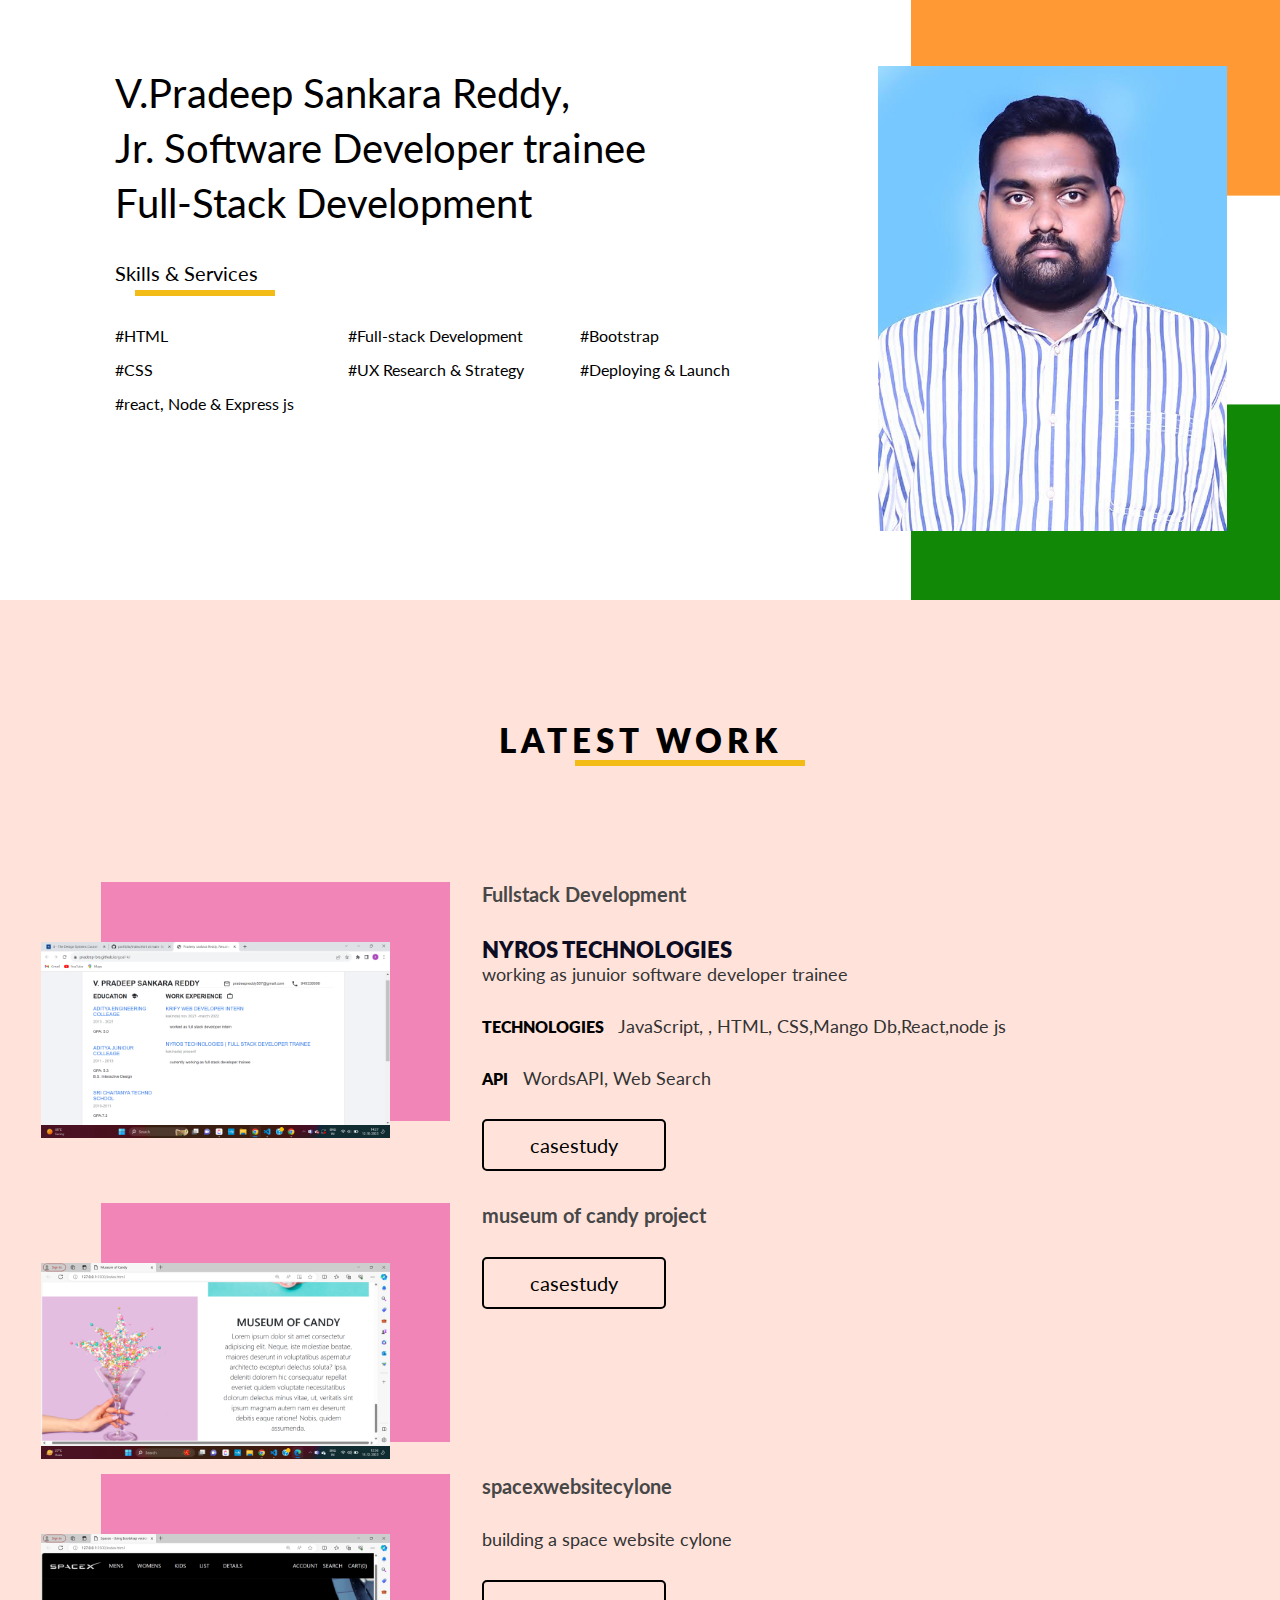
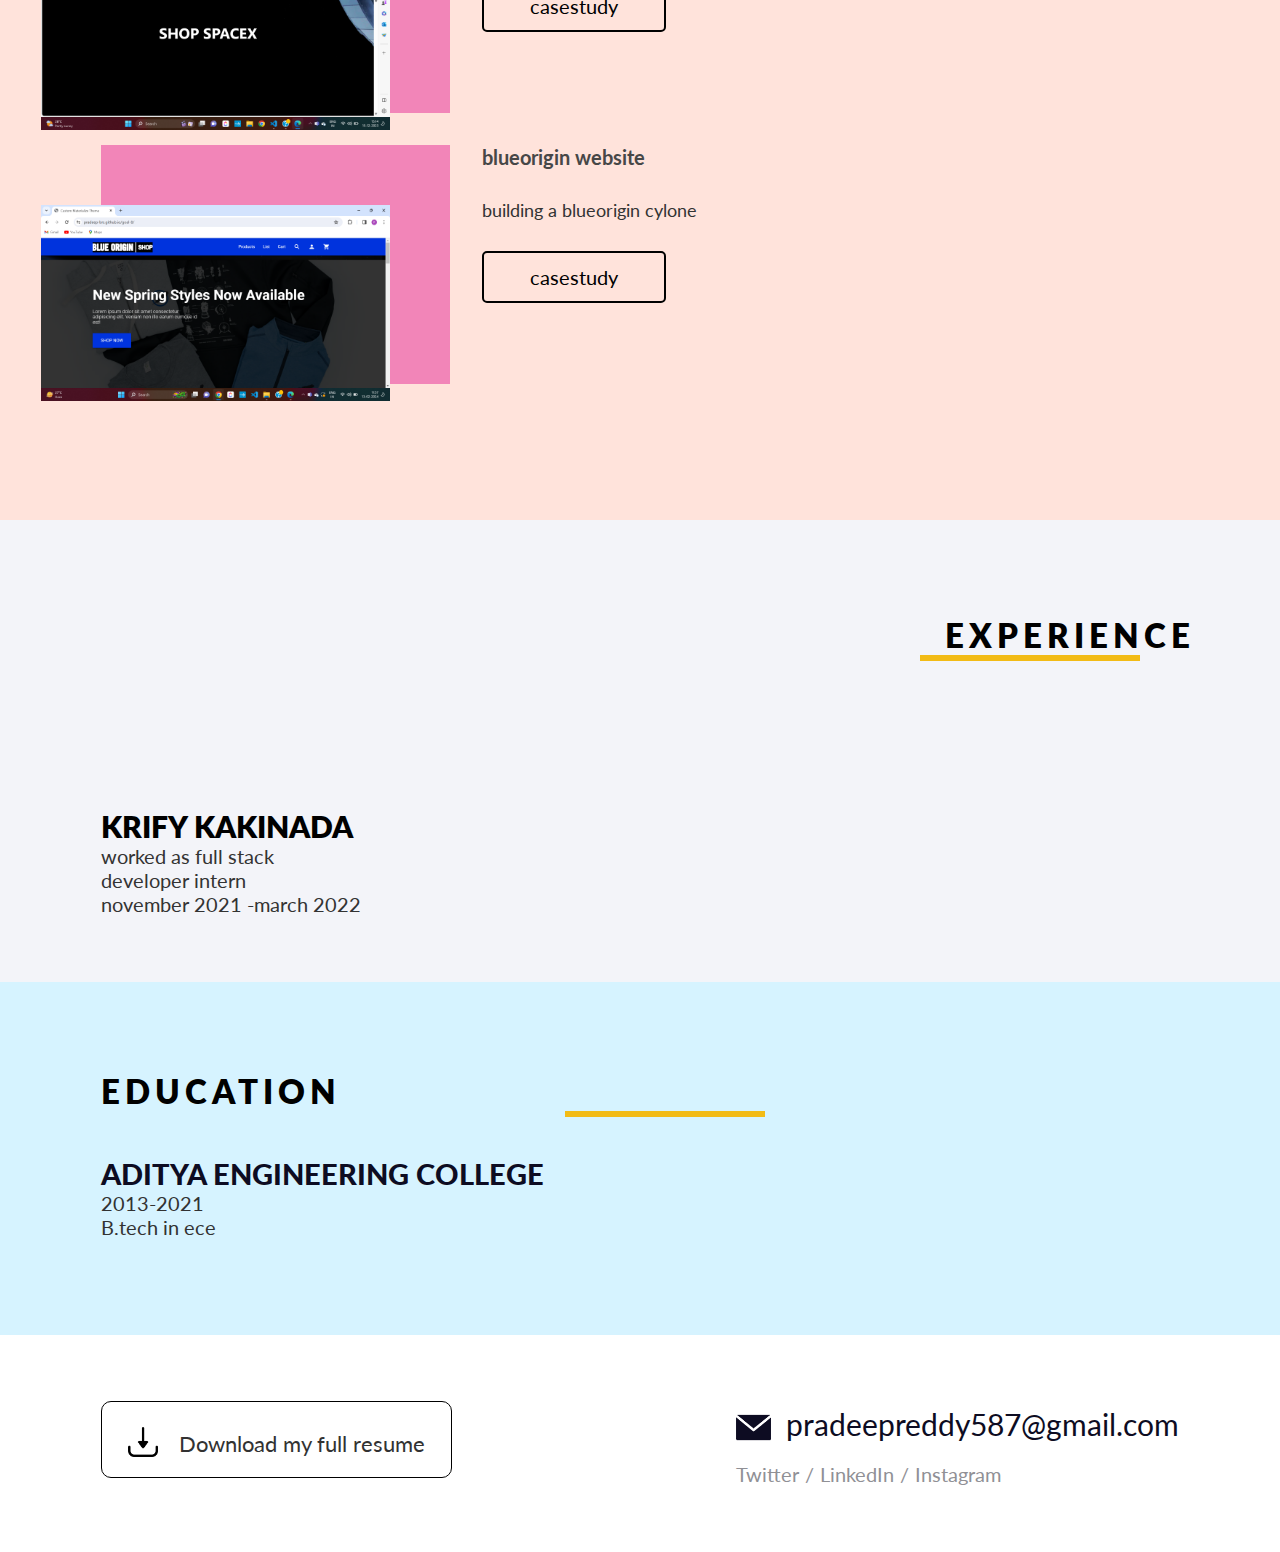
==== commit 4bc843e6: "updating" ====
--- a/index.html
+++ b/index.html
@@ -127,10 +127,27 @@
 						<p>building a space website cylone</p>
 						<a href="casestudy3.html" class="view_web_btn">casestudy</a>
 					</div>
-
-					<!-- Fullstack Development end -->
-
-					<!-- Backend Development start -->
+				</div>
+			</div>
+			<div class="row back_revrs_blk">
+				<div class="column_4">
+					<div class="latst_wrks_rgt">
+						<img src="assets/img/Screenshot (12).png" />
+					</div>
+				</div>
+				<div class="column_8">
+					<div class="latst_wrks_cntnt">
+						<h5>blueorigin website</h5>
+						<p>building a blueorigin cylone</p>
+						<a href="casestudy4.html" class="view_web_btn">casestudy</a>
+					</div>
+				</div>
+			</div>
+
+
+			<!-- Fullstack Development end -->
+
+			<!-- Backend Development start -->
 	</section>
 	<!-- Latest Work end -->
 
@@ -141,7 +158,7 @@
 			<div class="clr"></div>
 			<div class="row">
 				<div class="column_3">
-					<h3>space x website cyclone</h3>
+
 
 
 
